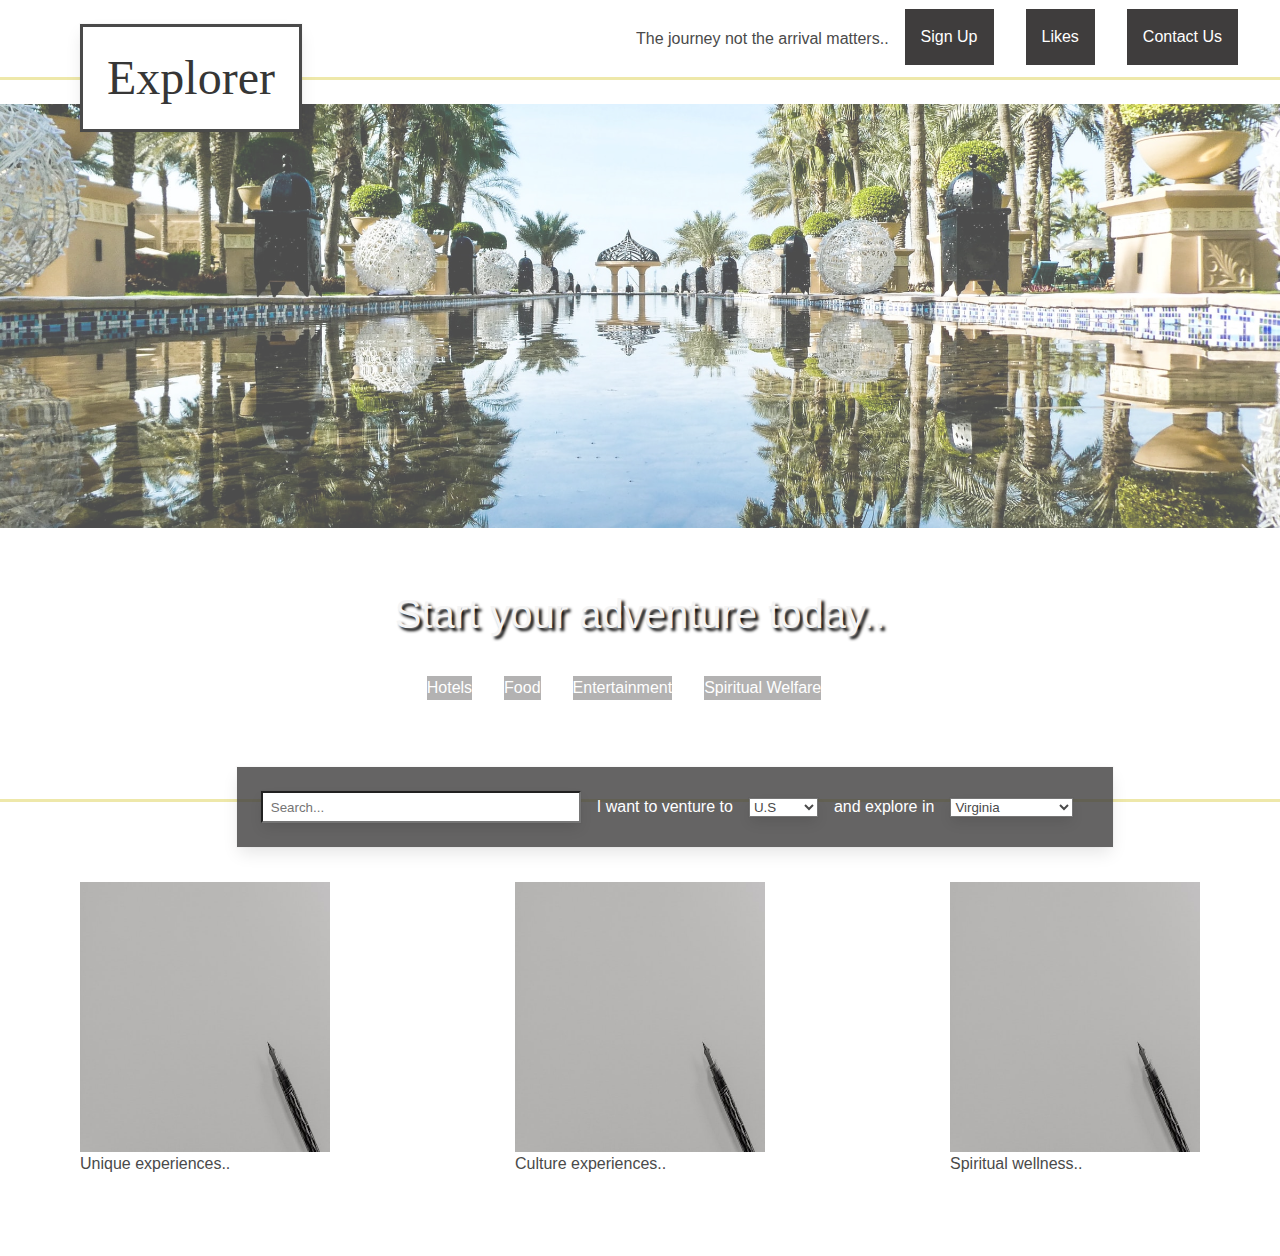
==== index.html @ d9a7344c "testing branch" ====
<!DOCTYPE html>
<html lang="en">

<head>
    <meta charset="UTF-8">
    <meta name="viewport" content="width=device-width, initial-scale=1.0">
    <link rel="stylesheet" href="styles.css">
    <link rel="stylesheet" href="bulma/css/bulma.css">
    <title>Explorer</title>
</head>

<header class="container.is-fluid">


    <section class="level">

        <nav class="headSection level-item">

            <section class="headerContainer level-item">

                <div class="logoIcon">
                    <h2>The journey not the arrival matters..</h2>
                </div>

                <div class="nav-links-container">

                    <div class="nav-links">
                        <a id="signUp" href="">Sign Up</a>
                    </div>

                    <div class="nav-links">
                        <a id="likes" href="">Likes</a>
                    </div>

                    <div class="nav-links">
                        <a id="contactUs" href="">Contact Us</a>
                    </div>

                </div>

            </section>

            <div class="titleborder card level">
                <div class="title card-body level-item">
                    <h1>Explorer</h1>
                </div>
            </div>

        </nav>

    </section>
    <div class="welcomePicture">

        <section class="welcomeMessageContainer level">
            <P>.</P>
        </section>
        <!-- confirming branch works -->

        <section class="container">

            <h4 class="welcomeMessage level-item">Start your adventure today.. </h4>

            <div class="activitiesContainer level-item">

                <div class="activityNav-links">
                    <a id="hotels" href="">Hotels</a>
                </div>

                <div class="activityNav-links">
                    <a id="food" href="">Food</a>
                </div>

                <div class="activityNav-links">
                    <a id="entertainment" href="">Entertainment</a>
                </div>

                <div class="activityNav-links">
                    <a id="spiritualWelfare" href="">Spiritual Welfare</a>
                </div>

            </div>

            <nav class="selectionContainer card level-item">

                <input class="searchBar card level-item" type="text" placeholder="Search...">

                <p class="countryP level-item">I want to venture to </p>
                <form class="selectCountry" action="">
                    <select class="card" name="states" id="countries">
                        <option value="virginia" id="">U.S</option>
                        <option value="washington-dc" id="">China</option>
                        <option value="alexandria,va" id="">Canada</option>
                    </select>
                </form>

                <p class="stateP level-item"> and explore in</p>
                <form class="selectState" action="">
                    <select class="card" name="states" id="states">
                        <option value="virginia" id="">Virginia</option>
                        <option value="washington-dc" id="">Washington, D.C</option>
                        <option value="alexandria,va" id="">Alexandria,VA</option>
                    </select>
                </form>

            </nav>

        </section>


        <header>

            <body>

                <section class="travelPreviews container.is-fluid level">

                    <div class="pictureContainer">
                        <img class="travelPictures level-item" src="images/image-placeholder.jpg" alt="">
                        <p>Unique experiences..</p>
                    </div>

                    <div class="pictureContainer">
                        <img class="travelPictures level-item" src="images/image-placeholder.jpg" alt="">
                        <p>Culture experiences..</p>
                    </div>

                    <div class="pictureContainer">
                        <img class="travelPictures level-item" src="images/image-placeholder.jpg" alt="">
                        <p>Spiritual wellness..</p>
                    </div>

                </section>
    </div>


    </body>


</html>
---- styles.css ----
body {
  /* background-image: url("images/dubai.jpg");
  color: white;
  background-size: 100%;
  background-position: center; */
  padding: 0% !important;
  /* background-repeat: no-repeat; */
}

.headSection {
  background-color: white !important;
  padding: 10px !important;
  border-bottom: 0.2rem solid palegoldenrod;
  max-height: 5rem !important;
}

.headerContainer {
  display: flex;
  margin: 0 0 0 auto !important;
  width: 100%;
}
.logoIcon {
  text-align: center;
  padding: 20px 0px;
  margin: 0 1rem 0 auto !important;
}

.nav-links-container {
  display: flex;
  margin-left: 0px;
}

a {
  color: white !important;
}

a:hover {
  color: palegoldenrod !important;
  transition: 0.3s;
}
.nav-links {
  padding: 1rem;
  margin-right: 2rem;
  border-bottom: 0.2rem solid;
  background-color: rgb(63, 61, 61);
  color: white;
}

.nav-links:hover {
  color: palegoldenrod;
  border-bottom: 0.2rem solid palegoldenrod;
}

.title {
  top: 2.7rem;
  padding: 1.5rem;
  width: max-content !important;
  text-align: center !important;
  text-decoration: bolder !important;
  font-family: "Times New Roman", Times, serif !important;
  background-color: white !important;
}
.title h1 {
  font-size: 3rem;
}
.titleborder {
  position: absolute !important;
  width: max-content !important;
  text-align: center !important;
  text-decoration: bolder !important;
  font-family: "Times New Roman", Times, serif !important;
  background-color: white !important;
  border: 0.2rem solid;
  min-width: 84px !important;
  top: 1.5rem;
  left: 5rem;
  z-index: 99;
}

.contact {
  text-align: end;
  font-family: "Lucida Sans", "Lucida Sans Regular", "Lucida Grande",
    "Lucida Sans Unicode", Geneva, Verdana, sans-serif !important;
}

.welcomeMessageContainer {
  background-image: url("images/dubai.jpg");
  opacity: 70%;
  background-size: 100%;
  background-position: center;
  padding: 5rem 0rem 20rem 0rem;
  z-index: 10;
}
.welcomeMessage {
  font-family: "Lucida Sans", "Lucida Sans Regular", "Lucida Grande",
    "Lucida Sans Unicode", Geneva, Verdana, sans-serif !important;
  color: whitesmoke;
  font-size: 2.5rem;
  text-shadow: 3px 3px 3px black;
  top: 5rem;
  padding: 2rem;
  left: 315px;
  opacity: none!important;
}

.activitiesContainer {
  position: inherit;
  text-align: center !important;
  z-index: 20;
  width: max-content;
  background-color: transparent !important;
  color: white !important;
  margin: 0rem auto !important;
  padding-bottom: 1rem;
  z-index: 11;
}

.activityNav-links {
  margin-right: 2rem;
  border-bottom: 0.2rem solid;
  background-color: rgba(63, 61, 61, 0.397);
  color: white;
}

.selectionContainer {
  position: inherit;
  text-align: center !important;
  top: 3rem;
  padding: 1.5rem;
  z-index: 99;
  width: max-content;
  left: 15%;
  right: 15%;
  background-color: rgba(63, 61, 61, 0.801) !important;
  color: white !important;
  /* border: 0.2rem solid palegoldenrod;*/
}

.searchBar {
  margin-right: 1rem;
  width: 20rem;
  height: 2rem;
  padding: 0.5rem;
}

.stateP,
.countryP {
  margin-right: 1rem;
  font-family: "Lucida Sans", "Lucida Sans Regular", "Lucida Grande",
    "Lucida Sans Unicode", Geneva, Verdana, sans-serif !important;
}

.selectState {
  margin-right: 1rem;
  width: min-content !important;
  font-family: "Lucida Sans", "Lucida Sans Regular", "Lucida Grande",
    "Lucida Sans Unicode", Geneva, Verdana, sans-serif !important;
}

.selectCountry {
  margin-right: 1rem;
  width: max-content !important;
  font-family: "Lucida Sans", "Lucida Sans Regular", "Lucida Grande",
    "Lucida Sans Unicode", Geneva, Verdana, sans-serif !important;
}

.travelPreviews {
  background-color: white;
  border-top: 0.2rem solid palegoldenrod;
}

.pictureContainer {
  margin: 5rem;
}

.travelPictures {
  height: 270px;
  width: 250px;
}
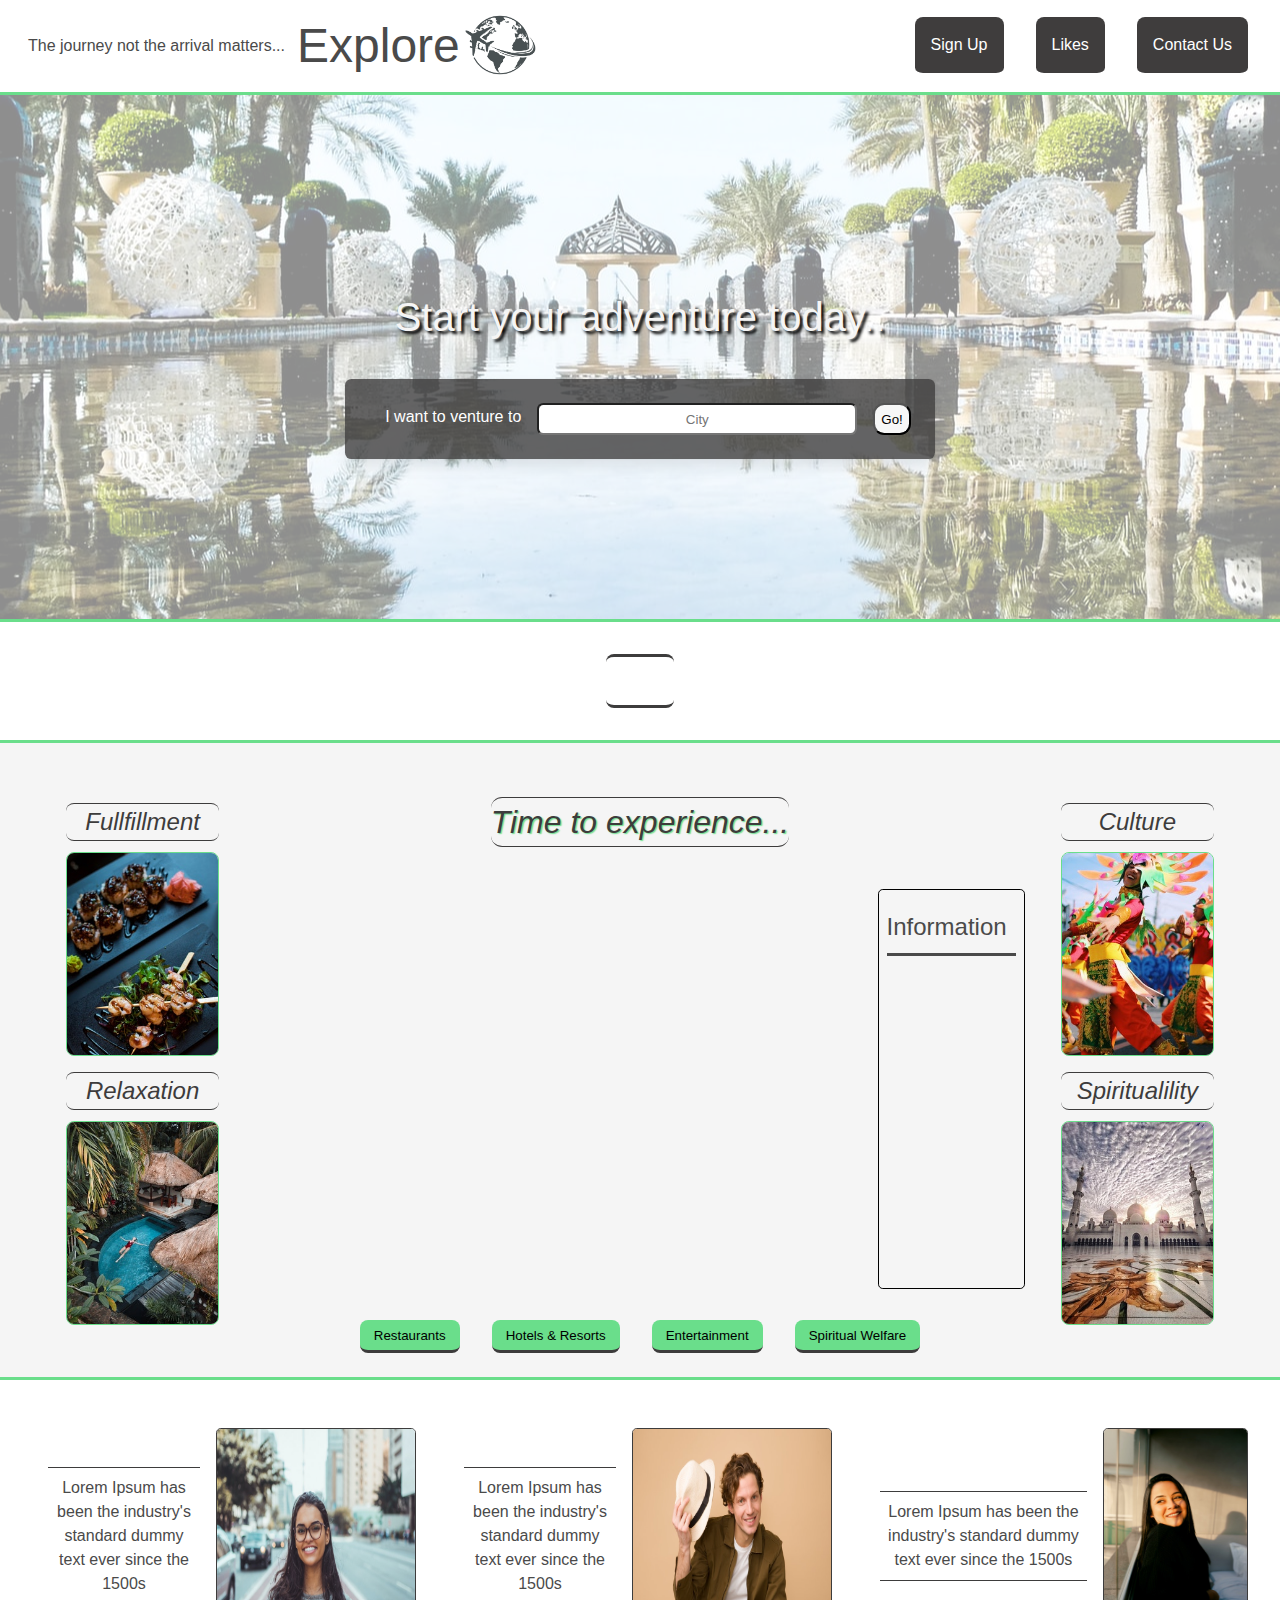
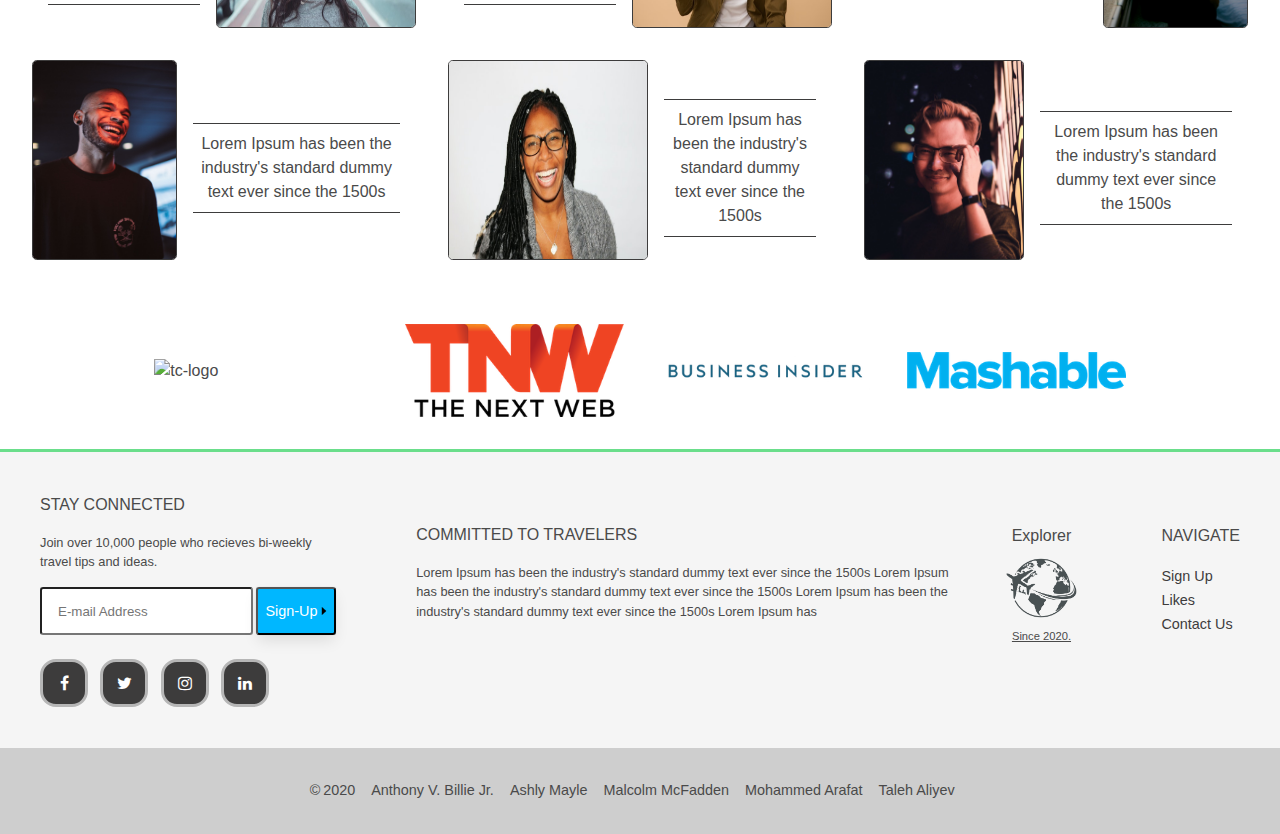
==== commit 13644b2c: "married the front end with google maps api, adjust some minor stylings" ====
--- a/index.html
+++ b/index.html
@@ -1,138 +1,429 @@
 <!DOCTYPE html>
-<html lang="en">
-
-<head>
-    <meta charset="UTF-8">
-    <meta name="viewport" content="width=device-width, initial-scale=1.0">
-    <link rel="stylesheet" href="styles.css">
-    <link rel="stylesheet" href="bulma/css/bulma.css">
-    <title>Explorer</title>
+<html>
+<meta charset="UTF-8">
+<meta name="viewport" content="width=device-width, initial-scale=1.0">
+<link rel="stylesheet" href="assets/bulma/css/bulma.css">
+<link rel="stylesheet" href="assets/bulma/css/index.css">
+<link rel="stylesheet" href="https://cdnjs.cloudflare.com/ajax/libs/font-awesome/4.7.0/css/font-awesome.min.css">
+
+
+<link rel="stylesheet" href="https://use.fontawesome.com/releases/v5.14.0/css/all.css"
+    integrity="sha384-HzLeBuhoNPvSl5KYnjx0BT+WB0QEEqLprO+NBkkk5gbc67FTaL7XIGa2w1L0Xbgc" crossorigin="anonymous">
+
+
+<link rel="stylesheet" href="assets/css/style.css">
+
+
+
+<title>Explorer</title>
 </head>
 
-<header class="container.is-fluid">
-
-
-    <section class="level">
+
+<body class="container.is-fluid">
+
+    <header class="container.is-fluid">
 
         <nav class="headSection level-item">
 
-            <section class="headerContainer level-item">
-
-                <div class="logoIcon">
-                    <h2>The journey not the arrival matters..</h2>
-                </div>
-
-                <div class="nav-links-container">
-
-                    <div class="nav-links">
-                        <a id="signUp" href="">Sign Up</a>
-                    </div>
-
-                    <div class="nav-links">
-                        <a id="likes" href="">Likes</a>
-                    </div>
-
-                    <div class="nav-links">
-                        <a id="contactUs" href="">Contact Us</a>
-                    </div>
-
-                </div>
-
-            </section>
-
-            <div class="titleborder card level">
-                <div class="title card-body level-item">
-                    <h1>Explorer</h1>
-                </div>
+            <div class="navbar-item">
+                <h2>The journey not the arrival matters...</h2>
             </div>
+            <div class="navbar-brand">
+                <div class="qoutePartB">
+                    <h1>Explore</h1>
+                </div>
+
+                <div class="headerImg navbar-brand">
+                    <div class="img1">
+                        <a href="index.html"><img src="assets/images/globe.png" alt="logo"> </a>
+                    </div>
+
+                </div>
+
+            </div>
+
+            <!-- <div class="navbar-burger navbar-end">
+                <div class="burgerImg level">
+                    <img src="images/square.png" alt="">
+                </div>
+    
+            </div> -->
+
+
+
+            <div class="nav-links-container navbar-menu navbar-end">
+
+
+                <div class="level">
+
+                    <a class="navbar-item nav-links" id="signUp" href="signUp.html">
+                        Sign Up
+                    </a>
+
+                    <div class="likes" ng-repeat="a in modules">
+                        <div>
+                            <a class="navbar-item nav-links" id="likes" href="">
+                                Likes
+                            </a>
+                            <div class="overlay">
+                                <img href="" class="likeIcon" src="assets/images/like.png" alt="">
+                            </div>
+                        </div>
+                    </div>
+
+                    <a class="navbar-item nav-links" id="contactUs" href="contacts.html">
+                        Contact Us
+                    </a>
+                </div>
+            </div>
 
         </nav>
 
-    </section>
-    <div class="welcomePicture">
-
-        <section class="welcomeMessageContainer level">
-            <P>.</P>
-        </section>
-        <!-- confirming branch works -->
-
-        <section class="container">
-
-            <h4 class="welcomeMessage level-item">Start your adventure today.. </h4>
-
-            <div class="activitiesContainer level-item">
-
-                <div class="activityNav-links">
-                    <a id="hotels" href="">Hotels</a>
-                </div>
-
-                <div class="activityNav-links">
-                    <a id="food" href="">Food</a>
-                </div>
-
-                <div class="activityNav-links">
-                    <a id="entertainment" href="">Entertainment</a>
-                </div>
-
-                <div class="activityNav-links">
-                    <a id="spiritualWelfare" href="">Spiritual Welfare</a>
-                </div>
-
+
+    </header>
+
+    <section class="welcomebgImg">
+        <div class="welcomebgImgWrap">
+            <section class="welcomeContentContainer container.is-fluid">
+
+                <h4 class="welcomeMessage level-item">Start your adventure today.. </h4>
+
+                <nav class="selectionContainer card level">
+
+                    <form class="selectCountry level" action="submit">
+                        <p class="countryP">I want to venture to </p>
+                        <input class="searchBar  level-item" id="searched-city" type="text" placeholder="City">
+                        <button class="submitBtn" id="submitBtn" type="submit">Go!</button>
+
+                        <!-- <div class="countryCard level">
+                            <p class="countryP">I want to venture to </p>
+                            <select class="card" name="states" id="countries">
+                                <option value="virginia" id="country1">U.S</option>
+                                <option value="washington-dc" id="country2">China</option>
+                                <option value="alexandria,va" id="country3">Canada</option>
+                            </select>
+                        </div> -->
+
+                        <!-- <div class="stateCard level">
+                            <p class="stateP">and explore in</p>
+                            <select class="card" name="states" id="states">
+                                <option value="virginia" id="state1">Virginia</option>
+                                <option value="washington-dc" id="state2">Washington, D.C</option>
+                                <option value="alexandria,va" id="state3">Alexandria,VA</option>
+                            </select>
+                        </div> -->
+
+                        <!-- <button class="submitBtn card" id="submitBtn" type="submit">Go!</button> -->
+
+                    </form>
+
+                </nav>
+
+            </section>
+        </div>
+    </section>
+
+    <section class="weatherForecastSection">
+
+        <section class="weatherForecast level">
+
+
+            <div class="weatherDisplay hidDiv" id="hidDiv" col-9 pt-3>
+                <div class="bg-light p-3">
+                    <h2 class=" cityName justify-content-center text-dark" id="cityName"></h2>
+                    <div class="level-item">
+                        <div class="weatherData">
+                            <p id="todayTemp"></p>
+                            <p id="todayHumidity"></p>
+                            <p id="todayWindSpeed"></p>
+                        </div>
+                        <img id="todayImgSection" src="">
+                    </div>
+                </div>
             </div>
 
-            <nav class="selectionContainer card level-item">
-
-                <input class="searchBar card level-item" type="text" placeholder="Search...">
-
-                <p class="countryP level-item">I want to venture to </p>
-                <form class="selectCountry" action="">
-                    <select class="card" name="states" id="countries">
-                        <option value="virginia" id="">U.S</option>
-                        <option value="washington-dc" id="">China</option>
-                        <option value="alexandria,va" id="">Canada</option>
-                    </select>
-                </form>
-
-                <p class="stateP level-item"> and explore in</p>
-                <form class="selectState" action="">
-                    <select class="card" name="states" id="states">
-                        <option value="virginia" id="">Virginia</option>
-                        <option value="washington-dc" id="">Washington, D.C</option>
-                        <option value="alexandria,va" id="">Alexandria,VA</option>
-                    </select>
-                </form>
-
-            </nav>
-
-        </section>
-
-
-        <header>
-
-            <body>
-
-                <section class="travelPreviews container.is-fluid level">
-
-                    <div class="pictureContainer">
-                        <img class="travelPictures level-item" src="images/image-placeholder.jpg" alt="">
-                        <p>Unique experiences..</p>
-                    </div>
-
-                    <div class="pictureContainer">
-                        <img class="travelPictures level-item" src="images/image-placeholder.jpg" alt="">
-                        <p>Culture experiences..</p>
-                    </div>
-
-                    <div class="pictureContainer">
-                        <img class="travelPictures level-item" src="images/image-placeholder.jpg" alt="">
-                        <p>Spiritual wellness..</p>
-                    </div>
-
-                </section>
-    </div>
-
-
-    </body>
-
+            <div class="RecommendedActivitiesSection" id="recommendedActivities">
+                <h1 class="recomendedActivitiesTitle"></h1>
+                <p class="recomendedActivitiesP1"></p>
+                <p class="recomendedActivitiesP2"></p>
+                <p class="recomendedActivitiesP3"></p>
+                <p class="recomendedActivitiesP4"></p>
+            </div>
+
+
+        </section>
+
+    </section>
+
+
+    <section class="mapSection">
+
+        <section class="mapcontainer level">
+            <section class="map level" id="mapSection">
+
+
+                <div class="firstGalleryCol">
+                    <div class="pictureContainerWrap">
+                        <div class="pictureContainer">
+                            <a href="">Fullfillment</a>
+                        </div>
+                        <div class="galleryContainer level-item">
+                            <img class="travelPictures" src="assets/images/meal.jpg" alt="">
+                        </div>
+                    </div>
+
+
+                    <div class="pictureContainerWrap2">
+                        <div class="pictureContainer">
+                            <a href="">Relaxation</a>
+                        </div>
+                        <div class="galleryContainer level-item">
+                            <img class="travelPictures" src="assets/images/relax.jpg" alt="">
+                        </div>
+                    </div>
+                </div>
+
+
+                <div class="mapContainer">
+                    <div class="mapMessage">
+                        <h1>Time to experience...</h1>
+                    </div>
+                    <div class="mapImg">
+
+                        <div id="map"></div>
+                        <div id="search-list">
+                            <h5 class="info">Information</h5>
+                        </div>
+
+
+                    </div>
+
+                    <div class="mapNavLinks level-item">
+                        <div class="mapNav-links">
+                            <button id="restaurants" class="business-type" href="">Restaurants</button>
+                        </div>
+
+                        <div class="mapNav-links">
+                            <button id="hotels" class="business-type" href="">Hotels & Resorts</button>
+                        </div>
+
+                        <div class="mapNav-links">
+                            <button id="entertainment" class="business-type" href="">Entertainment</button>
+                        </div>
+
+                        <div class="mapNav-links">
+                            <button id="spiritualWelfare" class="business-type" href="">Spiritual Welfare</button>
+                        </div>
+                    </div>
+                </div>
+
+
+
+                <div class="secondGalleryCol">
+                    <div class="pictureContainerWrap3">
+                        <div class="pictureContainer">
+                            <a href="">Culture</a>
+                        </div>
+                        <div class="galleryContainer level-item">
+                            <img class="travelPictures" src="assets/images/culture.jpg" alt="">
+                        </div>
+                    </div>
+
+                    <div class="pictureContainerWrap4">
+                        <div class="pictureContainer">
+                            <a href="">Spiritualility</a>
+                        </div>
+                        <div class="galleryContainer level-item">
+                            <img class="travelPictures" src="assets/images/temple.jpg" alt="">
+                        </div>
+                    </div>
+                </div>
+
+            </section>
+
+        </section>
+
+    </section>
+
+    <section class="reviewsContainer">
+
+        <section class="reviewsSection level">
+
+            <section class="firstReviewCol">
+
+                <div class="reviewPictureContainer level-item">
+                    <div class="reviewText1">
+                        <p>Lorem Ipsum has been the industry's standard dummy text ever since the 1500s</p>
+                    </div>
+                    <img class="reviewPic" src="assets/images/girlSmilingPic1.jpg" alt="">
+                </div>
+
+                <div class="reviewPictureContainer level-item">
+                    <img class="reviewPic" src="assets/images/boySmilingPic1.jpg" alt="">
+                    <div class="reviewText2">
+                        <p>Lorem Ipsum has been the industry's standard dummy text ever since the 1500s</p>
+                    </div>
+                </div>
+
+            </section>
+
+            <section class="secondReviewCol">
+
+                <div class="reviewPictureContainer level-item">
+                    <div class="reviewText1">
+                        <p>Lorem Ipsum has been the industry's standard dummy text ever since the 1500s</p>
+                    </div>
+                    <img class="reviewPic" src="assets/images/boySmilingPic2.jpg" alt="">
+                </div>
+
+
+                <div class="reviewPictureContainer level-item">
+                    <img class="reviewPic" src="assets/images/girlSmilingPic2.jpg" alt="">
+                    <div class="reviewText1">
+                        <p>Lorem Ipsum has been the industry's standard dummy text ever since the 1500s</p>
+                    </div>
+                </div>
+
+            </section>
+
+            <section class="thirdReviewCol">
+
+                <div class="reviewPictureContainer level-item">
+                    <div class="reviewText1">
+                        <p>Lorem Ipsum has been the industry's standard dummy text ever since the 1500s</p>
+                    </div>
+                    <img class="reviewPic" src="assets/images/girlSmilingPic3.jpg" alt="">
+                </div>
+
+
+                <div class="reviewPictureContainer level-item">
+                    <img class="reviewPic" src="assets/images/boySmilingPic3.jpg" alt="">
+                    <div class="reviewText1">
+                        <p>Lorem Ipsum has been the industry's standard dummy text ever since the 1500s</p>
+                    </div>
+                </div>
+
+            </section>
+
+        </section>
+
+        <section class="press level-item">
+            <img class="press-logo spacing" src="assets/images/techcrunch.png" alt="tc-logo">
+            <img class="press-logo spacing" src="assets/images/tnw.png" alt="tnw-logo">
+            <img class="press-logo spacing" src="assets/images/bizinsider.png" alt="biz-insider-logo">
+            <img class="press-logo" src="assets/images/mashable.png" alt="mashable-logo">
+        </section>
+
+    </section>
+
+    <section class="footerSection">
+
+        <section class="footerInfoContainer level">
+
+            <section class="footerSignUpSection">
+
+                <div class="footerSignUpContainer">
+                    <div class="footerSignUpHeader">
+                        <h3>STAY CONNECTED</h3>
+                        <p>Join over 10,000 people who recieves bi-weekly travel tips and ideas.</p>
+                    </div>
+
+                    <form class="footerSignUpForm level-item" action="" action="submit">
+                        <input class="signUpInput" id="text" type="text" name="email" placeholder="E-mail Address" />
+                        <button class="signUpBtn level-item card" id="submitBtn" type="submit">Sign-Up
+                            <img class="playBtn" src="assets/images/play-button.png" alt="">
+                            <!-- <i class="playBtn fa fa-play"></i> -->
+                        </button>
+                    </form>
+
+                    <div class="footerSocialMediaSection">
+                        <button id="facebook" href="" class="fa fa-facebook"></button>
+                        <button id="twitter" href="" class="fa fa-twitter"></button>
+                        <button id="instagram" href="" class="fa fa-instagram"></button>
+                        <button id="linkedin" href="" class="fa fa-linkedin"></button>
+                    </div>
+
+                </div>
+
+            </section>
+
+            <section class="footerCommitmentSpeechSection">
+
+                <div class="footerCommitmentContainer level-item">
+
+                    <div class="commitmentSpeech">
+                        <h2>COMMITTED TO TRAVELERS</h2>
+                        <p>
+                            Lorem Ipsum has been the industry's standard dummy text ever since the 1500s
+                            Lorem Ipsum has been the industry's standard dummy text ever since the 1500s
+                            Lorem Ipsum has been the industry's standard dummy text ever since the 1500s
+                            Lorem Ipsum has
+
+                        </p>
+                    </div>
+
+                    <div class="brandLogo">
+                        <p>Explorer</p>
+                        <img src="assets/images/globe.png" alt="logo">
+                        <p class="p2">Since 2020.</p>
+                    </div>
+                </div>
+
+            </section>
+
+            <section class="footerNavigationSection">
+
+                <div class="footerNavigationContainer">
+
+                    <h2>NAVIGATE</h2>
+                    <a id="signUp" href="signUp.html">
+                        Sign Up
+                    </a>
+
+                    <a id="likes" href="">
+                        Likes
+                    </a>
+
+                    <a id="contactUs" href="contacts.html">
+                        Contact Us
+                    </a>
+
+
+                </div>
+
+            </section>
+
+        </section>
+
+    </section>
+
+    <section class="copyrightSection">
+        <section class="copyrightContainer level-item">
+
+            <i class="copyrightIcon">©</i>
+            <p>2020</p>
+            <p>Anthony V. Billie Jr.</p>
+            <p>Ashly Mayle</p>
+            <p>Malcolm McFadden </p>
+            <p>Mohammed Arafat </p>
+            <p>Taleh Aliyev</p>
+
+        </section>
+    </section>
+
+
+
+
+
+    <script src="https://polyfill.io/v3/polyfill.min.js?features=default"></script>
+    <script defer
+        src="https://maps.googleapis.com/maps/api/js?key=AIzaSyAM97bjZTktK2J_CFUnFfSZI1lEQKMtSHo&callback=initMap&libraries=places">
+        </script>
+
+    <script src="https://code.jquery.com/jquery-3.4.1.min.js"></script>
+    <script type="text/javascript" src="assets/script/script.js"></script>
+    <script src="https://cdn.jsdelivr.net/npm/bulma-carousel@4.0.4/dist/js/bulma-carousel.min.js"></script>
+
+</body>
 
 </html>--- a/assets/bulma/css/index.css
+++ b/assets/bulma/css/index.css
@@ -0,0 +1,832 @@
+/* BACKGROUND IMGS */
+.welcomebgImg {
+  background-image: url(/assets/images/dubai.jpg);
+  background-size: auto;
+  background-position: center;
+  background-repeat: no-repeat;
+}
+
+.welcomebgImgWrap {
+  background-color: rgba(255, 255, 255, 0.555);
+  padding: 10rem 0rem 10rem 0rem;
+}
+
+/* HOME BUTTON */
+
+.img1 {
+  transition: all 0.3s ease-in-out 0s;
+}
+.img1:hover {
+  cursor: default;
+  transform: rotate(360deg);
+  transition: all 0.8s ease-in-out 0s;
+}
+
+.reviewPic {
+  height: 200px;
+  width: 200px;
+  border: 0.1rem solid rgb(61, 60, 60) !important;
+  border-radius: 0.3rem !important;
+  margin: 0 auto;
+  opacity: 1;
+}
+
+.reviewPic:hover {
+  height: 200px;
+  width: 200px;
+  border: 0.2rem solid rgb(61, 60, 60);
+  border-radius: 0.3rem;
+  margin: 0 auto;
+  opacity: 0.5;
+}
+
+.selectionContainer:hover {
+  text-align: center !important;
+  padding: 1.5rem;
+  margin: 0 auto;
+  width: max-content;
+  background-color: rgba(63, 61, 61, 1) !important;
+  color: white !important;
+  border-radius: 0.3rem;
+}
+
+/* HEADER NAVBAR */
+
+.headSection {
+  background-color: white !important;
+  padding: 0rem 1rem !important;
+  border-bottom: 0.2rem solid #6ade8b;
+  max-height: max-content !important;
+  align-items: normal !important;
+}
+
+.headerContainer {
+  display: flex;
+  margin: 0 0 0 0 !important;
+  width: 100%;
+}
+
+.qouteContainer {
+  display: flex;
+  height: max-content;
+  padding: 0%;
+}
+
+.qoutePartB {
+  font-size: 3rem;
+  padding: 10px 0px;
+  font-family: "Lucida Sans", "Lucida Sans Regular", "Lucida Grande",
+    "Lucida Sans Unicode", Geneva, Verdana, sans-serif !important;
+}
+
+.headerImg {
+  margin-top: 0.3rem;
+  height: 5rem;
+  width: 5rem;
+}
+
+.navbar-burger {
+  height: max-content !important;
+  width: max-content !important;
+}
+
+.burgerImg {
+  height: 3.5rem;
+  width: 3.5rem;
+}
+
+.nav-links-container {
+  display: flex;
+  margin-left: 0px;
+  margin: 0 0 0 auto;
+}
+
+a {
+  color: white !important;
+}
+
+a:hover {
+  color: rgb(63, 61, 61) !important;
+  transition: 0.3s;
+}
+
+.nav-links {
+  padding: 1rem 1rem 1rem 1rem !important;
+  margin: auto 1rem;
+  height: max-content !important;
+  border-bottom: 0.2rem solid;
+  background-color: rgb(63, 61, 61);
+  color: white;
+  border-radius: 0.5rem !important;
+}
+
+.likes {
+  position: relative;
+  visibility: visible;
+}
+
+.overlay {
+  display: none;
+  padding: 1rem 1rem 1rem 1rem !important;
+  margin: auto 1rem;
+  height: max-content !important;
+  border-bottom: 0.2rem solid;
+}
+
+.likes:hover a {
+  visibility: hidden;
+  color: rgb(228, 228, 228) !important;
+}
+
+.likes:hover .overlay {
+  background-color: rgb(228, 228, 228) !important;
+  border-bottom: 0.2rem solid #6ade8b;
+  border-radius: 0.5rem;
+  position: absolute;
+  top: 0;
+  left: 0;
+  width: 3.8rem;
+  height: 3.8rem;
+  overflow: auto;
+  display: inline-block;
+  -webkit-box-sizing: border-box;
+  -moz-box-sizing: border-box;
+  box-sizing: border-box;
+}
+
+.nav-links:hover {
+  background-color: rgb(228, 228, 228) !important;
+  border-bottom: 0.2rem solid #6ade8b;
+  border-radius: 0.5rem;
+}
+
+.contact {
+  text-align: end;
+  font-family: "Lucida Sans", "Lucida Sans Regular", "Lucida Grande",
+    "Lucida Sans Unicode", Geneva, Verdana, sans-serif !important;
+}
+
+/* WELCOME CONTENT AND SEARCHBAR */
+
+.title {
+  padding: 0.5rem;
+  width: max-content !important;
+  text-align: center !important;
+  text-decoration: bolder !important;
+  font-family: "Times New Roman", Times, serif !important;
+  background-color: white !important;
+  margin: 0 auto;
+  border: 0.2rem solid rgb(63, 61, 61);
+}
+
+.globeIcon {
+  height: 6rem;
+  width: 8rem;
+  background-color: transparent !important;
+}
+
+.titleborder {
+  width: max-content !important;
+  background-color: transparent !important;
+  border: 0.2rem solid;
+  margin: 0 auto;
+  z-index: 99;
+}
+
+.welcomeContentContainer {
+  position: relative;
+  z-index: 99;
+}
+
+.welcomeMessage {
+  font-family: "Lucida Sans", "Lucida Sans Regular", "Lucida Grande",
+    "Lucida Sans Unicode", Geneva, Verdana, sans-serif !important;
+  color: whitesmoke;
+  font-size: 2.5rem;
+  text-shadow: 3px 3px 3px black;
+  top: 5rem;
+  padding: 2rem;
+  text-align: center;
+}
+
+.selectionContainer {
+  text-align: center !important;
+  padding: 1.5rem;
+  margin: 0 auto;
+  width: max-content;
+  background-color: rgba(63, 61, 61, 0.801) !important;
+  color: white !important;
+  border-radius: 0.4rem;
+}
+
+.searchBar {
+  margin-right: 1rem;
+  width: 20rem;
+  height: 2rem;
+  padding: 0.5rem;
+  text-align: center;
+  border-radius: 0.4rem;
+}
+
+.stateP,
+.countryP {
+  margin: 0rem 1rem !important;
+  padding-bottom: 0.2rem;
+  font-family: "Lucida Sans", "Lucida Sans Regular", "Lucida Grande",
+    "Lucida Sans Unicode", Geneva, Verdana, sans-serif !important;
+}
+
+/* .stateCard,
+.countryCard {
+  text-align: center;
+  margin: 0 auto !important;
+  padding: 0.4rem 0rem 0.4rem 0rem;
+  width: max-content !important;
+  font-family: "Lucida Sans", "Lucida Sans Regular", "Lucida Grande",
+    "Lucida Sans Unicode", Geneva, Verdana, sans-serif !important;
+}
+
+.selectState {
+  padding-bottom: 0.2rem;
+  font-family: "Lucida Sans", "Lucida Sans Regular", "Lucida Grande",
+    "Lucida Sans Unicode", Geneva, Verdana, sans-serif !important;
+}
+
+.selectCountry {
+  padding-bottom: 0.2rem;
+  font-family: "Lucida Sans", "Lucida Sans Regular", "Lucida Grande",
+    "Lucida Sans Unicode", Geneva, Verdana, sans-serif !important;
+} */
+
+.submitBtn {
+  height: 2rem;
+  background-color: rgb(247, 247, 247);
+  border: 0.1 solid rgb(61, 60, 60);
+  font-family: "Lucida Sans", "Lucida Sans Regular", "Lucida Grande",
+    "Lucida Sans Unicode", Geneva, Verdana, sans-serif !important;
+  border-radius: 0.7rem;
+}
+
+.submitBtn:hover {
+  background-color: seagreen;
+  color: white;
+  border: 0.1rem solid #6ade8b;
+}
+
+/* Weather */
+
+.weatherForecast {
+  background-color: white;
+  border-top: 0.2rem solid #6ade8b;
+  width: 100%;
+  padding: 2rem 0 !important;
+}
+
+.weatherDisplay {
+  padding: 1rem 2rem;
+  margin: 0 auto;
+  border-top: 0.2rem solid rgb(61, 60, 60);
+  border-bottom: 0.2rem solid rgb(61, 60, 60);
+  border-radius: 0.5rem;
+}
+
+.weatherData {
+  margin-top: 0.5rem;
+}
+
+.weatherData p {
+  font-family: "Lucida Sans", "Lucida Sans Regular", "Lucida Grande",
+    "Lucida Sans Unicode", Geneva, Verdana, sans-serif !important;
+  font-size: 1rem;
+  margin-right: 0.2rem;
+  margin-bottom: 0.5rem;
+}
+
+.welcomeMessagePlaceHolder {
+  font-family: "Lucida Sans", "Lucida Sans Regular", "Lucida Grande",
+    "Lucida Sans Unicode", Geneva, Verdana, sans-serif !important;
+  font-size: 2rem;
+  text-shadow: 3px 3px 3px #6ade8b;
+  text-decoration: 0.1 underline solid;
+  text-align: center;
+}
+.cityName {
+  text-align: center;
+  font-family: "Lucida Sans", "Lucida Sans Regular", "Lucida Grande",
+    "Lucida Sans Unicode", Geneva, Verdana, sans-serif !important;
+  font-size: 1.3rem;
+  text-shadow: 3px 3px 3px #6ade8b;
+}
+
+/* map section */
+
+.mapSection {
+  background-color: whitesmoke !important;
+  border-top: 0.2rem solid #6ade8b;
+}
+
+.mapContainer {
+  width: 100%;
+  height: auto;
+}
+
+.mapImg {
+  align-items: center !important;
+  height: auto;
+  width: auto;
+  max-height: 100%;
+}
+
+.map {
+  width: auto;
+  height: auto;
+  margin: 0rem auto;
+}
+
+.mapMessage h1 {
+  font-style: italic;
+  font-family: "Lucida Sans", "Lucida Sans Regular", "Lucida Grande",
+    "Lucida Sans Unicode", Geneva, Verdana, sans-serif !important;
+  font-size: 2rem;
+  text-shadow: 0.08rem 0.08rem 0.08rem #6ade8b;
+  text-decoration: 0.1 underline solid;
+  text-align: center;
+  margin: 3.4rem auto 2.6rem;
+  border-top: 0.1rem solid rgb(61, 60, 60);
+  border-bottom: 0.1rem solid rgb(61, 60, 60);
+  border-radius: 0.7rem;
+  color: rgb(61, 60, 60);
+  width: max-content;
+  font-weight: 400 !important;
+}
+
+.mapImg img {
+  border: 0.2rem solid #6ade8b;
+  width: 100%;
+  border-radius: 0.5rem;
+}
+
+.mapNav-links {
+  margin: 1.5rem 1rem;
+  background-color: #6ade8b;
+  color: white;
+  border-radius: 0.5rem;
+  border-bottom: 0.2rem solid rgb(61, 60, 60);
+  width: max-content;
+  text-align: center;
+  padding: 0.2rem 0.5rem;
+}
+
+.mapNav-links:hover {
+  border-bottom: 0.2rem solid #6ade8b;
+  border-radius: 0.5rem;
+}
+.firstGalleryCol {
+  padding: 1rem 2rem;
+  margin-left: 1rem;
+  width: auto;
+}
+
+.secondGalleryCol {
+  padding: 1rem 2rem;
+  margin-right: 1rem;
+  width: auto;
+}
+
+.travelPictures {
+  border: 0.1rem solid #6ade8b !important;
+  border-radius: 0.5rem;
+}
+
+.travelPreviews {
+  background-color: white;
+  border-top: 0.1rem solid #6ade8b !important;
+  width: 100%;
+  padding: 2rem 0 !important;
+}
+
+.galleryContainer {
+  align-content: center;
+  margin-bottom: 0.5rem;
+}
+
+.pictureContainerWrap {
+  margin: 0 auto;
+}
+.pictureContainerWrap2 {
+  margin: 0;
+}
+
+.pictureContainerWrap3 {
+  margin: 0 auto;
+  width: auto;
+  height: auto;
+}
+
+.pictureContainerWrap4 {
+  margin-right: auto;
+  width: auto;
+  height: auto;
+}
+
+.pictureContainer {
+  margin: 1rem auto 0.7rem;
+  text-align: center;
+  border-radius: 0.5rem;
+  border-bottom: 0.1rem solid rgb(61, 60, 60);
+  border-top: 0.1rem solid rgb(61, 60, 60);
+}
+
+.pictureContainer a {
+  font-style: italic;
+  font-weight: 350;
+  font-size: 1.5rem;
+  border-radius: 0.5rem;
+  color: rgb(61, 60, 60) !important;
+}
+
+.pictureContainer a:hover {
+  transition: all 0.3s ease-in-out 0s;
+  text-shadow: 3px 3px 3px #6ade8b;
+}
+
+.activityNav-links:hover {
+  background-color: rgb(228, 228, 228) !important;
+  border-bottom: 0.2rem solid #6ade8b;
+  border-radius: 0.5rem;
+}
+
+/* reviews section */
+
+.reviewsContainer {
+  border-top: 0.2rem solid #6ade8b;
+  background-color: white !important;
+  width: 100%;
+}
+
+.reviewsSection {
+  padding: 1rem 0rem 0rem;
+  margin-bottom: 0rem !important;
+}
+
+.firstReviewCol {
+  width: auto;
+  padding: 1rem 1rem;
+  margin-left: 1rem;
+  margin-top: 1rem;
+}
+
+.secondReviewCol {
+  width: auto;
+  padding: 1rem 1rem;
+  margin-top: 1rem;
+}
+
+.thirdReviewCol {
+  width: auto;
+  padding: 1rem 1rem;
+  margin-right: 1rem;
+  margin-top: 1rem;
+}
+
+.press {
+  padding: 1rem 2rem 2rem;
+}
+
+.press-logo {
+  width: 18% !important;
+}
+
+.spacing {
+  margin-right: 2rem;
+}
+
+.reviewPictureContainer {
+  margin: 0rem 0rem 2rem;
+  text-align: start;
+  border-radius: 0.5rem;
+  width: auto;
+}
+
+.reviewPic {
+  height: 200px;
+  width: 200px;
+  border: 0.2rem solid rgb(61, 60, 60);
+  border-radius: 0.5rem;
+  margin: 0 auto;
+}
+
+.reviewText1,
+.reviewText2 {
+  text-align: center;
+  border: 0.2rem 0 solid #6ade8b;
+  margin: 1rem 1rem 0rem;
+  padding: 0.5rem;
+  width: 17.5rem;
+  border-bottom: 0.1rem solid rgb(61, 60, 60);
+  border-top: 0.1rem solid rgb(61, 60, 60);
+}
+
+/* FOOTER SECTION */
+
+.footerSection {
+  border-top: 0.2rem solid #6ade8b;
+  background-color: whitesmoke !important;
+  width: auto;
+  display: flex;
+}
+
+.footerInfoContainer {
+}
+
+.footerSignUpSection {
+  margin: 2rem;
+}
+
+.footerSignUpContainer {
+  margin: 0.5rem;
+}
+
+.footerSignUpHeader {
+}
+
+.footerSignUpHeader h3 {
+  margin-bottom: 1rem;
+  font-size: 1rem;
+  text-align: start;
+  font-family: "Lucida Sans", "Lucida Sans Regular", "Lucida Grande",
+    "Lucida Sans Unicode", Geneva, Verdana, sans-serif !important;
+}
+
+.footerSignUpHeader p {
+  margin-bottom: 1rem;
+  font-size: 0.8rem;
+  text-align: start;
+  font-family: "Lucida Sans", "Lucida Sans Regular", "Lucida Grande",
+    "Lucida Sans Unicode", Geneva, Verdana, sans-serif !important;
+}
+
+.footerSignUpForm {
+}
+
+.signUpInput {
+  padding: 1rem;
+  height: 3rem;
+  border-radius: 0.2rem;
+  margin-right: 0.2rem;
+  font-family: "Lucida Sans", "Lucida Sans Regular", "Lucida Grande",
+    "Lucida Sans Unicode", Geneva, Verdana, sans-serif !important;
+}
+
+.signUpBtn {
+  font-size: 0.9rem;
+  border-radius: 0.2rem;
+  height: 3rem;
+  width: 5rem;
+  font-family: "Lucida Sans", "Lucida Sans Regular", "Lucida Grande",
+    "Lucida Sans Unicode", Geneva, Verdana, sans-serif !important;
+  margin: 0 auto 0 0;
+  background-color: #00b7ff;
+  color: white;
+}
+
+.signUpBtn:hover {
+  background-color: #008cff;
+}
+
+.playBtn {
+  margin-left: 0.2rem;
+  height: 20%;
+  width: 10%;
+  color: white;
+}
+
+.footerSocialMediaSection {
+  margin-top: 1.5rem;
+}
+
+#facebook,
+#instagram,
+#linkedin,
+#twitter {
+  height: 3rem;
+  width: 3rem;
+  border-radius: 1rem;
+  margin-right: 0.5rem;
+  color: white;
+  background-color: rgb(61, 60, 60);
+  border: 0.2rem solid rgb(182, 182, 182);
+}
+
+#facebook:hover,
+#instagram:hover,
+#linkedin:hover,
+#twitter:hover {
+  color: #6ade8b;
+}
+.footerCommitmentSpeechSection {
+  margin: 2rem 2rem 4.5rem;
+}
+
+.footerCommitmentContainer {
+  justify-content: left !important;
+  margin: 0.5rem;
+}
+
+.commitmentSpeech {
+  margin-top: 0rem;
+  margin-left: 0rem !important;
+}
+
+.commitmentSpeech h2 {
+  margin-bottom: 1rem;
+  font-size: 1rem;
+  text-align: start;
+  font-family: "Lucida Sans", "Lucida Sans Regular", "Lucida Grande",
+    "Lucida Sans Unicode", Geneva, Verdana, sans-serif !important;
+}
+
+.commitmentSpeech p {
+  margin-bottom: 1rem;
+  font-size: 0.8rem;
+  text-align: start;
+  font-family: "Lucida Sans", "Lucida Sans Regular", "Lucida Grande",
+    "Lucida Sans Unicode", Geneva, Verdana, sans-serif !important;
+}
+
+.brandLogo {
+  min-height: 5rem;
+  min-width: 5rem;
+  width: 5rem;
+  height: 5rem;
+  margin: 2rem 0rem 4rem 2rem;
+}
+
+.brandLogo p {
+  text-align: center;
+  font-family: "Lucida Sans", "Lucida Sans Regular", "Lucida Grande",
+    "Lucida Sans Unicode", Geneva, Verdana, sans-serif !important;
+}
+
+.p2 {
+  text-align: center;
+  font-size: 0.7rem;
+  font-family: "Lucida Sans", "Lucida Sans Regular", "Lucida Grande",
+    "Lucida Sans Unicode", Geneva, Verdana, sans-serif !important;
+  text-decoration: underline;
+}
+
+.footerNavigationSection {
+  margin: 2rem 2rem 4.5rem;
+}
+
+.footerNavigationContainer {
+  width: auto;
+  margin: 0.5rem;
+}
+
+.footerNavigationContainer h2 {
+  margin-bottom: 1rem;
+  font-size: 1rem;
+  text-align: start;
+  font-family: "Lucida Sans", "Lucida Sans Regular", "Lucida Grande",
+    "Lucida Sans Unicode", Geneva, Verdana, sans-serif !important;
+}
+
+.footerInfoContainer a {
+  font-size: 0.9rem;
+  font-family: "Lucida Sans", "Lucida Sans Regular", "Lucida Grande",
+    "Lucida Sans Unicode", Geneva, Verdana, sans-serif !important;
+  width: auto;
+  color: rgb(61, 60, 60) !important;
+  margin: 0.5rem auto;
+}
+
+.footerInfoContainer a:hover {
+  color: #00b7ff !important;
+}
+
+/* COPY RIGHT SECTION */
+
+.copyrightSection {
+}
+
+.copyrightContainer {
+  background-color: rgb(206, 206, 206);
+  padding: 2rem;
+  font-size: 0.9rem;
+  font-family: "Lucida Sans", "Lucida Sans Regular", "Lucida Grande",
+    "Lucida Sans Unicode", Geneva, Verdana, sans-serif !important;
+}
+
+.copyrightContainer p {
+  margin-right: 1rem;
+}
+
+.copyrightContainer i {
+  margin-right: 0.2rem;
+}
+
+/* From Taleh */
+/* ********** */
+/* Styling for the map elements */
+#map {
+  height: 400px;
+  width: 80%;
+  display: inline-block;
+  border-radius: 0.3rem;
+}
+
+/* Business type icon for the main map */
+.place-icon {
+  display: inline-block;
+  width: 1rem;
+  margin-left: 0.5rem;
+}
+
+/* Business type icon for the side list */
+.list-place-icon {
+  width: 2rem !important;
+  border: 0.1rem solid #6ade8b !important;
+  border-radius: 0.3rem !important;
+  margin-left: 0.5rem;
+  padding: 0.2rem;
+  float: right;
+}
+
+/* Pop-up info field on the map */
+.info-field {
+  max-width: 9rem;
+}
+
+.rating {
+  color: red;
+}
+
+.address {
+  font-weight: 500;
+}
+
+/* Business information list */
+#search-list {
+  box-sizing: border-box;
+  padding: 0.5rem;
+  margin-left: auto;
+  border: 0.1rem solid rgb(61, 60, 60);
+  border-radius: 0.3rem;
+  scroll-behavior: auto;
+  height: 400px;
+  width: 19%;
+  display: inline-block;
+  overflow-y: auto;
+}
+
+/* Business information title styling */
+.info {
+  font-size: 1.5rem !important;
+  color: #4a4a4a;
+  margin: 0.2rem 0;
+  padding: 0.5rem 0;
+  border-bottom: 0.4rem solid #4a4a4a;
+}
+
+/* Individual item inside business search results */
+.searchlist-item {
+  border-top: 0.2rem solid #4a4a4a;
+  margin-bottom: 1rem;
+  padding-top: 1rem;
+}
+
+#search-list a {
+  color: #4a4a4a !important;
+  text-decoration: none;
+}
+
+#search-list a:hover {
+  cursor: pointer;
+  color: orange;
+}
+
+.phone-number {
+  color: #6ade8b !important;
+  font-size: 0.7rem;
+  font-weight: 500;
+}
+
+/* Scrolling behavior */
+::-webkit-scrollbar {
+  -webkit-appearance: none;
+  width: 0.4rem;
+}
+
+::-webkit-scrollbar-thumb {
+  border-radius: 0.5rem;
+  background-color: rgb(61, 60, 60);
+  box-shadow: 0 0 0.1rem lightgrey;
+}
+
+.business-type {
+  background-color: #6ade8b;
+  border: none;
+  border-radius: 0.3rem;
+}
--- a/assets/css/style.css
+++ b/assets/css/style.css
@@ -0,0 +1,88 @@
+/* Styling for the map elements */
+#map {
+  height: 400px;
+  width: 80%;
+  display: inline-block;
+}
+
+/* Business type icon for the main map */
+.place-icon {
+  display: inline-block;
+  width: 1rem;
+  margin-left: 0.5rem;
+}
+
+/* Business type icon for the side list */
+.list-place-icon {
+  width: 2rem !important;
+  margin-left: 0.5rem;
+  float: right;
+}
+
+/* Pop-up info field on the map */
+.info-field {
+  max-width: 9rem;
+}
+
+.rating {
+  color: red;
+}
+
+.address {
+  font-weight: 500;
+}
+
+/* Business information list */
+#search-list {
+  box-sizing: border-box;
+  padding: 0.5rem;
+  margin-left: auto;
+  border: 0.1rem solid black;
+  scroll-behavior: auto;
+  height: 400px;
+  width: 19%;
+  display: inline-block;
+  overflow-y: auto;
+}
+
+/* Business information title styling */
+.info {
+  font-size: 2rem;
+  color: #4a4a4a;
+  margin: 0.2rem 0;
+  padding: 0.5rem 0;
+  border-bottom: 3px solid #4a4a4a;
+}
+
+/* Individual item inside business search results */
+.searchlist-item {
+  border-top: 2px solid #4a4a4a;
+  margin-bottom: 1rem;
+  padding-top: 1rem;
+}
+
+#search-list a {
+  color: #4a4a4a !important;
+  text-decoration: none;
+}
+
+#search-list a:hover {
+  cursor: pointer;
+  color: orange;
+}
+
+.phone-number {
+  color: #ff9494;
+}
+
+/* Scrolling behavior */
+::-webkit-scrollbar {
+  -webkit-appearance: none;
+  width: 0.4rem;
+}
+
+::-webkit-scrollbar-thumb {
+  border-radius: 0.1rem;
+  background-color: rgba(0, 0, 0, 0.5);
+  box-shadow: 0 0 0.1rem lightgrey;
+}
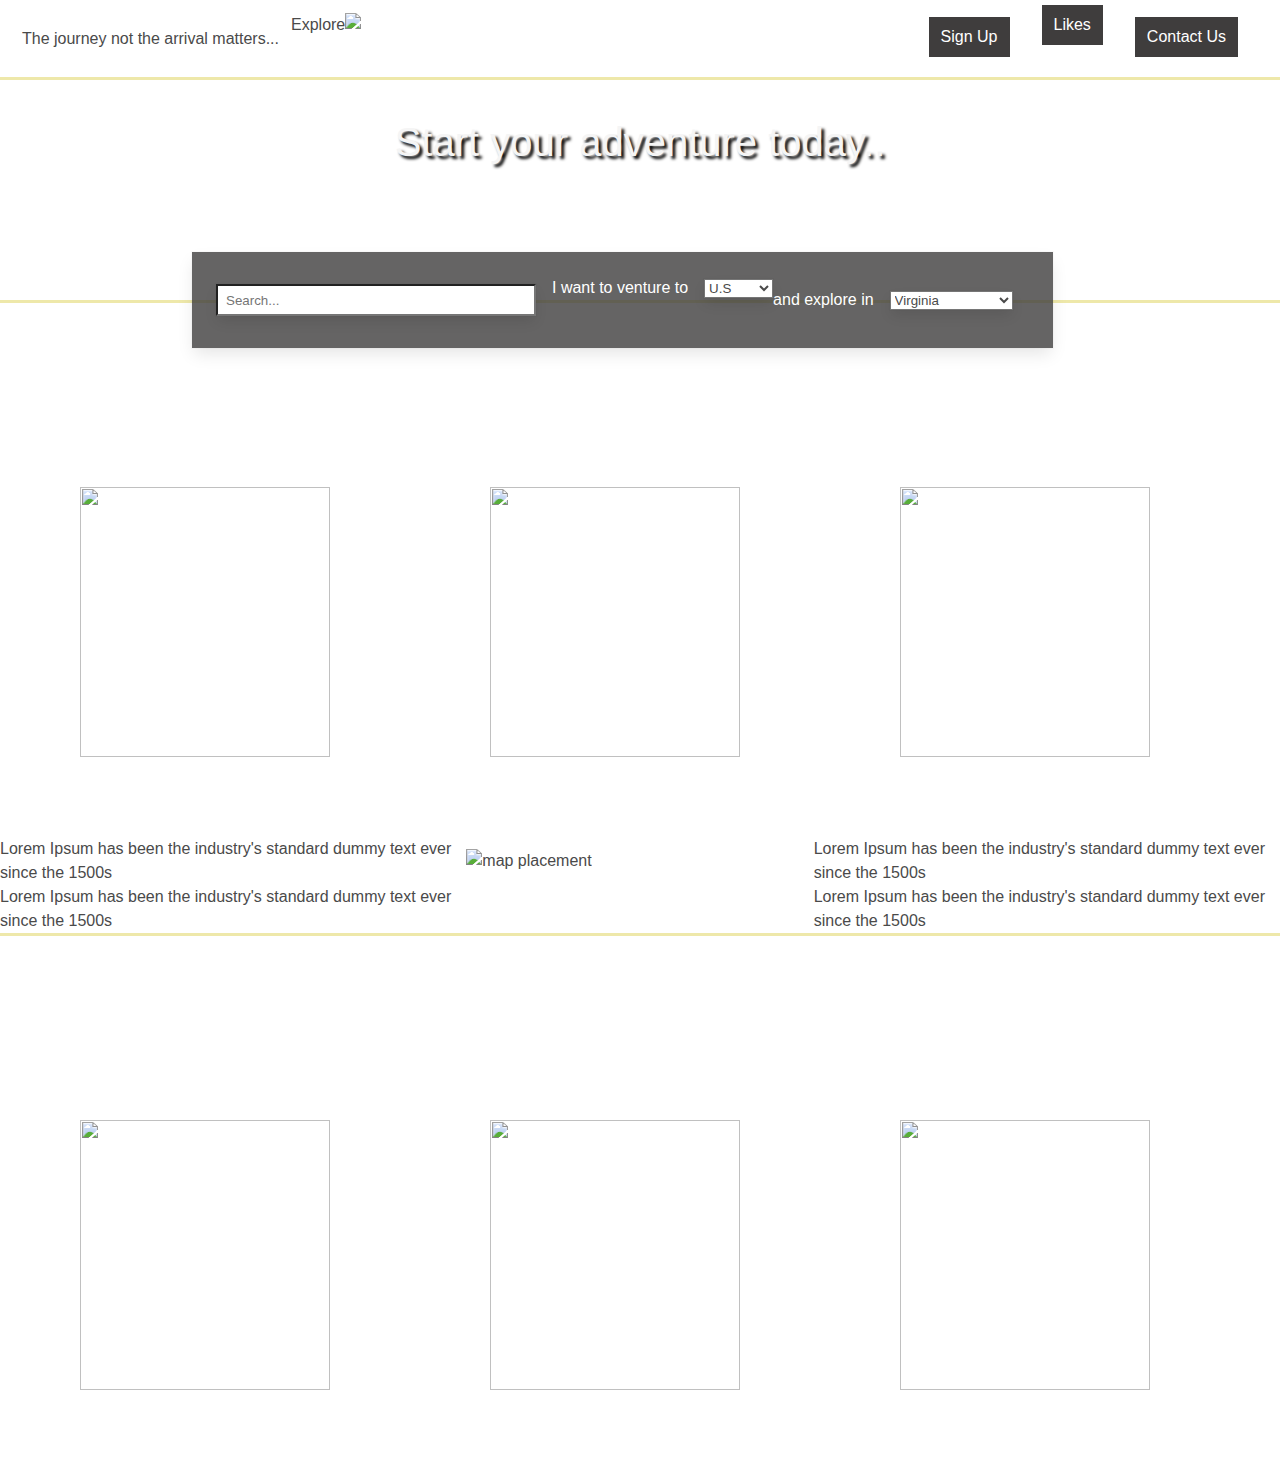
==== commit 69bd3545: "adding links to nav menu non-dropdown" ====
--- a/index.html
+++ b/index.html
@@ -1,27 +1,26 @@
 <!DOCTYPE html>
-<html>
-<meta charset="UTF-8">
-<meta name="viewport" content="width=device-width, initial-scale=1.0">
-<link rel="stylesheet" href="assets/bulma/css/bulma.css">
-<link rel="stylesheet" href="assets/bulma/css/index.css">
-<link rel="stylesheet" href="https://cdnjs.cloudflare.com/ajax/libs/font-awesome/4.7.0/css/font-awesome.min.css">
-
-
-<link rel="stylesheet" href="https://use.fontawesome.com/releases/v5.14.0/css/all.css"
-    integrity="sha384-HzLeBuhoNPvSl5KYnjx0BT+WB0QEEqLprO+NBkkk5gbc67FTaL7XIGa2w1L0Xbgc" crossorigin="anonymous">
-
-
-<link rel="stylesheet" href="assets/css/style.css">
-
-
-
-<title>Explorer</title>
+<html lang="en">
+
+<head>
+    <meta charset="UTF-8">
+    <meta name="viewport" content="width=device-width, initial-scale=1.0">
+    <link rel="stylesheet" href="styles.css">
+    <link rel="stylesheet" href="bulma/css/bulma.css">
+    <link rel="stylesheet" href="https://use.fontawesome.com/releases/v5.5.0/css/all.css" integrity="sha384-B4dIYHKNBt8Bc12p+WXckhzcICo0wtJAoU8YZTY5qE0Id1GSseTk6S+L3BlXeVIU" crossorigin="anonymous">
+    <script src="https://cdn.jsdelivr.net/npm/vue/dist/vue.js"></script>
+    <script src="https://code.jquery.com/jquery-3.4.1.min.js"></script>
+    <script type="text/javascript" src="script.js"></script>
+    <script src="https://cdn.jsdelivr.net/npm/bulma-carousel@4.0.4/dist/js/bulma-carousel.min.js"></script>
+    <script src="https://cdnjs.cloudflare.com/ajax/libs/gsap/3.5.1/gsap.min.js"></script>
+    <link href="https://cdnjs.cloudflare.com/ajax/libs/bulma/0.6.0/css/bulma.min.css" rel="stylesheet" />
+    <link href="https://cdnjs.cloudflare.com/ajax/libs/bulma/0.7.5/css/bulma.css" rel="stylesheet">
+    
+    <title>Explorer</title>
 </head>
 
-
-<body class="container.is-fluid">
-
-    <header class="container.is-fluid">
+<header class="container.is-fluid">
+
+    <div id="app">
 
         <nav class="headSection level-item">
 
@@ -32,22 +31,57 @@
                 <div class="qoutePartB">
                     <h1>Explore</h1>
                 </div>
-
+                <!-- Added logo link to refresh page -->
                 <div class="headerImg navbar-brand">
                     <div class="img1">
-                        <a href="index.html"><img src="assets/images/globe.png" alt="logo"> </a>
-                    </div>
-
-                </div>
-
-            </div>
-
-            <!-- <div class="navbar-burger navbar-end">
-                <div class="burgerImg level">
-                    <img src="images/square.png" alt="">
-                </div>
-    
-            </div> -->
+                    <a href="index.html"><img src="images/globe.png" alt="logo"> </a> 
+                </div>
+            </div>
+        </div>
+
+
+        <div class="dropdown">
+            <div class="navbar-burger dropdown-trigger navbar-end">
+              <button class="fa fa-bars" aria-haspopup="true" aria-controls="dropdown-menu">
+            </button>
+            
+            <div class="dropdown-menu" id="dropdown-menu" role="menu">
+              <div class="show-hide-menu">
+                <a href="signUp.html" class="dropdown-item">
+                  Sign Up
+                </a>
+                <a href="#" class="dropdown-item">
+                  Likes
+                </a>
+                <a href="contacts.html" class="dropdown-item">
+                  Contact Us
+                </a>
+              </div>
+            </div>
+          </div>
+           </div>
+         
+
+
+
+
+
+
+
+
+
+
+            <!-- <div class= "dropdown is-active navbar-burger navbar-end">
+                <div class="dropdown-trigger">
+                    <button class="burgerImg level" aria-haspopup="true" aria-controls="dropdown-menu">
+                <!-- <div class="burgerImg level"> -->
+                    
+                    <!-- <img src="images/square.png" alt=""> -->
+                   
+                <!-- </button>
+              
+
+            </div> --> 
 
 
 
@@ -55,10 +89,16 @@
 
 
                 <div class="level">
-
                     <a class="navbar-item nav-links" id="signUp" href="signUp.html">
                         Sign Up
                     </a>
+
+                    <!-- <a class=" likes navbar-item nav-links" id="likes" href="">
+                        Likes
+                        <div class="overlay">
+                            <img class="likeIcon" src="images/like.png" alt="">
+                        </div>
+                    </a> -->
 
                     <div class="likes" ng-repeat="a in modules">
                         <div>
@@ -66,7 +106,7 @@
                                 Likes
                             </a>
                             <div class="overlay">
-                                <img href="" class="likeIcon" src="assets/images/like.png" alt="">
+                                <img href="" class="likeIcon" src="images/like.png" alt="">
                             </div>
                         </div>
                     </div>
@@ -79,8 +119,12 @@
 
         </nav>
 
-
-    </header>
+    </div>
+
+</header>
+
+
+<body>
 
     <section class="welcomebgImg">
         <div class="welcomebgImgWrap">
@@ -90,30 +134,27 @@
 
                 <nav class="selectionContainer card level">
 
+                    <input class="searchBar card level-item" type="text" placeholder="Search...">
+
                     <form class="selectCountry level" action="submit">
-                        <p class="countryP">I want to venture to </p>
-                        <input class="searchBar  level-item" id="searched-city" type="text" placeholder="City">
-                        <button class="submitBtn" id="submitBtn" type="submit">Go!</button>
-
-                        <!-- <div class="countryCard level">
+
+                        <div class="countryCard level">
                             <p class="countryP">I want to venture to </p>
                             <select class="card" name="states" id="countries">
-                                <option value="virginia" id="country1">U.S</option>
-                                <option value="washington-dc" id="country2">China</option>
-                                <option value="alexandria,va" id="country3">Canada</option>
+                                <option value="virginia" id="">U.S</option>
+                                <option value="washington-dc" id="">China</option>
+                                <option value="alexandria,va" id="">Canada</option>
                             </select>
-                        </div> -->
-
-                        <!-- <div class="stateCard level">
+                        </div>
+
+                        <div class="stateCard level">
                             <p class="stateP">and explore in</p>
                             <select class="card" name="states" id="states">
-                                <option value="virginia" id="state1">Virginia</option>
-                                <option value="washington-dc" id="state2">Washington, D.C</option>
-                                <option value="alexandria,va" id="state3">Alexandria,VA</option>
+                                <option value="virginia" id="">Virginia</option>
+                                <option value="washington-dc" id="">Washington, D.C</option>
+                                <option value="alexandria,va" id="">Alexandria,VA</option>
                             </select>
-                        </div> -->
-
-                        <!-- <button class="submitBtn card" id="submitBtn" type="submit">Go!</button> -->
+                        </div>
 
                     </form>
 
@@ -123,131 +164,55 @@
         </div>
     </section>
 
-    <section class="weatherForecastSection">
-
-        <section class="weatherForecast level">
-
-
-            <div class="weatherDisplay hidDiv" id="hidDiv" col-9 pt-3>
-                <div class="bg-light p-3">
-                    <h2 class=" cityName justify-content-center text-dark" id="cityName"></h2>
-                    <div class="level-item">
-                        <div class="weatherData">
-                            <p id="todayTemp"></p>
-                            <p id="todayHumidity"></p>
-                            <p id="todayWindSpeed"></p>
-                        </div>
-                        <img id="todayImgSection" src="">
-                    </div>
-                </div>
-            </div>
-
-            <div class="RecommendedActivitiesSection" id="recommendedActivities">
-                <h1 class="recomendedActivitiesTitle"></h1>
-                <p class="recomendedActivitiesP1"></p>
-                <p class="recomendedActivitiesP2"></p>
-                <p class="recomendedActivitiesP3"></p>
-                <p class="recomendedActivitiesP4"></p>
-            </div>
-
+    <section class="travelPreviewSection">
+
+        <section class="travelPreviews level">
+
+            <div class="pictureContainerWrap">
+                <div class="pictureContainer">
+                    <a href="">Unique experiences</a>
+                </div>
+                <div class="pictureContainer">
+                    <img class="travelPictures" src="images/food.jpg" alt="">
+                </div>
+            </div>
+
+
+            <div class="pictureContainerWrap2">
+                <div class="pictureContainer">
+                    <a href="">Ultimate relaxation</a>
+                </div>
+                <div class="pictureContainer">
+                    <img class="travelPictures" src="images/hotel.jpg" alt="">
+                </div>
+            </div>
+
+
+            <div class="pictureContainerWrap3">
+                <div class="pictureContainer">
+                    <a href="">Culture experiences</a>
+                </div>
+                <div class="pictureContainer">
+                    <img class="travelPictures" src="images/culture1.jpg" alt="">
+                </div>
+            </div>
+
+            <div class="pictureContainerWrap4">
+                <div class="pictureContainer">
+                    <a href="">Spiritual wellness</a>
+                </div>
+                <div class="pictureContainer">
+                    <img class="travelPictures" src="images/religous1.jpg" alt="">
+                </div>
+            </div>
 
         </section>
 
     </section>
 
-
-    <section class="mapSection">
-
-        <section class="mapcontainer level">
-            <section class="map level" id="mapSection">
-
-
-                <div class="firstGalleryCol">
-                    <div class="pictureContainerWrap">
-                        <div class="pictureContainer">
-                            <a href="">Fullfillment</a>
-                        </div>
-                        <div class="galleryContainer level-item">
-                            <img class="travelPictures" src="assets/images/meal.jpg" alt="">
-                        </div>
-                    </div>
-
-
-                    <div class="pictureContainerWrap2">
-                        <div class="pictureContainer">
-                            <a href="">Relaxation</a>
-                        </div>
-                        <div class="galleryContainer level-item">
-                            <img class="travelPictures" src="assets/images/relax.jpg" alt="">
-                        </div>
-                    </div>
-                </div>
-
-
-                <div class="mapContainer">
-                    <div class="mapMessage">
-                        <h1>Time to experience...</h1>
-                    </div>
-                    <div class="mapImg">
-
-                        <div id="map"></div>
-                        <div id="search-list">
-                            <h5 class="info">Information</h5>
-                        </div>
-
-
-                    </div>
-
-                    <div class="mapNavLinks level-item">
-                        <div class="mapNav-links">
-                            <button id="restaurants" class="business-type" href="">Restaurants</button>
-                        </div>
-
-                        <div class="mapNav-links">
-                            <button id="hotels" class="business-type" href="">Hotels & Resorts</button>
-                        </div>
-
-                        <div class="mapNav-links">
-                            <button id="entertainment" class="business-type" href="">Entertainment</button>
-                        </div>
-
-                        <div class="mapNav-links">
-                            <button id="spiritualWelfare" class="business-type" href="">Spiritual Welfare</button>
-                        </div>
-                    </div>
-                </div>
-
-
-
-                <div class="secondGalleryCol">
-                    <div class="pictureContainerWrap3">
-                        <div class="pictureContainer">
-                            <a href="">Culture</a>
-                        </div>
-                        <div class="galleryContainer level-item">
-                            <img class="travelPictures" src="assets/images/culture.jpg" alt="">
-                        </div>
-                    </div>
-
-                    <div class="pictureContainerWrap4">
-                        <div class="pictureContainer">
-                            <a href="">Spiritualility</a>
-                        </div>
-                        <div class="galleryContainer level-item">
-                            <img class="travelPictures" src="assets/images/temple.jpg" alt="">
-                        </div>
-                    </div>
-                </div>
-
-            </section>
-
-        </section>
-
-    </section>
-
-    <section class="reviewsContainer">
-
-        <section class="reviewsSection level">
+    <section class="reviewsNMapContainer">
+
+        <section class="reviewsNMapSection level">
 
             <section class="firstReviewCol">
 
@@ -255,11 +220,11 @@
                     <div class="reviewText1">
                         <p>Lorem Ipsum has been the industry's standard dummy text ever since the 1500s</p>
                     </div>
-                    <img class="reviewPic" src="assets/images/girlSmilingPic1.jpg" alt="">
+                    <img class="reviewPic" src="images/girlSmilingPic1.jpg" alt="">
                 </div>
 
                 <div class="reviewPictureContainer level-item">
-                    <img class="reviewPic" src="assets/images/boySmilingPic1.jpg" alt="">
+                    <img class="reviewPic" src="images/boySmilingPic3.jpg" alt="">
                     <div class="reviewText2">
                         <p>Lorem Ipsum has been the industry's standard dummy text ever since the 1500s</p>
                     </div>
@@ -267,162 +232,100 @@
 
             </section>
 
+            <section class="mapSection" id="mapSection">
+
+                <div class="mapImgContainer">
+                    <img src="images/map.jpg" id="mapPlacement" alt="map placement">
+                </div>
+
+                <div class="mapNavLinks level-item">
+                    <div class="mapNav-links">
+                        <a id="food" href="">Restaurants</a>
+                    </div>
+
+                    <div class="mapNav-links">
+                        <a id="hotel" href="">Hotels & Resorts</a>
+                    </div>
+
+                    <div class="mapNav-links">
+                        <a id="entertainment" href="">Entertainment</a>
+                    </div>
+
+                    <div class="mapNav-links">
+                        <a id="spiritualWelfare" href="">Spiritual Welfare</a>
+                    </div>
+                </div>
+
+            </section>
+
             <section class="secondReviewCol">
+
+                <div class="reviewPictureContainer level-item">
+                    <img class="reviewPic" src="images/boySmilingPic2.jpg" alt="">
+                    <div class="reviewText2">
+                        <p>Lorem Ipsum has been the industry's standard dummy text ever since the 1500s</p>
+                    </div>
+                </div>
 
                 <div class="reviewPictureContainer level-item">
                     <div class="reviewText1">
                         <p>Lorem Ipsum has been the industry's standard dummy text ever since the 1500s</p>
                     </div>
-                    <img class="reviewPic" src="assets/images/boySmilingPic2.jpg" alt="">
-                </div>
-
-
-                <div class="reviewPictureContainer level-item">
-                    <img class="reviewPic" src="assets/images/girlSmilingPic2.jpg" alt="">
-                    <div class="reviewText1">
-                        <p>Lorem Ipsum has been the industry's standard dummy text ever since the 1500s</p>
-                    </div>
+                    <img class="reviewPic" src="images/girlSmilingPic2.jpg" alt="">
                 </div>
 
             </section>
 
-            <section class="thirdReviewCol">
-
-                <div class="reviewPictureContainer level-item">
-                    <div class="reviewText1">
-                        <p>Lorem Ipsum has been the industry's standard dummy text ever since the 1500s</p>
-                    </div>
-                    <img class="reviewPic" src="assets/images/girlSmilingPic3.jpg" alt="">
-                </div>
-
-
-                <div class="reviewPictureContainer level-item">
-                    <img class="reviewPic" src="assets/images/boySmilingPic3.jpg" alt="">
-                    <div class="reviewText1">
-                        <p>Lorem Ipsum has been the industry's standard dummy text ever since the 1500s</p>
-                    </div>
-                </div>
-
-            </section>
-
         </section>
 
-        <section class="press level-item">
-            <img class="press-logo spacing" src="assets/images/techcrunch.png" alt="tc-logo">
-            <img class="press-logo spacing" src="assets/images/tnw.png" alt="tnw-logo">
-            <img class="press-logo spacing" src="assets/images/bizinsider.png" alt="biz-insider-logo">
-            <img class="press-logo" src="assets/images/mashable.png" alt="mashable-logo">
+    </section>
+
+    <section class="travelPreviewSection">
+
+        <section class="travelPreviews level">
+
+            <div class="pictureContainerWrap">
+                <div class="pictureContainer">
+                    <a href="">Unique experiences</a>
+                </div>
+                <div class="pictureContainer">
+                    <img class="travelPictures" src="images/food.jpg" alt="">
+                </div>
+            </div>
+
+
+            <div class="pictureContainerWrap2">
+                <div class="pictureContainer">
+                    <a href="">Ultimate relaxation</a>
+                </div>
+                <div class="pictureContainer">
+                    <img class="travelPictures" src="images/hotel.jpg" alt="">
+                </div>
+            </div>
+
+
+            <div class="pictureContainerWrap3">
+                <div class="pictureContainer">
+                    <a href="">Culture experiences</a>
+                </div>
+                <div class="pictureContainer">
+                    <img class="travelPictures" src="images/culture1.jpg" alt="">
+                </div>
+            </div>
+
+            <div class="pictureContainerWrap4">
+                <div class="pictureContainer">
+                    <a href="">Spiritual wellness</a>
+                </div>
+                <div class="pictureContainer">
+                    <img class="travelPictures" src="images/religous1.jpg" alt="">
+                </div>
+            </div>
+
         </section>
 
     </section>
 
-    <section class="footerSection">
-
-        <section class="footerInfoContainer level">
-
-            <section class="footerSignUpSection">
-
-                <div class="footerSignUpContainer">
-                    <div class="footerSignUpHeader">
-                        <h3>STAY CONNECTED</h3>
-                        <p>Join over 10,000 people who recieves bi-weekly travel tips and ideas.</p>
-                    </div>
-
-                    <form class="footerSignUpForm level-item" action="" action="submit">
-                        <input class="signUpInput" id="text" type="text" name="email" placeholder="E-mail Address" />
-                        <button class="signUpBtn level-item card" id="submitBtn" type="submit">Sign-Up
-                            <img class="playBtn" src="assets/images/play-button.png" alt="">
-                            <!-- <i class="playBtn fa fa-play"></i> -->
-                        </button>
-                    </form>
-
-                    <div class="footerSocialMediaSection">
-                        <button id="facebook" href="" class="fa fa-facebook"></button>
-                        <button id="twitter" href="" class="fa fa-twitter"></button>
-                        <button id="instagram" href="" class="fa fa-instagram"></button>
-                        <button id="linkedin" href="" class="fa fa-linkedin"></button>
-                    </div>
-
-                </div>
-
-            </section>
-
-            <section class="footerCommitmentSpeechSection">
-
-                <div class="footerCommitmentContainer level-item">
-
-                    <div class="commitmentSpeech">
-                        <h2>COMMITTED TO TRAVELERS</h2>
-                        <p>
-                            Lorem Ipsum has been the industry's standard dummy text ever since the 1500s
-                            Lorem Ipsum has been the industry's standard dummy text ever since the 1500s
-                            Lorem Ipsum has been the industry's standard dummy text ever since the 1500s
-                            Lorem Ipsum has
-
-                        </p>
-                    </div>
-
-                    <div class="brandLogo">
-                        <p>Explorer</p>
-                        <img src="assets/images/globe.png" alt="logo">
-                        <p class="p2">Since 2020.</p>
-                    </div>
-                </div>
-
-            </section>
-
-            <section class="footerNavigationSection">
-
-                <div class="footerNavigationContainer">
-
-                    <h2>NAVIGATE</h2>
-                    <a id="signUp" href="signUp.html">
-                        Sign Up
-                    </a>
-
-                    <a id="likes" href="">
-                        Likes
-                    </a>
-
-                    <a id="contactUs" href="contacts.html">
-                        Contact Us
-                    </a>
-
-
-                </div>
-
-            </section>
-
-        </section>
-
-    </section>
-
-    <section class="copyrightSection">
-        <section class="copyrightContainer level-item">
-
-            <i class="copyrightIcon">©</i>
-            <p>2020</p>
-            <p>Anthony V. Billie Jr.</p>
-            <p>Ashly Mayle</p>
-            <p>Malcolm McFadden </p>
-            <p>Mohammed Arafat </p>
-            <p>Taleh Aliyev</p>
-
-        </section>
-    </section>
-
-
-
-
-
-    <script src="https://polyfill.io/v3/polyfill.min.js?features=default"></script>
-    <script defer
-        src="https://maps.googleapis.com/maps/api/js?key=AIzaSyAM97bjZTktK2J_CFUnFfSZI1lEQKMtSHo&callback=initMap&libraries=places">
-        </script>
-
-    <script src="https://code.jquery.com/jquery-3.4.1.min.js"></script>
-    <script type="text/javascript" src="assets/script/script.js"></script>
-    <script src="https://cdn.jsdelivr.net/npm/bulma-carousel@4.0.4/dist/js/bulma-carousel.min.js"></script>
 
 </body>
 
--- a/styles.css
+++ b/styles.css
@@ -0,0 +1,179 @@
+body {
+  /* background-image: url("images/dubai.jpg");
+  color: white;
+  background-size: 100%;
+  background-position: center; */
+  padding: 0% !important;
+  /* background-repeat: no-repeat; */
+}
+
+.headSection {
+  background-color: white !important;
+  padding: 10px !important;
+  border-bottom: 0.2rem solid palegoldenrod;
+  max-height: 5rem !important;
+}
+
+.headerContainer {
+  display: flex;
+  margin: 0 0 0 auto !important;
+  width: 100%;
+}
+.logoIcon {
+  text-align: center;
+  padding: 20px 0px;
+  margin: 0 1rem 0 auto !important;
+}
+
+.nav-links-container {
+  display: flex;
+  margin-left: 0px;
+}
+
+a {
+  color: white !important;
+}
+
+a:hover {
+  color: palegoldenrod !important;
+  transition: 0.3s;
+}
+.nav-links {
+  padding: 1rem;
+  margin-right: 2rem;
+  border-bottom: 0.2rem solid;
+  background-color: rgb(63, 61, 61);
+  color: white;
+}
+
+.nav-links:hover {
+  color: palegoldenrod;
+  border-bottom: 0.2rem solid palegoldenrod;
+}
+
+.title {
+  top: 2.7rem;
+  padding: 1.5rem;
+  width: max-content !important;
+  text-align: center !important;
+  text-decoration: bolder !important;
+  font-family: "Times New Roman", Times, serif !important;
+  background-color: white !important;
+}
+.title h1 {
+  font-size: 3rem;
+}
+.titleborder {
+  position: absolute !important;
+  width: max-content !important;
+  text-align: center !important;
+  text-decoration: bolder !important;
+  font-family: "Times New Roman", Times, serif !important;
+  background-color: white !important;
+  border: 0.2rem solid;
+  min-width: 84px !important;
+  top: 1.5rem;
+  left: 5rem;
+  z-index: 99;
+}
+
+.contact {
+  text-align: end;
+  font-family: "Lucida Sans", "Lucida Sans Regular", "Lucida Grande",
+    "Lucida Sans Unicode", Geneva, Verdana, sans-serif !important;
+}
+
+.welcomeMessageContainer {
+  background-image: url("images/dubai.jpg");
+  opacity: 70%;
+  background-size: 100%;
+  background-position: center;
+  padding: 5rem 0rem 20rem 0rem;
+  z-index: 10;
+}
+.welcomeMessage {
+  font-family: "Lucida Sans", "Lucida Sans Regular", "Lucida Grande",
+    "Lucida Sans Unicode", Geneva, Verdana, sans-serif !important;
+  color: whitesmoke;
+  font-size: 2.5rem;
+  text-shadow: 3px 3px 3px black;
+  top: 5rem;
+  padding: 2rem;
+  left: 315px;
+  opacity: none!important;
+}
+
+.activitiesContainer {
+  position: inherit;
+  text-align: center !important;
+  z-index: 20;
+  width: max-content;
+  background-color: transparent !important;
+  color: white !important;
+  margin: 0rem auto !important;
+  padding-bottom: 1rem;
+  z-index: 11;
+}
+
+.activityNav-links {
+  margin-right: 2rem;
+  border-bottom: 0.2rem solid;
+  background-color: rgba(63, 61, 61, 0.397);
+  color: white;
+}
+
+.selectionContainer {
+  position: inherit;
+  text-align: center !important;
+  top: 3rem;
+  padding: 1.5rem;
+  z-index: 99;
+  width: max-content;
+  left: 15%;
+  right: 15%;
+  background-color: rgba(63, 61, 61, 0.801) !important;
+  color: white !important;
+  /* border: 0.2rem solid palegoldenrod;*/
+}
+
+.searchBar {
+  margin-right: 1rem;
+  width: 20rem;
+  height: 2rem;
+  padding: 0.5rem;
+}
+
+.stateP,
+.countryP {
+  margin-right: 1rem;
+  font-family: "Lucida Sans", "Lucida Sans Regular", "Lucida Grande",
+    "Lucida Sans Unicode", Geneva, Verdana, sans-serif !important;
+}
+
+.selectState {
+  margin-right: 1rem;
+  width: min-content !important;
+  font-family: "Lucida Sans", "Lucida Sans Regular", "Lucida Grande",
+    "Lucida Sans Unicode", Geneva, Verdana, sans-serif !important;
+}
+
+.selectCountry {
+  margin-right: 1rem;
+  width: max-content !important;
+  font-family: "Lucida Sans", "Lucida Sans Regular", "Lucida Grande",
+    "Lucida Sans Unicode", Geneva, Verdana, sans-serif !important;
+}
+
+.travelPreviews {
+  background-color: white;
+  border-top: 0.2rem solid palegoldenrod;
+}
+
+.pictureContainer {
+  margin: 5rem;
+}
+
+.travelPictures {
+  height: 270px;
+  width: 250px;
+}
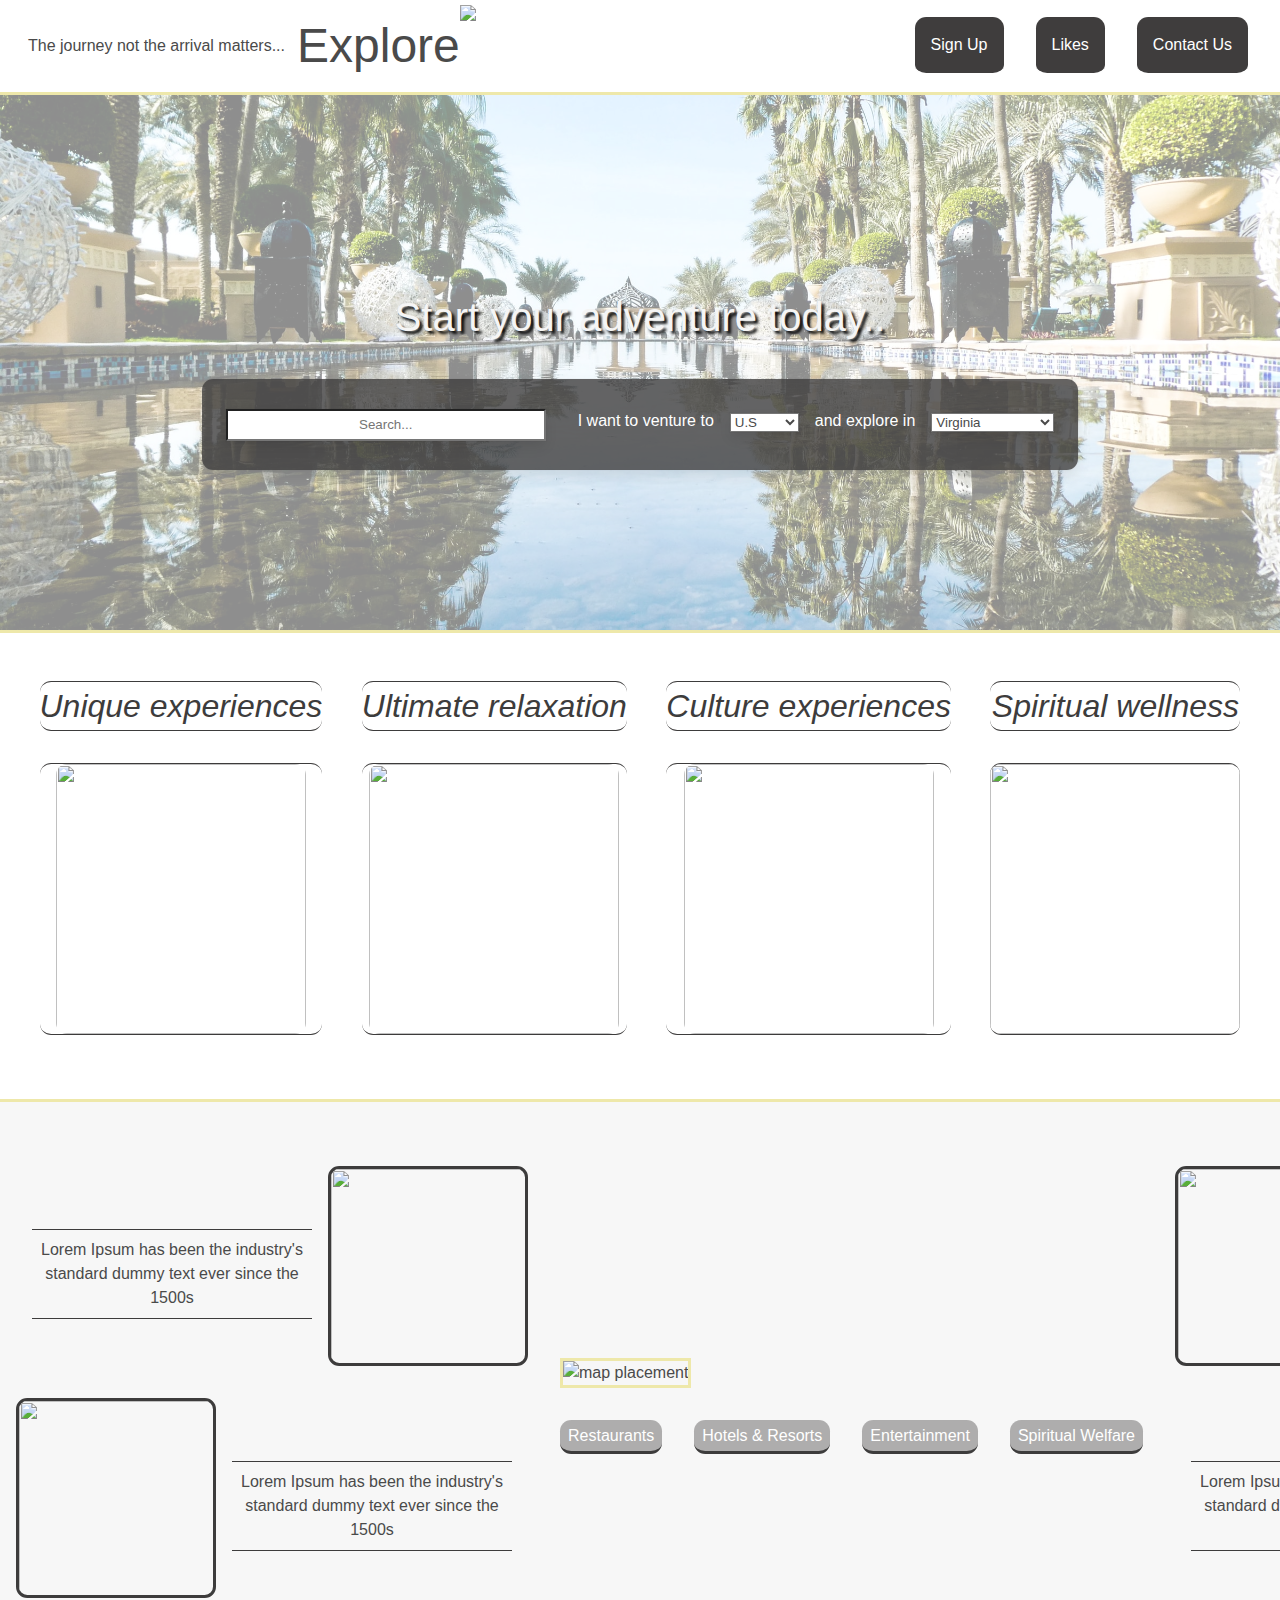
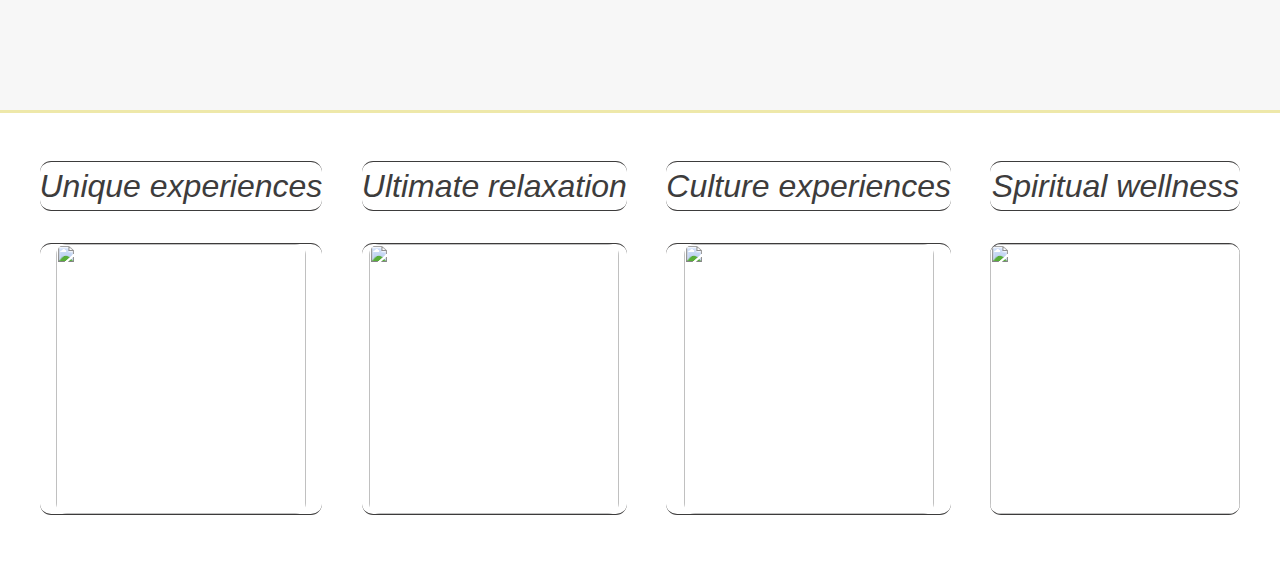
==== commit 2e2fbb2a: "got hamburger menu to finally work!" ====
--- a/index.html
+++ b/index.html
@@ -47,13 +47,13 @@
             
             <div class="dropdown-menu" id="dropdown-menu" role="menu">
               <div class="show-hide-menu">
-                <a href="signUp.html" class="dropdown-item">
+                <a href="signUp.html" class="menu dropdown-item">
                   Sign Up
                 </a>
-                <a href="#" class="dropdown-item">
+                <a href="#" class="menu dropdown-item">
                   Likes
                 </a>
-                <a href="contacts.html" class="dropdown-item">
+                <a href="contacts.html" class="menu dropdown-item">
                   Contact Us
                 </a>
               </div>
--- a/styles.css
+++ b/styles.css
@@ -1,33 +1,90 @@
-body {
-  /* background-image: url("images/dubai.jpg");
-  color: white;
+/* BACKGROUND IMGS */
+.welcomebgImg {
+  background-image: url("images/dubai.jpg");
   background-size: 100%;
-  background-position: center; */
-  padding: 0% !important;
-  /* background-repeat: no-repeat; */
-}
+  background-position: center;
+  background-repeat: no-repeat;
+}
+
+.welcomebgImgWrap {
+  background-color: rgba(255, 255, 255, 0.555);
+  padding: 10rem 0rem 10rem 0rem;
+}
+
+/* HEADER NAVBAR */
 
 .headSection {
   background-color: white !important;
-  padding: 10px !important;
+  padding: 0rem 1rem !important;
   border-bottom: 0.2rem solid palegoldenrod;
-  max-height: 5rem !important;
+  max-height: max-content !important;
 }
 
 .headerContainer {
   display: flex;
-  margin: 0 0 0 auto !important;
+  margin: 0 0 0 0 !important;
   width: 100%;
 }
-.logoIcon {
-  text-align: center;
-  padding: 20px 0px;
-  margin: 0 1rem 0 auto !important;
-}
+
+.qouteContainer {
+  display: flex;
+  height: max-content;
+  padding: 0%;
+}
+
+.qoutePartB {
+  font-size: 3rem;
+  padding: 10px 0px;
+  font-family: "Lucida Sans", "Lucida Sans Regular", "Lucida Grande",
+    "Lucida Sans Unicode", Geneva, Verdana, sans-serif !important;
+}
+
+.headerImg {
+  margin-top: 0.3rem;
+  height: 5rem;
+  width: 5rem;
+
+}
+
+.fa-bars {
+   height: 3.5rem;
+  width: 3.5rem;
+}
+
+
+.navbar-burger {
+  height: max-content !important;
+  width: max-content !important;
+}
+
+/* .burgerImg {
+  height: 3.5rem;
+  width: 3.5rem;
+} */
+
+#dropdown-item {
+  color: black;
+}
+
+#dropdown-content a
+{
+  text-decoration:none;
+  display:block;  
+}
+
+#dropdown-content {
+  display: none;
+}
+
+#dropdown-content.show
+{
+  display: block;
+  }
 
 .nav-links-container {
   display: flex;
   margin-left: 0px;
+  margin: 0 0 0 auto;
 }
 
 a {
@@ -35,62 +92,105 @@
 }
 
 a:hover {
-  color: palegoldenrod !important;
+  color: rgb(63, 61, 61) !important;
   transition: 0.3s;
 }
+
+a.menu{
+  background-color:rgb(63, 61, 61);
+}
+
+
 .nav-links {
-  padding: 1rem;
-  margin-right: 2rem;
+  padding: 1rem 1rem 1rem 1rem !important;
+  margin: auto 1rem;
+  height: max-content !important;
   border-bottom: 0.2rem solid;
   background-color: rgb(63, 61, 61);
   color: white;
+  border-radius: 0.7rem;
+}
+
+
+
+.likes {
+  position: relative;
+  visibility: visible;
+}
+
+.overlay {
+  display: none;
+  padding: 1rem 1rem 1rem 1rem !important;
+  margin: auto 1rem;
+  height: max-content !important;
+  border-bottom: 0.2rem solid;
+}
+
+.likes:hover a{
+  visibility: hidden;
+  color:rgb(228, 228, 228) !important;
+}
+
+.likes:hover .overlay{
+  background-color: rgb(228, 228, 228) !important;
+  border-bottom: 0.2rem solid palegoldenrod;
+  border-radius: 0.7rem;
+  position:absolute;
+  top:0;
+  left:0;
+	width: 3.8rem;
+	height: 3.8rem;
+	overflow: auto;
+	display: inline-block;
+	-webkit-box-sizing: border-box;
+	-moz-box-sizing: border-box;
+  box-sizing: border-box;
 }
 
 .nav-links:hover {
-  color: palegoldenrod;
+  background-color: rgb(228, 228, 228) !important;
   border-bottom: 0.2rem solid palegoldenrod;
-}
+  border-radius: 0.7rem;
+}
+
+.contact {
+  text-align: end;
+  font-family: "Lucida Sans", "Lucida Sans Regular", "Lucida Grande",
+    "Lucida Sans Unicode", Geneva, Verdana, sans-serif !important;
+}
+
+/* WELCOME CONTENT AND 2ND NAVBAR */
 
 .title {
-  top: 2.7rem;
-  padding: 1.5rem;
+  padding: 0.5rem;
   width: max-content !important;
   text-align: center !important;
   text-decoration: bolder !important;
   font-family: "Times New Roman", Times, serif !important;
   background-color: white !important;
-}
-.title h1 {
-  font-size: 3rem;
-}
+  margin: 0 auto;
+  border: 0.2rem solid rgb(63, 61, 61);
+}
+
+.globeIcon {
+  height: 6rem;
+  width: 8rem;
+  background-color: transparent !important;
+}
+
 .titleborder {
-  position: absolute !important;
   width: max-content !important;
-  text-align: center !important;
-  text-decoration: bolder !important;
-  font-family: "Times New Roman", Times, serif !important;
-  background-color: white !important;
+  background-color: transparent !important;
   border: 0.2rem solid;
-  min-width: 84px !important;
-  top: 1.5rem;
-  left: 5rem;
+  margin: 0 auto;
   z-index: 99;
 }
 
-.contact {
-  text-align: end;
-  font-family: "Lucida Sans", "Lucida Sans Regular", "Lucida Grande",
-    "Lucida Sans Unicode", Geneva, Verdana, sans-serif !important;
-}
-
-.welcomeMessageContainer {
-  background-image: url("images/dubai.jpg");
-  opacity: 70%;
-  background-size: 100%;
-  background-position: center;
-  padding: 5rem 0rem 20rem 0rem;
-  z-index: 10;
-}
+.welcomeContentContainer {
+  position: relative;
+  z-index: 99;
+}
+
 .welcomeMessage {
   font-family: "Lucida Sans", "Lucida Sans Regular", "Lucida Grande",
     "Lucida Sans Unicode", Geneva, Verdana, sans-serif !important;
@@ -99,41 +199,29 @@
   text-shadow: 3px 3px 3px black;
   top: 5rem;
   padding: 2rem;
-  left: 315px;
-  opacity: none!important;
-}
-
-.activitiesContainer {
-  position: inherit;
+  text-align: center;
+}
+
+.selectionContainer {
   text-align: center !important;
-  z-index: 20;
+  padding: 1.5rem;
+  margin: 0 auto;
   width: max-content;
-  background-color: transparent !important;
-  color: white !important;
-  margin: 0rem auto !important;
-  padding-bottom: 1rem;
-  z-index: 11;
-}
-
-.activityNav-links {
-  margin-right: 2rem;
-  border-bottom: 0.2rem solid;
-  background-color: rgba(63, 61, 61, 0.397);
-  color: white;
-}
-
-.selectionContainer {
-  position: inherit;
-  text-align: center !important;
-  top: 3rem;
-  padding: 1.5rem;
-  z-index: 99;
-  width: max-content;
-  left: 15%;
-  right: 15%;
   background-color: rgba(63, 61, 61, 0.801) !important;
   color: white !important;
-  /* border: 0.2rem solid palegoldenrod;*/
+  border-radius: 0.7rem;
+  
+}
+
+.selectionContainer:hover {
+  text-align: center !important;
+  padding: 1.5rem;
+  margin: 0 auto;
+  width: max-content;
+  background-color: rgba(63, 61, 61, 1) !important;
+  color: white !important;
+  border-radius: 0.7rem;
+  
 }
 
 .searchBar {
@@ -141,39 +229,312 @@
   width: 20rem;
   height: 2rem;
   padding: 0.5rem;
-}
+  text-align: center;
+}
+
+
 
 .stateP,
 .countryP {
-  margin-right: 1rem;
+  margin: 0rem 1rem !important;
+  padding-bottom: 0.2rem;
+  font-family: "Lucida Sans", "Lucida Sans Regular", "Lucida Grande",
+    "Lucida Sans Unicode", Geneva, Verdana, sans-serif !important;
+}
+
+.stateCard,
+.countryCard {
+  text-align: center;
+  margin: 0 auto !important;
+  padding: 0.4rem 0rem 0.4rem 0rem;
+  width: max-content !important;
   font-family: "Lucida Sans", "Lucida Sans Regular", "Lucida Grande",
     "Lucida Sans Unicode", Geneva, Verdana, sans-serif !important;
 }
 
 .selectState {
-  margin-right: 1rem;
-  width: min-content !important;
+  padding-bottom: 0.2rem;
   font-family: "Lucida Sans", "Lucida Sans Regular", "Lucida Grande",
     "Lucida Sans Unicode", Geneva, Verdana, sans-serif !important;
 }
 
 .selectCountry {
-  margin-right: 1rem;
-  width: max-content !important;
-  font-family: "Lucida Sans", "Lucida Sans Regular", "Lucida Grande",
-    "Lucida Sans Unicode", Geneva, Verdana, sans-serif !important;
-}
+  padding-bottom: 0.2rem;
+  font-family: "Lucida Sans", "Lucida Sans Regular", "Lucida Grande",
+    "Lucida Sans Unicode", Geneva, Verdana, sans-serif !important;
+}
+
+/* Travel Preview Section */
 
 .travelPreviews {
   background-color: white;
   border-top: 0.2rem solid palegoldenrod;
+  width: 100%;
+  padding: 2rem 0!important;
+}
+
+.pictureContainerWrap {
+  margin: 0 auto;
+}
+.pictureContainerWrap2 {
+  margin: 0;
+}
+
+.pictureContainerWrap3 {
+  margin: 0 auto;
+}
+
+.pictureContainerWrap4 {
+  margin-right: auto;
 }
 
 .pictureContainer {
-  margin: 5rem;
+  margin: 1rem auto 2rem;
+  text-align: center;
+  border-radius: 0.7rem;
+  border-bottom: .1rem  solid  rgb(61, 60, 60);
+  border-top: .1rem  solid rgb(61, 60, 60);
+}
+
+
+.pictureContainer a {
+  font-style: italic;
+  font-weight: 350;
+  font-size: 2rem;
+  border-radius: 0.7rem;
+  color: rgb(61, 60, 60)!important;
+}
+
+.pictureContainer a:hover{
+  
+  text-shadow: 3px 3px 3px palegoldenrod; 
 }
 
 .travelPictures {
   height: 270px;
   width: 250px;
-}
+  /* border: 0.2rem solid palegoldenrod; */
+  border-radius: 0.7rem;
+  margin: 0 auto;
+}
+
+.travelPictures:hover {
+  height: 270px;
+  width: 250px;
+  border: 0.2rem solid palegoldenrod;
+  border-radius: 0.7rem;
+  margin: 0 auto;
+}
+
+
+
+.activityNav-links:hover {
+  background-color: rgb(228, 228, 228) !important;
+  border-bottom: 0.2rem solid palegoldenrod;
+  border-radius: 0.7rem;
+}
+
+/* Carousel and Review Section */
+
+.reviewsNMapContainer {
+  border-top: 0.2rem solid palegoldenrod;
+  background-color: rgb(247, 247, 247) !important;
+  width: 100%;
+}
+
+.reviewsNMapSection{
+  padding: 2rem 0rem 4rem 0rem;
+}
+
+.firstReviewCol{
+  width:max-content;
+  padding: 2rem 1rem 1rem;
+ 
+}
+
+.secondReviewCol{
+  width:max-content;
+  padding: 2rem 1rem 1rem ;
+  
+}
+
+.reviewPictureContainer{
+  margin: 0rem 0rem 2rem;
+  text-align: start;
+  border-radius: 0.7rem;
+  width: max-content;
+}
+
+.reviewPic {
+  height: 200px;
+  width: 200px;
+  border: 0.2rem solid rgb(61, 60, 60);
+  border-radius: 0.7rem;
+  margin: 0 auto;
+  opacity: 1;
+}
+
+.reviewPic:hover {
+  height: 200px;
+  width: 200px;
+  border: 0.2rem solid rgb(61, 60, 60);
+  border-radius: 0.7rem;
+  margin: 0 auto;
+  opacity: .5;
+}
+
+.reviewText1{
+  text-align: center;
+  border: 0.2rem 0 solid palegoldenrod;
+  margin: 1rem 1rem 0rem;
+  padding: .5rem;
+  width: 17.5rem;
+  border-bottom: 0.1rem solid rgb(61, 60, 60);
+  border-top: 0.1rem solid rgb(61, 60, 60);
+
+}
+
+.reviewText2{
+  text-align: center;
+  border: 0.2rem 0 solid palegoldenrod;
+  margin: 1rem 0rem 0rem 1rem;
+  padding: .5rem;
+  width: 17.5rem;
+  border-bottom: 0.1rem solid rgb(61, 60, 60);
+  border-top: 0.1rem solid rgb(61, 60, 60);
+
+}
+
+.mapImgContainer{
+  padding: 2rem 1rem;
+}
+
+.mapImgContainer img{
+  border: 0.2rem  solid palegoldenrod;
+}
+
+
+.mapNav-links{
+  margin: 0rem 1rem;
+  background-color: rgba(63, 61, 61, 0.397);
+  color: white;
+  border-radius: 0.7rem;
+  border-bottom: 0.2rem solid rgb(61, 60, 60);
+  width: max-content;
+  text-align: center;
+  padding: 0.2rem 0.5rem;
+}
+
+.mapNav-links:hover {
+  background-color: rgb(228, 228, 228) !important;
+  border-bottom: 0.2rem solid palegoldenrod;
+  border-radius: 0.7rem;
+}
+
+#hidDiv {
+  display: none;
+}
+
+
+/* rotating header image on hover */
+
+.img1 {
+    transition: all 0.3s ease-in-out 0s;
+  
+}
+.img1:hover {
+  cursor: default;
+  transform: rotate(360deg);
+  transition: all 0.8s ease-in-out 0s;
+}
+
+
+
+/* Styling for the map elements */
+#map {
+  height: 400px;
+  width: 80%;
+  display: inline-block;
+}
+
+/* Business type icon for the main map */
+.place-icon {
+  display: inline-block;
+  width: 1rem;
+  margin-left: 0.5rem;
+}
+
+/* Business type icon for the side list */
+.list-place-icon {
+  width: 2rem !important;
+  margin-left: 0.5rem;
+  float: right;
+}
+
+/* Pop-up info field on the map */
+.info-field {
+  max-width: 9rem;
+}
+
+.rating {
+  color: red;
+}
+
+.address {
+  font-weight: 500;
+}
+
+/* Business information list */
+#search-list {
+  box-sizing: border-box;
+  padding: 0.5rem;
+  margin-left: auto;
+  border: 0.1rem solid black;
+  scroll-behavior: auto;
+  height: 400px;
+  width: 19%;
+  display: inline-block;
+  overflow-y: auto;
+}
+
+/* Business information title styling */
+.info {
+  font-size: 2rem;
+  color: #4a4a4a;
+  margin: 0.2rem 0;
+  padding: 0.5rem 0;
+  border-bottom: 3px solid #4a4a4a;
+}
+
+/* Individual item inside business search results */
+.searchlist-item {
+  border-top: 2px solid #4a4a4a;
+  margin-bottom: 1rem;
+  padding-top: 1rem;
+}
+
+#search-list a {
+  color: #4a4a4a !important;
+  text-decoration: none;
+}
+
+#search-list a:hover {
+  cursor: pointer;
+  color: orange;
+}
+
+.phone-number {
+  color: #ff9494;
+}
+
+/* Scrolling behavior */
+::-webkit-scrollbar {
+  -webkit-appearance: none;
+  width: 0.4rem;
+}
+
+::-webkit-scrollbar-thumb {
+  border-radius: 0.1rem;
+  background-color: rgba(0, 0, 0, 0.5);
+  box-shadow: 0 0 0.1rem lightgrey;
+}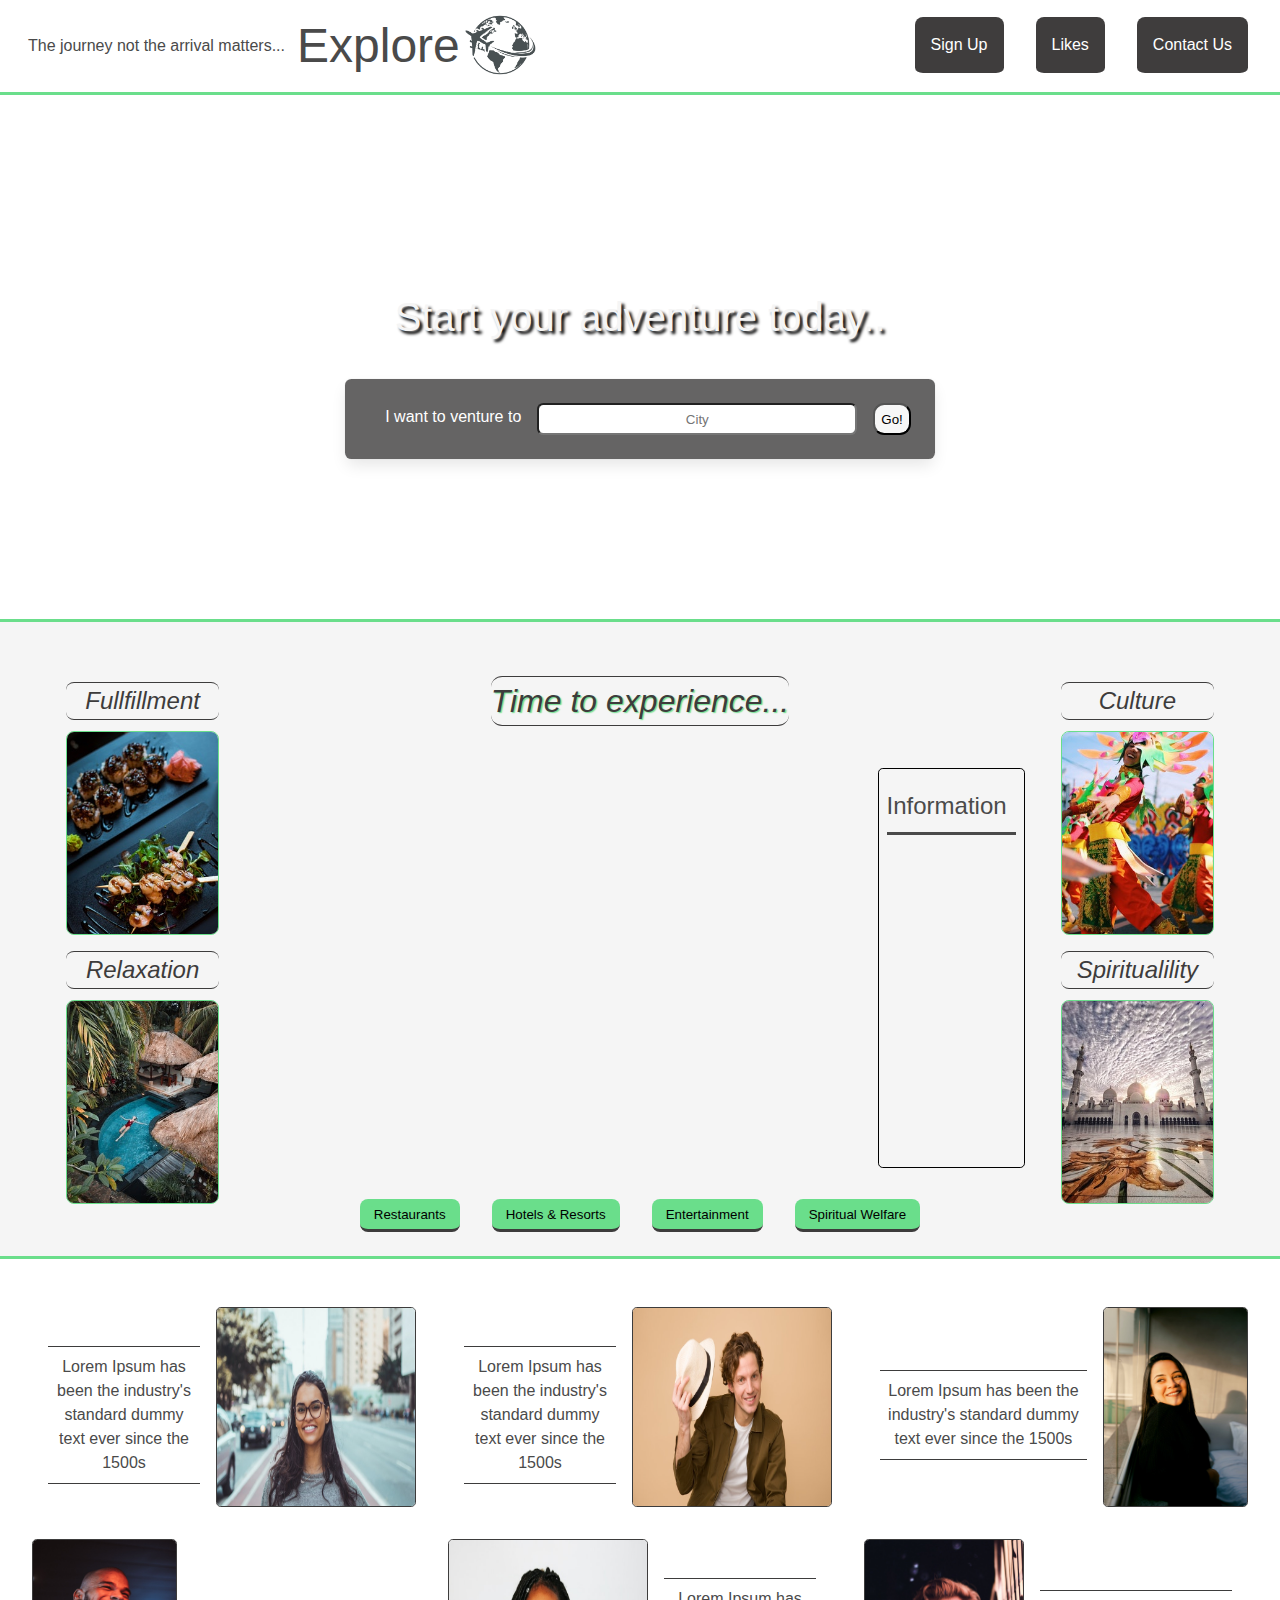
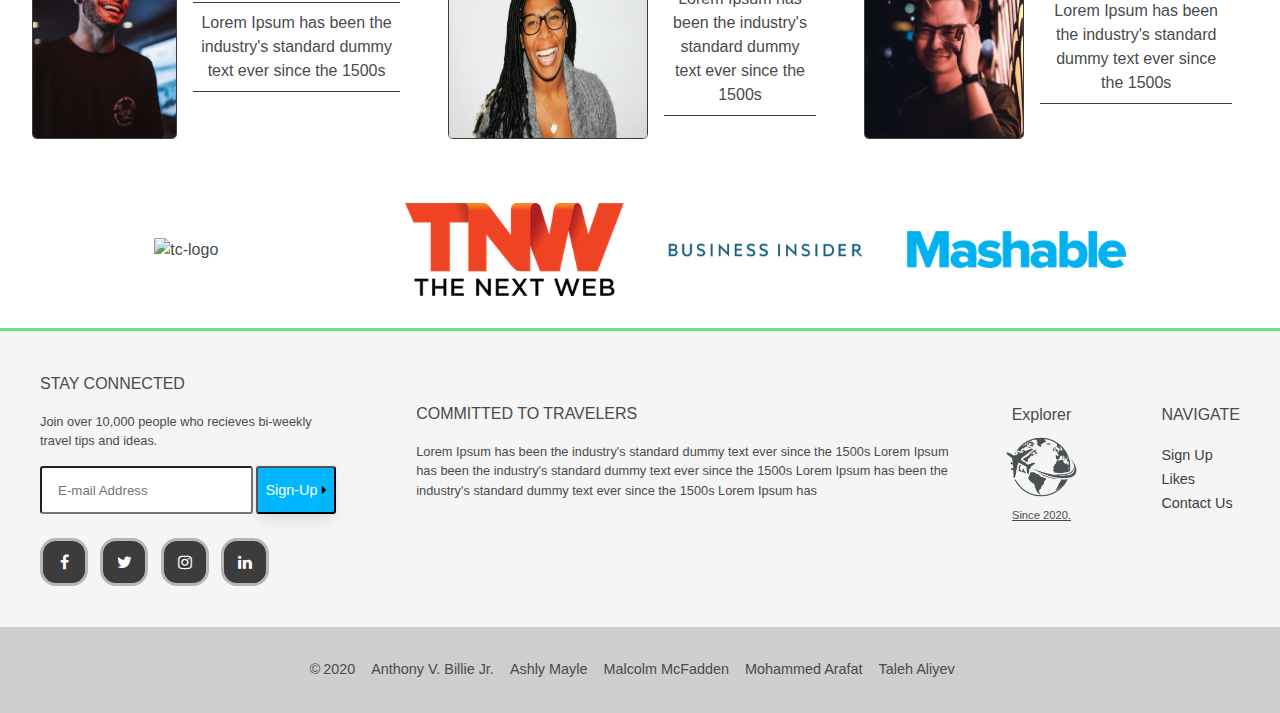
==== commit f63c3c9b: "added function to js and changed html" ====
--- a/index.html
+++ b/index.html
@@ -1,26 +1,27 @@
 <!DOCTYPE html>
-<html lang="en">
-
-<head>
-    <meta charset="UTF-8">
-    <meta name="viewport" content="width=device-width, initial-scale=1.0">
-    <link rel="stylesheet" href="styles.css">
-    <link rel="stylesheet" href="bulma/css/bulma.css">
-    <link rel="stylesheet" href="https://use.fontawesome.com/releases/v5.5.0/css/all.css" integrity="sha384-B4dIYHKNBt8Bc12p+WXckhzcICo0wtJAoU8YZTY5qE0Id1GSseTk6S+L3BlXeVIU" crossorigin="anonymous">
-    <script src="https://cdn.jsdelivr.net/npm/vue/dist/vue.js"></script>
-    <script src="https://code.jquery.com/jquery-3.4.1.min.js"></script>
-    <script type="text/javascript" src="script.js"></script>
-    <script src="https://cdn.jsdelivr.net/npm/bulma-carousel@4.0.4/dist/js/bulma-carousel.min.js"></script>
-    <script src="https://cdnjs.cloudflare.com/ajax/libs/gsap/3.5.1/gsap.min.js"></script>
-    <link href="https://cdnjs.cloudflare.com/ajax/libs/bulma/0.6.0/css/bulma.min.css" rel="stylesheet" />
-    <link href="https://cdnjs.cloudflare.com/ajax/libs/bulma/0.7.5/css/bulma.css" rel="stylesheet">
-    
-    <title>Explorer</title>
+<html>
+<meta charset="UTF-8">
+<meta name="viewport" content="width=device-width, initial-scale=1.0">
+<link rel="stylesheet" href="assets/bulma/css/bulma.css">
+<link rel="stylesheet" href="assets/bulma/css/index.css">
+<link rel="stylesheet" href="https://cdnjs.cloudflare.com/ajax/libs/font-awesome/4.7.0/css/font-awesome.min.css">
+
+
+<link rel="stylesheet" href="https://use.fontawesome.com/releases/v5.14.0/css/all.css"
+    integrity="sha384-HzLeBuhoNPvSl5KYnjx0BT+WB0QEEqLprO+NBkkk5gbc67FTaL7XIGa2w1L0Xbgc" crossorigin="anonymous">
+
+
+<link rel="stylesheet" href="assets/css/style.css">
+
+
+
+<title>Explorer</title>
 </head>
 
-<header class="container.is-fluid">
-
-    <div id="app">
+
+<body class="container.is-fluid">
+
+    <header class="container.is-fluid">
 
         <nav class="headSection level-item">
 
@@ -31,57 +32,22 @@
                 <div class="qoutePartB">
                     <h1>Explore</h1>
                 </div>
-                <!-- Added logo link to refresh page -->
+
                 <div class="headerImg navbar-brand">
                     <div class="img1">
-                    <a href="index.html"><img src="images/globe.png" alt="logo"> </a> 
-                </div>
+                        <a href="index.html"><img src="assets/images/globe.png" alt="logo"> </a>
+                    </div>
+
+                </div>
+
             </div>
-        </div>
-
-
-        <div class="dropdown">
-            <div class="navbar-burger dropdown-trigger navbar-end">
-              <button class="fa fa-bars" aria-haspopup="true" aria-controls="dropdown-menu">
-            </button>
-            
-            <div class="dropdown-menu" id="dropdown-menu" role="menu">
-              <div class="show-hide-menu">
-                <a href="signUp.html" class="menu dropdown-item">
-                  Sign Up
-                </a>
-                <a href="#" class="menu dropdown-item">
-                  Likes
-                </a>
-                <a href="contacts.html" class="menu dropdown-item">
-                  Contact Us
-                </a>
-              </div>
-            </div>
-          </div>
-           </div>
-         
-
-
-
-
-
-
-
-
-
-
-            <!-- <div class= "dropdown is-active navbar-burger navbar-end">
-                <div class="dropdown-trigger">
-                    <button class="burgerImg level" aria-haspopup="true" aria-controls="dropdown-menu">
-                <!-- <div class="burgerImg level"> -->
-                    
-                    <!-- <img src="images/square.png" alt=""> -->
-                   
-                <!-- </button>
-              
-
-            </div> --> 
+
+            <!-- <div class="navbar-burger navbar-end">
+                <div class="burgerImg level">
+                    <img src="images/square.png" alt="">
+                </div>
+    
+            </div> -->
 
 
 
@@ -89,16 +55,10 @@
 
 
                 <div class="level">
+
                     <a class="navbar-item nav-links" id="signUp" href="signUp.html">
                         Sign Up
                     </a>
-
-                    <!-- <a class=" likes navbar-item nav-links" id="likes" href="">
-                        Likes
-                        <div class="overlay">
-                            <img class="likeIcon" src="images/like.png" alt="">
-                        </div>
-                    </a> -->
 
                     <div class="likes" ng-repeat="a in modules">
                         <div>
@@ -106,7 +66,7 @@
                                 Likes
                             </a>
                             <div class="overlay">
-                                <img href="" class="likeIcon" src="images/like.png" alt="">
+                                <img href="" class="likeIcon" src="assets/images/like.png" alt="">
                             </div>
                         </div>
                     </div>
@@ -119,12 +79,8 @@
 
         </nav>
 
-    </div>
-
-</header>
-
-
-<body>
+
+    </header>
 
     <section class="welcomebgImg">
         <div class="welcomebgImgWrap">
@@ -134,27 +90,30 @@
 
                 <nav class="selectionContainer card level">
 
-                    <input class="searchBar card level-item" type="text" placeholder="Search...">
-
                     <form class="selectCountry level" action="submit">
-
-                        <div class="countryCard level">
+                        <p class="countryP">I want to venture to </p>
+                        <input class="searchBar  level-item" id="searched-city" type="text" placeholder="City">
+                        <button class="submitBtn" id="submitBtn" type="submit">Go!</button>
+
+                        <!-- <div class="countryCard level">
                             <p class="countryP">I want to venture to </p>
                             <select class="card" name="states" id="countries">
-                                <option value="virginia" id="">U.S</option>
-                                <option value="washington-dc" id="">China</option>
-                                <option value="alexandria,va" id="">Canada</option>
+                                <option value="virginia" id="country1">U.S</option>
+                                <option value="washington-dc" id="country2">China</option>
+                                <option value="alexandria,va" id="country3">Canada</option>
                             </select>
-                        </div>
-
-                        <div class="stateCard level">
+                        </div> -->
+
+                        <!-- <div class="stateCard level">
                             <p class="stateP">and explore in</p>
                             <select class="card" name="states" id="states">
-                                <option value="virginia" id="">Virginia</option>
-                                <option value="washington-dc" id="">Washington, D.C</option>
-                                <option value="alexandria,va" id="">Alexandria,VA</option>
+                                <option value="virginia" id="state1">Virginia</option>
+                                <option value="washington-dc" id="state2">Washington, D.C</option>
+                                <option value="alexandria,va" id="state3">Alexandria,VA</option>
                             </select>
-                        </div>
+                        </div> -->
+
+                        <!-- <button class="submitBtn card" id="submitBtn" type="submit">Go!</button> -->
 
                     </form>
 
@@ -164,55 +123,131 @@
         </div>
     </section>
 
-    <section class="travelPreviewSection">
-
-        <section class="travelPreviews level">
-
-            <div class="pictureContainerWrap">
-                <div class="pictureContainer">
-                    <a href="">Unique experiences</a>
-                </div>
-                <div class="pictureContainer">
-                    <img class="travelPictures" src="images/food.jpg" alt="">
+    <section class="weatherForecastSection" id="hidDiv">
+
+        <section class="weatherForecast level">
+
+
+            <div class="weatherDisplay"  col-9 pt-3>
+                <div class="bg-light p-3">
+                    <h2 class=" cityName justify-content-center text-dark" id="cityName"></h2>
+                    <div class="level-item">
+                        <div class="weatherData">
+                            <p id="todayTemp"></p>
+                            <p id="todayHumidity"></p>
+                            <p id="todayWindSpeed"></p>
+                        </div>
+                        <img id="todayImgSection" src="">
+                    </div>
                 </div>
             </div>
 
-
-            <div class="pictureContainerWrap2">
-                <div class="pictureContainer">
-                    <a href="">Ultimate relaxation</a>
-                </div>
-                <div class="pictureContainer">
-                    <img class="travelPictures" src="images/hotel.jpg" alt="">
-                </div>
+            <div class="RecommendedActivitiesSection" id="recommendedActivities">
+                <h1 class="recomendedActivitiesTitle"></h1>
+                <p class="recomendedActivitiesP1"></p>
+                <p class="recomendedActivitiesP2"></p>
+                <p class="recomendedActivitiesP3"></p>
+                <p class="recomendedActivitiesP4"></p>
             </div>
 
 
-            <div class="pictureContainerWrap3">
-                <div class="pictureContainer">
-                    <a href="">Culture experiences</a>
-                </div>
-                <div class="pictureContainer">
-                    <img class="travelPictures" src="images/culture1.jpg" alt="">
-                </div>
-            </div>
-
-            <div class="pictureContainerWrap4">
-                <div class="pictureContainer">
-                    <a href="">Spiritual wellness</a>
-                </div>
-                <div class="pictureContainer">
-                    <img class="travelPictures" src="images/religous1.jpg" alt="">
-                </div>
-            </div>
-
-        </section>
-
-    </section>
-
-    <section class="reviewsNMapContainer">
-
-        <section class="reviewsNMapSection level">
+        </section>
+
+    </section>
+
+
+    <section class="mapSection">
+
+        <section class="mapcontainer level">
+            <section class="map level" id="mapSection">
+
+
+                <div class="firstGalleryCol">
+                    <div class="pictureContainerWrap">
+                        <div class="pictureContainer">
+                            <a href="">Fullfillment</a>
+                        </div>
+                        <div class="galleryContainer level-item">
+                            <img class="travelPictures" src="assets/images/meal.jpg" alt="">
+                        </div>
+                    </div>
+
+
+                    <div class="pictureContainerWrap2">
+                        <div class="pictureContainer">
+                            <a href="">Relaxation</a>
+                        </div>
+                        <div class="galleryContainer level-item">
+                            <img class="travelPictures" src="assets/images/relax.jpg" alt="">
+                        </div>
+                    </div>
+                </div>
+
+
+                <div class="mapContainer">
+                    <div class="mapMessage">
+                        <h1>Time to experience...</h1>
+                    </div>
+                    <div class="mapImg">
+
+                        <div id="map"></div>
+                        <div id="search-list">
+                            <h5 class="info">Information</h5>
+                        </div>
+
+
+                    </div>
+
+                    <div class="mapNavLinks level-item">
+                        <div class="mapNav-links">
+                            <button id="restaurants" class="business-type" href="">Restaurants</button>
+                        </div>
+
+                        <div class="mapNav-links">
+                            <button id="hotels" class="business-type" href="">Hotels & Resorts</button>
+                        </div>
+
+                        <div class="mapNav-links">
+                            <button id="entertainment" class="business-type" href="">Entertainment</button>
+                        </div>
+
+                        <div class="mapNav-links">
+                            <button id="spiritualWelfare" class="business-type" href="">Spiritual Welfare</button>
+                        </div>
+                    </div>
+                </div>
+
+
+
+                <div class="secondGalleryCol">
+                    <div class="pictureContainerWrap3">
+                        <div class="pictureContainer">
+                            <a href="">Culture</a>
+                        </div>
+                        <div class="galleryContainer level-item">
+                            <img class="travelPictures" src="assets/images/culture.jpg" alt="">
+                        </div>
+                    </div>
+
+                    <div class="pictureContainerWrap4">
+                        <div class="pictureContainer">
+                            <a href="">Spiritualility</a>
+                        </div>
+                        <div class="galleryContainer level-item">
+                            <img class="travelPictures" src="assets/images/temple.jpg" alt="">
+                        </div>
+                    </div>
+                </div>
+
+            </section>
+
+        </section>
+
+    </section>
+
+    <section class="reviewsContainer">
+
+        <section class="reviewsSection level">
 
             <section class="firstReviewCol">
 
@@ -220,11 +255,11 @@
                     <div class="reviewText1">
                         <p>Lorem Ipsum has been the industry's standard dummy text ever since the 1500s</p>
                     </div>
-                    <img class="reviewPic" src="images/girlSmilingPic1.jpg" alt="">
-                </div>
-
-                <div class="reviewPictureContainer level-item">
-                    <img class="reviewPic" src="images/boySmilingPic3.jpg" alt="">
+                    <img class="reviewPic" src="assets/images/girlSmilingPic1.jpg" alt="">
+                </div>
+
+                <div class="reviewPictureContainer level-item">
+                    <img class="reviewPic" src="assets/images/boySmilingPic1.jpg" alt="">
                     <div class="reviewText2">
                         <p>Lorem Ipsum has been the industry's standard dummy text ever since the 1500s</p>
                     </div>
@@ -232,100 +267,162 @@
 
             </section>
 
-            <section class="mapSection" id="mapSection">
-
-                <div class="mapImgContainer">
-                    <img src="images/map.jpg" id="mapPlacement" alt="map placement">
-                </div>
-
-                <div class="mapNavLinks level-item">
-                    <div class="mapNav-links">
-                        <a id="food" href="">Restaurants</a>
-                    </div>
-
-                    <div class="mapNav-links">
-                        <a id="hotel" href="">Hotels & Resorts</a>
-                    </div>
-
-                    <div class="mapNav-links">
-                        <a id="entertainment" href="">Entertainment</a>
-                    </div>
-
-                    <div class="mapNav-links">
-                        <a id="spiritualWelfare" href="">Spiritual Welfare</a>
-                    </div>
-                </div>
-
-            </section>
-
             <section class="secondReviewCol">
 
                 <div class="reviewPictureContainer level-item">
-                    <img class="reviewPic" src="images/boySmilingPic2.jpg" alt="">
-                    <div class="reviewText2">
-                        <p>Lorem Ipsum has been the industry's standard dummy text ever since the 1500s</p>
-                    </div>
-                </div>
-
-                <div class="reviewPictureContainer level-item">
                     <div class="reviewText1">
                         <p>Lorem Ipsum has been the industry's standard dummy text ever since the 1500s</p>
                     </div>
-                    <img class="reviewPic" src="images/girlSmilingPic2.jpg" alt="">
-                </div>
-
-            </section>
-
-        </section>
-
-    </section>
-
-    <section class="travelPreviewSection">
-
-        <section class="travelPreviews level">
-
-            <div class="pictureContainerWrap">
-                <div class="pictureContainer">
-                    <a href="">Unique experiences</a>
-                </div>
-                <div class="pictureContainer">
-                    <img class="travelPictures" src="images/food.jpg" alt="">
-                </div>
-            </div>
-
-
-            <div class="pictureContainerWrap2">
-                <div class="pictureContainer">
-                    <a href="">Ultimate relaxation</a>
-                </div>
-                <div class="pictureContainer">
-                    <img class="travelPictures" src="images/hotel.jpg" alt="">
-                </div>
-            </div>
-
-
-            <div class="pictureContainerWrap3">
-                <div class="pictureContainer">
-                    <a href="">Culture experiences</a>
-                </div>
-                <div class="pictureContainer">
-                    <img class="travelPictures" src="images/culture1.jpg" alt="">
-                </div>
-            </div>
-
-            <div class="pictureContainerWrap4">
-                <div class="pictureContainer">
-                    <a href="">Spiritual wellness</a>
-                </div>
-                <div class="pictureContainer">
-                    <img class="travelPictures" src="images/religous1.jpg" alt="">
-                </div>
-            </div>
-
-        </section>
-
-    </section>
-
+                    <img class="reviewPic" src="assets/images/boySmilingPic2.jpg" alt="">
+                </div>
+
+
+                <div class="reviewPictureContainer level-item">
+                    <img class="reviewPic" src="assets/images/girlSmilingPic2.jpg" alt="">
+                    <div class="reviewText1">
+                        <p>Lorem Ipsum has been the industry's standard dummy text ever since the 1500s</p>
+                    </div>
+                </div>
+
+            </section>
+
+            <section class="thirdReviewCol">
+
+                <div class="reviewPictureContainer level-item">
+                    <div class="reviewText1">
+                        <p>Lorem Ipsum has been the industry's standard dummy text ever since the 1500s</p>
+                    </div>
+                    <img class="reviewPic" src="assets/images/girlSmilingPic3.jpg" alt="">
+                </div>
+
+
+                <div class="reviewPictureContainer level-item">
+                    <img class="reviewPic" src="assets/images/boySmilingPic3.jpg" alt="">
+                    <div class="reviewText1">
+                        <p>Lorem Ipsum has been the industry's standard dummy text ever since the 1500s</p>
+                    </div>
+                </div>
+
+            </section>
+
+        </section>
+
+        <section class="press level-item">
+            <img class="press-logo spacing" src="assets/images/techcrunch.png" alt="tc-logo">
+            <img class="press-logo spacing" src="assets/images/tnw.png" alt="tnw-logo">
+            <img class="press-logo spacing" src="assets/images/bizinsider.png" alt="biz-insider-logo">
+            <img class="press-logo" src="assets/images/mashable.png" alt="mashable-logo">
+        </section>
+
+    </section>
+
+    <section class="footerSection">
+
+        <section class="footerInfoContainer level">
+
+            <section class="footerSignUpSection">
+
+                <div class="footerSignUpContainer">
+                    <div class="footerSignUpHeader">
+                        <h3>STAY CONNECTED</h3>
+                        <p>Join over 10,000 people who recieves bi-weekly travel tips and ideas.</p>
+                    </div>
+
+                    <form class="footerSignUpForm level-item" action="" action="submit">
+                        <input class="signUpInput" id="text" type="text" name="email" placeholder="E-mail Address" />
+                        <button class="signUpBtn level-item card" id="submitBtn" type="submit">Sign-Up
+                            <img class="playBtn" src="assets/images/play-button.png" alt="">
+                            <!-- <i class="playBtn fa fa-play"></i> -->
+                        </button>
+                    </form>
+
+                    <div class="footerSocialMediaSection">
+                        <button id="facebook" href=""  class="fa fa-facebook"></button> 
+                        <button id="twitter" href="" class="fa fa-twitter"></button>
+                        <button id="instagram" href="" class="fa fa-instagram"></button>
+                        <button id="linkedin" href="" class="fa fa-linkedin"></button>
+                    </div>
+
+                </div>
+
+            </section>
+
+            <section class="footerCommitmentSpeechSection">
+
+                <div class="footerCommitmentContainer level-item">
+
+                    <div class="commitmentSpeech">
+                        <h2>COMMITTED TO TRAVELERS</h2>
+                        <p>
+                            Lorem Ipsum has been the industry's standard dummy text ever since the 1500s
+                            Lorem Ipsum has been the industry's standard dummy text ever since the 1500s
+                            Lorem Ipsum has been the industry's standard dummy text ever since the 1500s
+                            Lorem Ipsum has
+
+                        </p>
+                    </div>
+
+                    <div class="brandLogo">
+                        <p>Explorer</p>
+                        <img src="assets/images/globe.png" alt="logo">
+                        <p class="p2">Since 2020.</p>
+                    </div>
+                </div>
+
+            </section>
+
+            <section class="footerNavigationSection">
+
+                <div class="footerNavigationContainer">
+
+                    <h2>NAVIGATE</h2>
+                    <a id="signUp" href="signUp.html">
+                        Sign Up
+                    </a>
+
+                    <a id="likes" href="">
+                        Likes
+                    </a>
+
+                    <a id="contactUs" href="contacts.html">
+                        Contact Us
+                    </a>
+
+
+                </div>
+
+            </section>
+
+        </section>
+
+    </section>
+
+    <section class="copyrightSection">
+        <section class="copyrightContainer level-item">
+
+            <i class="copyrightIcon">©</i>
+            <p>2020</p>
+            <p>Anthony V. Billie Jr.</p>
+            <p>Ashly Mayle</p>
+            <p>Malcolm McFadden </p>
+            <p>Mohammed Arafat </p>
+            <p>Taleh Aliyev</p>
+
+        </section>
+    </section>
+
+
+
+
+
+    <script src="https://polyfill.io/v3/polyfill.min.js?features=default"></script>
+    <script defer
+        src="https://maps.googleapis.com/maps/api/js?key=AIzaSyAM97bjZTktK2J_CFUnFfSZI1lEQKMtSHo&callback=initMap&libraries=places">
+        </script>
+
+    <script src="https://code.jquery.com/jquery-3.4.1.min.js"></script>
+    <script type="text/javascript" src="assets/script/script.js"></script>
+    <script src="https://cdn.jsdelivr.net/npm/bulma-carousel@4.0.4/dist/js/bulma-carousel.min.js"></script>
 
 </body>
 
--- a/assets/bulma/css/index.css
+++ b/assets/bulma/css/index.css
@@ -0,0 +1,836 @@
+/* BACKGROUND IMGS */
+.welcomebgImg {
+  background-image: url(assets/images/dubai.jpg);
+  background-size: auto;
+  background-position: center;
+  background-repeat: no-repeat;
+}
+
+.welcomebgImgWrap {
+  background-color: rgba(255, 255, 255, 0.555);
+  padding: 10rem 0rem 10rem 0rem;
+}
+
+/* HOME BUTTON */
+
+.img1 {
+  transition: all 0.3s ease-in-out 0s;
+}
+.img1:hover {
+  cursor: default;
+  transform: rotate(360deg);
+  transition: all 0.8s ease-in-out 0s;
+}
+
+.reviewPic {
+  height: 200px;
+  width: 200px;
+  border: 0.1rem solid rgb(61, 60, 60) !important;
+  border-radius: 0.3rem !important;
+  margin: 0 auto;
+  opacity: 1;
+}
+
+.reviewPic:hover {
+  height: 200px;
+  width: 200px;
+  border: 0.2rem solid rgb(61, 60, 60);
+  border-radius: 0.3rem;
+  margin: 0 auto;
+  opacity: 0.5;
+}
+
+.selectionContainer:hover {
+  text-align: center !important;
+  padding: 1.5rem;
+  margin: 0 auto;
+  width: max-content;
+  background-color: rgba(63, 61, 61, 1) !important;
+  color: white !important;
+  border-radius: 0.3rem;
+}
+
+/* HEADER NAVBAR */
+
+.headSection {
+  background-color: white !important;
+  padding: 0rem 1rem !important;
+  border-bottom: 0.2rem solid #6ade8b;
+  max-height: max-content !important;
+  align-items: normal !important;
+}
+
+.headerContainer {
+  display: flex;
+  margin: 0 0 0 0 !important;
+  width: 100%;
+}
+
+.qouteContainer {
+  display: flex;
+  height: max-content;
+  padding: 0%;
+}
+
+.qoutePartB {
+  font-size: 3rem;
+  padding: 10px 0px;
+  font-family: "Lucida Sans", "Lucida Sans Regular", "Lucida Grande",
+    "Lucida Sans Unicode", Geneva, Verdana, sans-serif !important;
+}
+
+.headerImg {
+  margin-top: 0.3rem;
+  height: 5rem;
+  width: 5rem;
+}
+
+.navbar-burger {
+  height: max-content !important;
+  width: max-content !important;
+}
+
+.burgerImg {
+  height: 3.5rem;
+  width: 3.5rem;
+}
+
+.nav-links-container {
+  display: flex;
+  margin-left: 0px;
+  margin: 0 0 0 auto;
+}
+
+a {
+  color: white !important;
+}
+
+a:hover {
+  color: rgb(63, 61, 61) !important;
+  transition: 0.3s;
+}
+
+.nav-links {
+  padding: 1rem 1rem 1rem 1rem !important;
+  margin: auto 1rem;
+  height: max-content !important;
+  border-bottom: 0.2rem solid;
+  background-color: rgb(63, 61, 61);
+  color: white;
+  border-radius: 0.5rem !important;
+}
+
+.likes {
+  position: relative;
+  visibility: visible;
+}
+
+.overlay {
+  display: none;
+  padding: 1rem 1rem 1rem 1rem !important;
+  margin: auto 1rem;
+  height: max-content !important;
+  border-bottom: 0.2rem solid;
+}
+
+.likes:hover a {
+  visibility: hidden;
+  color: rgb(228, 228, 228) !important;
+}
+
+.likes:hover .overlay {
+  background-color: rgb(228, 228, 228) !important;
+  border-bottom: 0.2rem solid #6ade8b;
+  border-radius: 0.5rem;
+  position: absolute;
+  top: 0;
+  left: 0;
+  width: 3.8rem;
+  height: 3.8rem;
+  overflow: auto;
+  display: inline-block;
+  -webkit-box-sizing: border-box;
+  -moz-box-sizing: border-box;
+  box-sizing: border-box;
+}
+
+.nav-links:hover {
+  background-color: rgb(228, 228, 228) !important;
+  border-bottom: 0.2rem solid #6ade8b;
+  border-radius: 0.5rem;
+}
+
+.contact {
+  text-align: end;
+  font-family: "Lucida Sans", "Lucida Sans Regular", "Lucida Grande",
+    "Lucida Sans Unicode", Geneva, Verdana, sans-serif !important;
+}
+
+/* WELCOME CONTENT AND SEARCHBAR */
+
+.title {
+  padding: 0.5rem;
+  width: max-content !important;
+  text-align: center !important;
+  text-decoration: bolder !important;
+  font-family: "Times New Roman", Times, serif !important;
+  background-color: white !important;
+  margin: 0 auto;
+  border: 0.2rem solid rgb(63, 61, 61);
+}
+
+.globeIcon {
+  height: 6rem;
+  width: 8rem;
+  background-color: transparent !important;
+}
+
+.titleborder {
+  width: max-content !important;
+  background-color: transparent !important;
+  border: 0.2rem solid;
+  margin: 0 auto;
+  z-index: 99;
+}
+
+.welcomeContentContainer {
+  position: relative;
+  z-index: 99;
+}
+
+.welcomeMessage {
+  font-family: "Lucida Sans", "Lucida Sans Regular", "Lucida Grande",
+    "Lucida Sans Unicode", Geneva, Verdana, sans-serif !important;
+  color: whitesmoke;
+  font-size: 2.5rem;
+  text-shadow: 3px 3px 3px black;
+  top: 5rem;
+  padding: 2rem;
+  text-align: center;
+}
+
+.selectionContainer {
+  text-align: center !important;
+  padding: 1.5rem;
+  margin: 0 auto;
+  width: max-content;
+  background-color: rgba(63, 61, 61, 0.801) !important;
+  color: white !important;
+  border-radius: 0.4rem;
+}
+
+.searchBar {
+  margin-right: 1rem;
+  width: 20rem;
+  height: 2rem;
+  padding: 0.5rem;
+  text-align: center;
+  border-radius: 0.4rem;
+}
+
+.stateP,
+.countryP {
+  margin: 0rem 1rem !important;
+  padding-bottom: 0.2rem;
+  font-family: "Lucida Sans", "Lucida Sans Regular", "Lucida Grande",
+    "Lucida Sans Unicode", Geneva, Verdana, sans-serif !important;
+}
+
+/* .stateCard,
+.countryCard {
+  text-align: center;
+  margin: 0 auto !important;
+  padding: 0.4rem 0rem 0.4rem 0rem;
+  width: max-content !important;
+  font-family: "Lucida Sans", "Lucida Sans Regular", "Lucida Grande",
+    "Lucida Sans Unicode", Geneva, Verdana, sans-serif !important;
+}
+
+.selectState {
+  padding-bottom: 0.2rem;
+  font-family: "Lucida Sans", "Lucida Sans Regular", "Lucida Grande",
+    "Lucida Sans Unicode", Geneva, Verdana, sans-serif !important;
+}
+
+.selectCountry {
+  padding-bottom: 0.2rem;
+  font-family: "Lucida Sans", "Lucida Sans Regular", "Lucida Grande",
+    "Lucida Sans Unicode", Geneva, Verdana, sans-serif !important;
+} */
+
+.submitBtn {
+  height: 2rem;
+  background-color: rgb(247, 247, 247);
+  border: 0.1 solid rgb(61, 60, 60);
+  font-family: "Lucida Sans", "Lucida Sans Regular", "Lucida Grande",
+    "Lucida Sans Unicode", Geneva, Verdana, sans-serif !important;
+  border-radius: 0.7rem;
+}
+
+.submitBtn:hover {
+  background-color: seagreen;
+  color: white;
+  border: 0.1rem solid #6ade8b;
+}
+
+/* Weather */
+
+.weatherForecast {
+  background-color: white;
+  border-top: 0.2rem solid #6ade8b;
+  width: 100%;
+  padding: 2rem 0 !important;
+}
+
+.weatherDisplay {
+  padding: 1rem 2rem;
+  margin: 0 auto;
+  border-top: 0.2rem solid rgb(61, 60, 60);
+  border-bottom: 0.2rem solid rgb(61, 60, 60);
+  border-radius: 0.5rem;
+}
+
+.weatherData {
+  margin-top: 0.5rem;
+}
+
+.weatherData p {
+  font-family: "Lucida Sans", "Lucida Sans Regular", "Lucida Grande",
+    "Lucida Sans Unicode", Geneva, Verdana, sans-serif !important;
+  font-size: 1rem;
+  margin-right: 0.2rem;
+  margin-bottom: 0.5rem;
+}
+
+.welcomeMessagePlaceHolder {
+  font-family: "Lucida Sans", "Lucida Sans Regular", "Lucida Grande",
+    "Lucida Sans Unicode", Geneva, Verdana, sans-serif !important;
+  font-size: 2rem;
+  text-shadow: 3px 3px 3px #6ade8b;
+  text-decoration: 0.1 underline solid;
+  text-align: center;
+}
+.cityName {
+  text-align: center;
+  font-family: "Lucida Sans", "Lucida Sans Regular", "Lucida Grande",
+    "Lucida Sans Unicode", Geneva, Verdana, sans-serif !important;
+  font-size: 1.3rem;
+  text-shadow: 3px 3px 3px #6ade8b;
+}
+
+/* map section */
+
+.mapSection {
+  background-color: whitesmoke !important;
+  border-top: 0.2rem solid #6ade8b;
+}
+
+.mapContainer {
+  width: 100%;
+  height: auto;
+}
+
+.mapImg {
+  align-items: center !important;
+  height: auto;
+  width: auto;
+  max-height: 100%;
+}
+
+.map {
+  width: auto;
+  height: auto;
+  margin: 0rem auto;
+}
+
+.mapMessage h1 {
+  font-style: italic;
+  font-family: "Lucida Sans", "Lucida Sans Regular", "Lucida Grande",
+    "Lucida Sans Unicode", Geneva, Verdana, sans-serif !important;
+  font-size: 2rem;
+  text-shadow: 0.08rem 0.08rem 0.08rem #6ade8b;
+  text-decoration: 0.1 underline solid;
+  text-align: center;
+  margin: 3.4rem auto 2.6rem;
+  border-top: 0.1rem solid rgb(61, 60, 60);
+  border-bottom: 0.1rem solid rgb(61, 60, 60);
+  border-radius: 0.7rem;
+  color: rgb(61, 60, 60);
+  width: max-content;
+  font-weight: 400 !important;
+}
+
+.mapImg img {
+  border: 0.2rem solid #6ade8b;
+  width: 100%;
+  border-radius: 0.5rem;
+}
+
+.mapNav-links {
+  margin: 1.5rem 1rem;
+  background-color: #6ade8b;
+  color: white;
+  border-radius: 0.5rem;
+  border-bottom: 0.2rem solid rgb(61, 60, 60);
+  width: max-content;
+  text-align: center;
+  padding: 0.2rem 0.5rem;
+}
+
+.mapNav-links:hover {
+  border-bottom: 0.2rem solid #6ade8b;
+  border-radius: 0.5rem;
+}
+.firstGalleryCol {
+  padding: 1rem 2rem;
+  margin-left: 1rem;
+  width: auto;
+}
+
+.secondGalleryCol {
+  padding: 1rem 2rem;
+  margin-right: 1rem;
+  width: auto;
+}
+
+.travelPictures {
+  border: 0.1rem solid #6ade8b !important;
+  border-radius: 0.5rem;
+}
+
+.travelPreviews {
+  background-color: white;
+  border-top: 0.1rem solid #6ade8b !important;
+  width: 100%;
+  padding: 2rem 0 !important;
+}
+
+.galleryContainer {
+  align-content: center;
+  margin-bottom: 0.5rem;
+}
+
+.pictureContainerWrap {
+  margin: 0 auto;
+}
+.pictureContainerWrap2 {
+  margin: 0;
+}
+
+.pictureContainerWrap3 {
+  margin: 0 auto;
+  width: auto;
+  height: auto;
+}
+
+.pictureContainerWrap4 {
+  margin-right: auto;
+  width: auto;
+  height: auto;
+}
+
+.pictureContainer {
+  margin: 1rem auto 0.7rem;
+  text-align: center;
+  border-radius: 0.5rem;
+  border-bottom: 0.1rem solid rgb(61, 60, 60);
+  border-top: 0.1rem solid rgb(61, 60, 60);
+}
+
+.pictureContainer a {
+  font-style: italic;
+  font-weight: 350;
+  font-size: 1.5rem;
+  border-radius: 0.5rem;
+  color: rgb(61, 60, 60) !important;
+}
+
+.pictureContainer a:hover {
+  transition: all 0.3s ease-in-out 0s;
+  text-shadow: 3px 3px 3px #6ade8b;
+}
+
+.activityNav-links:hover {
+  background-color: rgb(228, 228, 228) !important;
+  border-bottom: 0.2rem solid #6ade8b;
+  border-radius: 0.5rem;
+}
+
+/* reviews section */
+
+.reviewsContainer {
+  border-top: 0.2rem solid #6ade8b;
+  background-color: white !important;
+  width: 100%;
+}
+
+.reviewsSection {
+  padding: 1rem 0rem 0rem;
+  margin-bottom: 0rem !important;
+}
+
+.firstReviewCol {
+  width: auto;
+  padding: 1rem 1rem;
+  margin-left: 1rem;
+  margin-top: 1rem;
+}
+
+.secondReviewCol {
+  width: auto;
+  padding: 1rem 1rem;
+  margin-top: 1rem;
+}
+
+.thirdReviewCol {
+  width: auto;
+  padding: 1rem 1rem;
+  margin-right: 1rem;
+  margin-top: 1rem;
+}
+
+.press {
+  padding: 1rem 2rem 2rem;
+}
+
+.press-logo {
+  width: 18% !important;
+}
+
+.spacing {
+  margin-right: 2rem;
+}
+
+.reviewPictureContainer {
+  margin: 0rem 0rem 2rem;
+  text-align: start;
+  border-radius: 0.5rem;
+  width: auto;
+}
+
+.reviewPic {
+  height: 200px;
+  width: 200px;
+  border: 0.2rem solid rgb(61, 60, 60);
+  border-radius: 0.5rem;
+  margin: 0 auto;
+}
+
+.reviewText1,
+.reviewText2 {
+  text-align: center;
+  border: 0.2rem 0 solid #6ade8b;
+  margin: 1rem 1rem 0rem;
+  padding: 0.5rem;
+  width: 17.5rem;
+  border-bottom: 0.1rem solid rgb(61, 60, 60);
+  border-top: 0.1rem solid rgb(61, 60, 60);
+}
+
+/* FOOTER SECTION */
+
+.footerSection {
+  border-top: 0.2rem solid #6ade8b;
+  background-color: whitesmoke !important;
+  width: auto;
+  display: flex;
+}
+
+.footerInfoContainer {
+}
+
+.footerSignUpSection {
+  margin: 2rem;
+}
+
+.footerSignUpContainer {
+  margin: 0.5rem;
+}
+
+.footerSignUpHeader {
+}
+
+.footerSignUpHeader h3 {
+  margin-bottom: 1rem;
+  font-size: 1rem;
+  text-align: start;
+  font-family: "Lucida Sans", "Lucida Sans Regular", "Lucida Grande",
+    "Lucida Sans Unicode", Geneva, Verdana, sans-serif !important;
+}
+
+.footerSignUpHeader p {
+  margin-bottom: 1rem;
+  font-size: 0.8rem;
+  text-align: start;
+  font-family: "Lucida Sans", "Lucida Sans Regular", "Lucida Grande",
+    "Lucida Sans Unicode", Geneva, Verdana, sans-serif !important;
+}
+
+.footerSignUpForm {
+}
+
+.signUpInput {
+  padding: 1rem;
+  height: 3rem;
+  border-radius: 0.2rem;
+  margin-right: 0.2rem;
+  font-family: "Lucida Sans", "Lucida Sans Regular", "Lucida Grande",
+    "Lucida Sans Unicode", Geneva, Verdana, sans-serif !important;
+}
+
+.signUpBtn {
+  font-size: 0.9rem;
+  border-radius: 0.2rem;
+  height: 3rem;
+  width: 5rem;
+  font-family: "Lucida Sans", "Lucida Sans Regular", "Lucida Grande",
+    "Lucida Sans Unicode", Geneva, Verdana, sans-serif !important;
+  margin: 0 auto 0 0;
+  background-color: #00b7ff;
+  color: white;
+}
+
+.signUpBtn:hover {
+  background-color: #008cff;
+}
+
+.playBtn {
+  margin-left: 0.2rem;
+  height: 20%;
+  width: 10%;
+  color: white;
+}
+
+.footerSocialMediaSection {
+  margin-top: 1.5rem;
+}
+
+#facebook,
+#instagram,
+#linkedin,
+#twitter {
+  height: 3rem;
+  width: 3rem;
+  border-radius: 1rem;
+  margin-right: 0.5rem;
+  color: white;
+  background-color: rgb(61, 60, 60);
+  border: 0.2rem solid rgb(182, 182, 182);
+}
+
+#facebook:hover,
+#instagram:hover,
+#linkedin:hover,
+#twitter:hover {
+  color: #6ade8b;
+}
+.footerCommitmentSpeechSection {
+  margin: 2rem 2rem 4.5rem;
+}
+
+.footerCommitmentContainer {
+  justify-content: left !important;
+  margin: 0.5rem;
+}
+
+.commitmentSpeech {
+  margin-top: 0rem;
+  margin-left: 0rem !important;
+}
+
+.commitmentSpeech h2 {
+  margin-bottom: 1rem;
+  font-size: 1rem;
+  text-align: start;
+  font-family: "Lucida Sans", "Lucida Sans Regular", "Lucida Grande",
+    "Lucida Sans Unicode", Geneva, Verdana, sans-serif !important;
+}
+
+.commitmentSpeech p {
+  margin-bottom: 1rem;
+  font-size: 0.8rem;
+  text-align: start;
+  font-family: "Lucida Sans", "Lucida Sans Regular", "Lucida Grande",
+    "Lucida Sans Unicode", Geneva, Verdana, sans-serif !important;
+}
+
+.brandLogo {
+  min-height: 5rem;
+  min-width: 5rem;
+  width: 5rem;
+  height: 5rem;
+  margin: 2rem 0rem 4rem 2rem;
+}
+
+.brandLogo p {
+  text-align: center;
+  font-family: "Lucida Sans", "Lucida Sans Regular", "Lucida Grande",
+    "Lucida Sans Unicode", Geneva, Verdana, sans-serif !important;
+}
+
+.p2 {
+  text-align: center;
+  font-size: 0.7rem;
+  font-family: "Lucida Sans", "Lucida Sans Regular", "Lucida Grande",
+    "Lucida Sans Unicode", Geneva, Verdana, sans-serif !important;
+  text-decoration: underline;
+}
+
+.footerNavigationSection {
+  margin: 2rem 2rem 4.5rem;
+}
+
+.footerNavigationContainer {
+  width: auto;
+  margin: 0.5rem;
+}
+
+.footerNavigationContainer h2 {
+  margin-bottom: 1rem;
+  font-size: 1rem;
+  text-align: start;
+  font-family: "Lucida Sans", "Lucida Sans Regular", "Lucida Grande",
+    "Lucida Sans Unicode", Geneva, Verdana, sans-serif !important;
+}
+
+.footerInfoContainer a {
+  font-size: 0.9rem;
+  font-family: "Lucida Sans", "Lucida Sans Regular", "Lucida Grande",
+    "Lucida Sans Unicode", Geneva, Verdana, sans-serif !important;
+  width: auto;
+  color: rgb(61, 60, 60) !important;
+  margin: 0.5rem auto;
+}
+
+.footerInfoContainer a:hover {
+  color: #00b7ff !important;
+}
+
+/* COPY RIGHT SECTION */
+
+.copyrightSection {
+}
+
+.copyrightContainer {
+  background-color: rgb(206, 206, 206);
+  padding: 2rem;
+  font-size: 0.9rem;
+  font-family: "Lucida Sans", "Lucida Sans Regular", "Lucida Grande",
+    "Lucida Sans Unicode", Geneva, Verdana, sans-serif !important;
+}
+
+.copyrightContainer p {
+  margin-right: 1rem;
+}
+
+.copyrightContainer i {
+  margin-right: 0.2rem;
+}
+
+/* From Taleh */
+/* ********** */
+/* Styling for the map elements */
+#map {
+  height: 400px;
+  width: 80%;
+  display: inline-block;
+  border-radius: 0.3rem;
+}
+
+/* Business type icon for the main map */
+.place-icon {
+  display: inline-block;
+  width: 1rem;
+  margin-left: 0.5rem;
+}
+
+/* Business type icon for the side list */
+.list-place-icon {
+  width: 2rem !important;
+  border: 0.1rem solid #6ade8b !important;
+  border-radius: 0.3rem !important;
+  margin-left: 0.5rem;
+  padding: 0.2rem;
+  float: right;
+}
+
+/* Pop-up info field on the map */
+.info-field {
+  max-width: 9rem;
+}
+
+.rating {
+  color: red;
+}
+
+.address {
+  font-weight: 500;
+}
+
+/* Business information list */
+#search-list {
+  box-sizing: border-box;
+  padding: 0.5rem;
+  margin-left: auto;
+  border: 0.1rem solid rgb(61, 60, 60);
+  border-radius: 0.3rem;
+  scroll-behavior: auto;
+  height: 400px;
+  width: 19%;
+  display: inline-block;
+  overflow-y: auto;
+}
+
+/* Business information title styling */
+.info {
+  font-size: 1.5rem !important;
+  color: #4a4a4a;
+  margin: 0.2rem 0;
+  padding: 0.5rem 0;
+  border-bottom: 0.4rem solid #4a4a4a;
+}
+
+/* Individual item inside business search results */
+.searchlist-item {
+  border-top: 0.2rem solid #4a4a4a;
+  margin-bottom: 1rem;
+  padding-top: 1rem;
+}
+
+#search-list a {
+  color: #4a4a4a !important;
+  text-decoration: none;
+}
+
+#search-list a:hover {
+  cursor: pointer;
+  color: orange;
+}
+
+.phone-number {
+  color: #6ade8b !important;
+  font-size: 0.7rem;
+  font-weight: 500;
+}
+
+/* Scrolling behavior */
+::-webkit-scrollbar {
+  -webkit-appearance: none;
+  width: 0.4rem;
+}
+
+::-webkit-scrollbar-thumb {
+  border-radius: 0.5rem;
+  background-color: rgb(61, 60, 60);
+  box-shadow: 0 0 0.1rem lightgrey;
+}
+
+.business-type {
+  background-color: #6ade8b;
+  border: none;
+  border-radius: 0.3rem;
+}
+
+#hidDiv {
+  display: none;
+}--- a/assets/css/style.css
+++ b/assets/css/style.css
@@ -0,0 +1,88 @@
+/* Styling for the map elements */
+#map {
+  height: 400px;
+  width: 80%;
+  display: inline-block;
+}
+
+/* Business type icon for the main map */
+.place-icon {
+  display: inline-block;
+  width: 1rem;
+  margin-left: 0.5rem;
+}
+
+/* Business type icon for the side list */
+.list-place-icon {
+  width: 2rem !important;
+  margin-left: 0.5rem;
+  float: right;
+}
+
+/* Pop-up info field on the map */
+.info-field {
+  max-width: 9rem;
+}
+
+.rating {
+  color: red;
+}
+
+.address {
+  font-weight: 500;
+}
+
+/* Business information list */
+#search-list {
+  box-sizing: border-box;
+  padding: 0.5rem;
+  margin-left: auto;
+  border: 0.1rem solid black;
+  scroll-behavior: auto;
+  height: 400px;
+  width: 19%;
+  display: inline-block;
+  overflow-y: auto;
+}
+
+/* Business information title styling */
+.info {
+  font-size: 2rem;
+  color: #4a4a4a;
+  margin: 0.2rem 0;
+  padding: 0.5rem 0;
+  border-bottom: 3px solid #4a4a4a;
+}
+
+/* Individual item inside business search results */
+.searchlist-item {
+  border-top: 2px solid #4a4a4a;
+  margin-bottom: 1rem;
+  padding-top: 1rem;
+}
+
+#search-list a {
+  color: #4a4a4a !important;
+  text-decoration: none;
+}
+
+#search-list a:hover {
+  cursor: pointer;
+  color: orange;
+}
+
+.phone-number {
+  color: #ff9494;
+}
+
+/* Scrolling behavior */
+::-webkit-scrollbar {
+  -webkit-appearance: none;
+  width: 0.4rem;
+}
+
+::-webkit-scrollbar-thumb {
+  border-radius: 0.1rem;
+  background-color: rgba(0, 0, 0, 0.5);
+  box-shadow: 0 0 0.1rem lightgrey;
+}
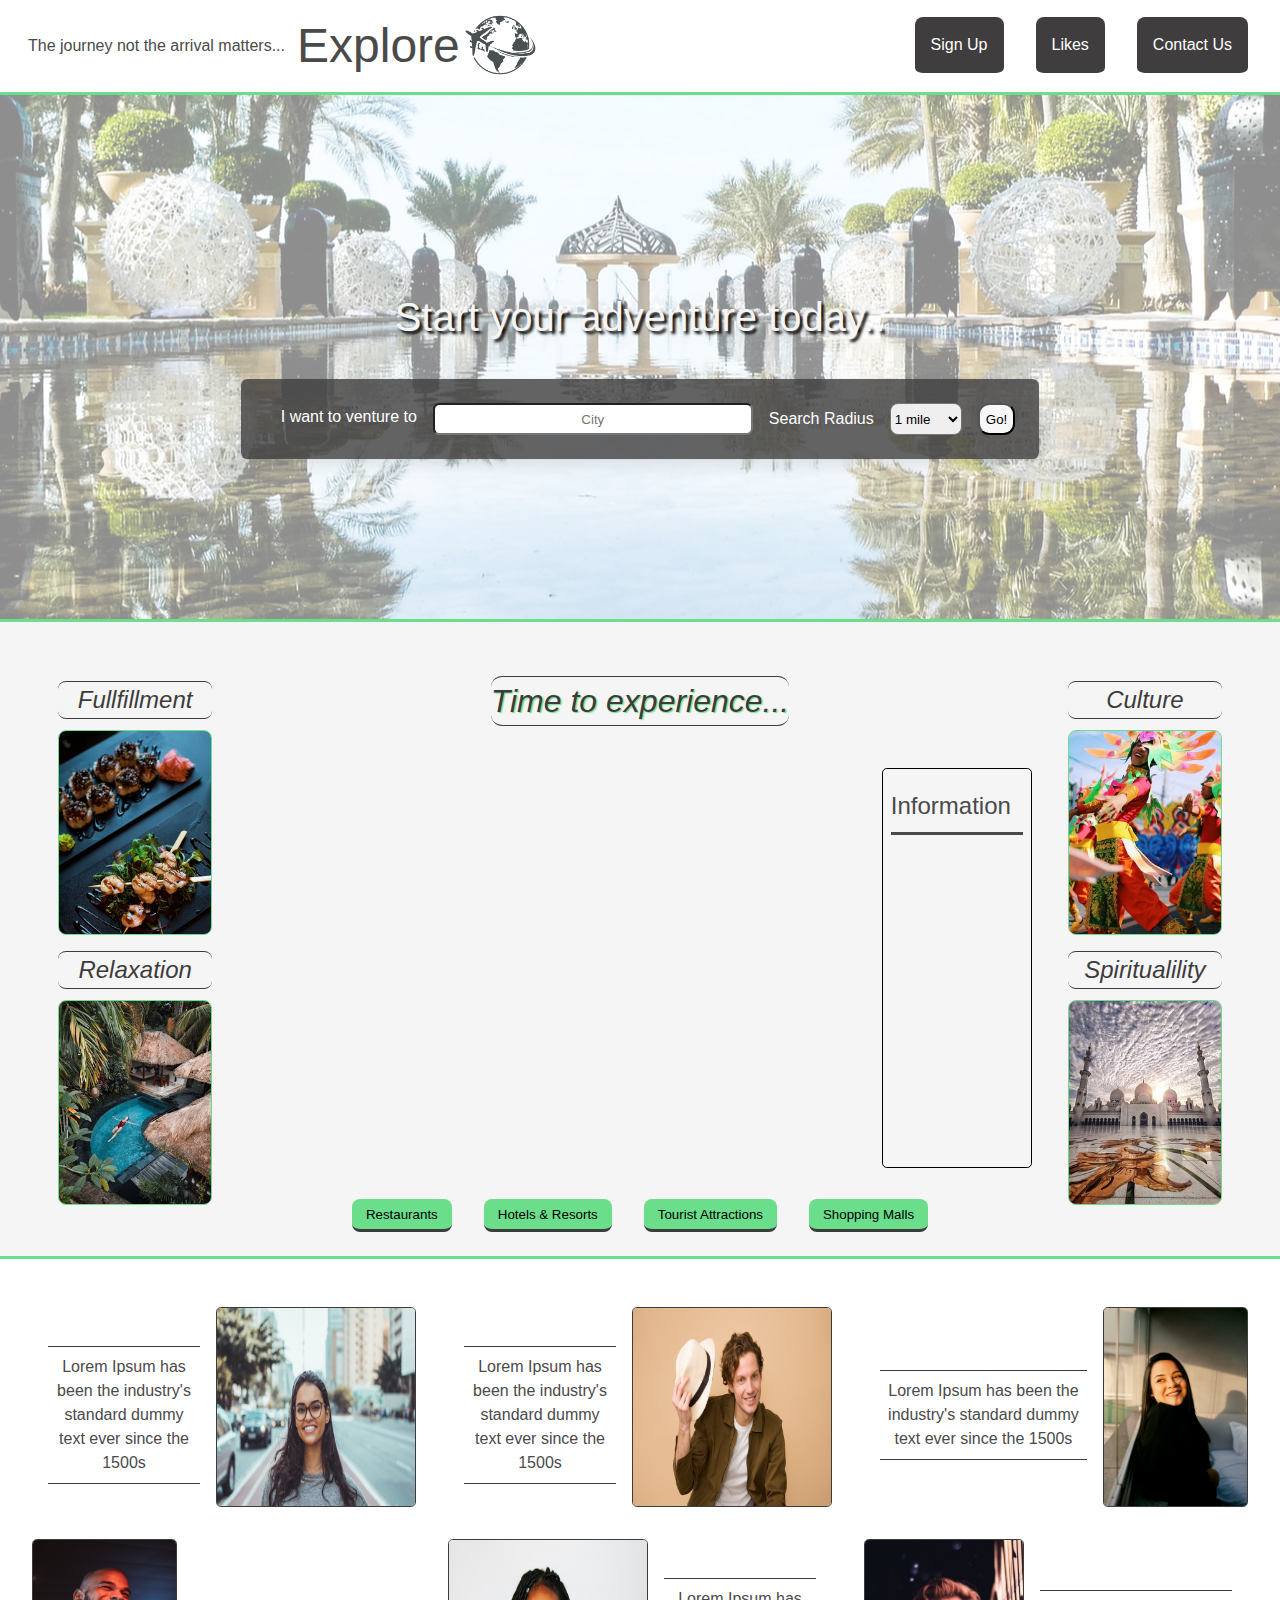
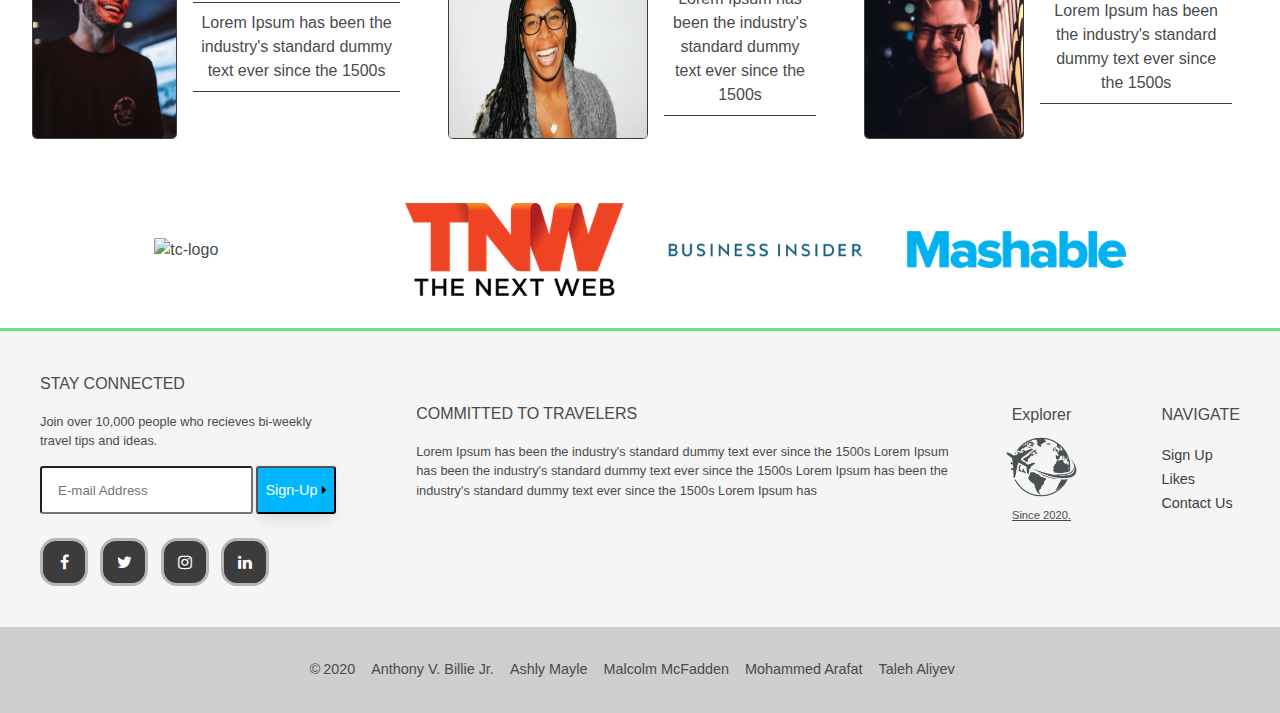
==== commit 2696b655: "Merge pull request #2 from talysh/malcolm" ====
--- a/index.html
+++ b/index.html
@@ -93,6 +93,15 @@
                     <form class="selectCountry level" action="submit">
                         <p class="countryP">I want to venture to </p>
                         <input class="searchBar  level-item" id="searched-city" type="text" placeholder="City">
+                        <label for="radius">Search Radius</label>
+
+                        <select id="radius">
+                            <option value="1">1 mile</option>
+                            <option value="5">5 miles</option>
+                            <option value="10">10 miles</option>
+                            <option value="20">20 miles</option>
+                        </select>
+
                         <button class="submitBtn" id="submitBtn" type="submit">Go!</button>
 
                         <!-- <div class="countryCard level">
@@ -208,11 +217,11 @@
                         </div>
 
                         <div class="mapNav-links">
-                            <button id="entertainment" class="business-type" href="">Entertainment</button>
+                            <button id="tourist-attractions" class="business-type" href="">Tourist Attractions</button>
                         </div>
 
                         <div class="mapNav-links">
-                            <button id="spiritualWelfare" class="business-type" href="">Spiritual Welfare</button>
+                            <button id="shopping-malls" class="business-type" href="">Shopping Malls</button>
                         </div>
                     </div>
                 </div>
--- a/assets/bulma/css/index.css
+++ b/assets/bulma/css/index.css
@@ -1,6 +1,6 @@
 /* BACKGROUND IMGS */
 .welcomebgImg {
-  background-image: url(assets/images/dubai.jpg);
+  background-image: url(/assets/images/dubai.jpg);
   background-size: auto;
   background-position: center;
   background-repeat: no-repeat;
@@ -257,6 +257,12 @@
   font-family: "Lucida Sans", "Lucida Sans Regular", "Lucida Grande",
     "Lucida Sans Unicode", Geneva, Verdana, sans-serif !important;
 } */
+
+#radius {
+  margin: 0 1rem;
+  min-height: 2rem;
+  border-radius: 0.5rem;
+}
 
 .submitBtn {
   height: 2rem;
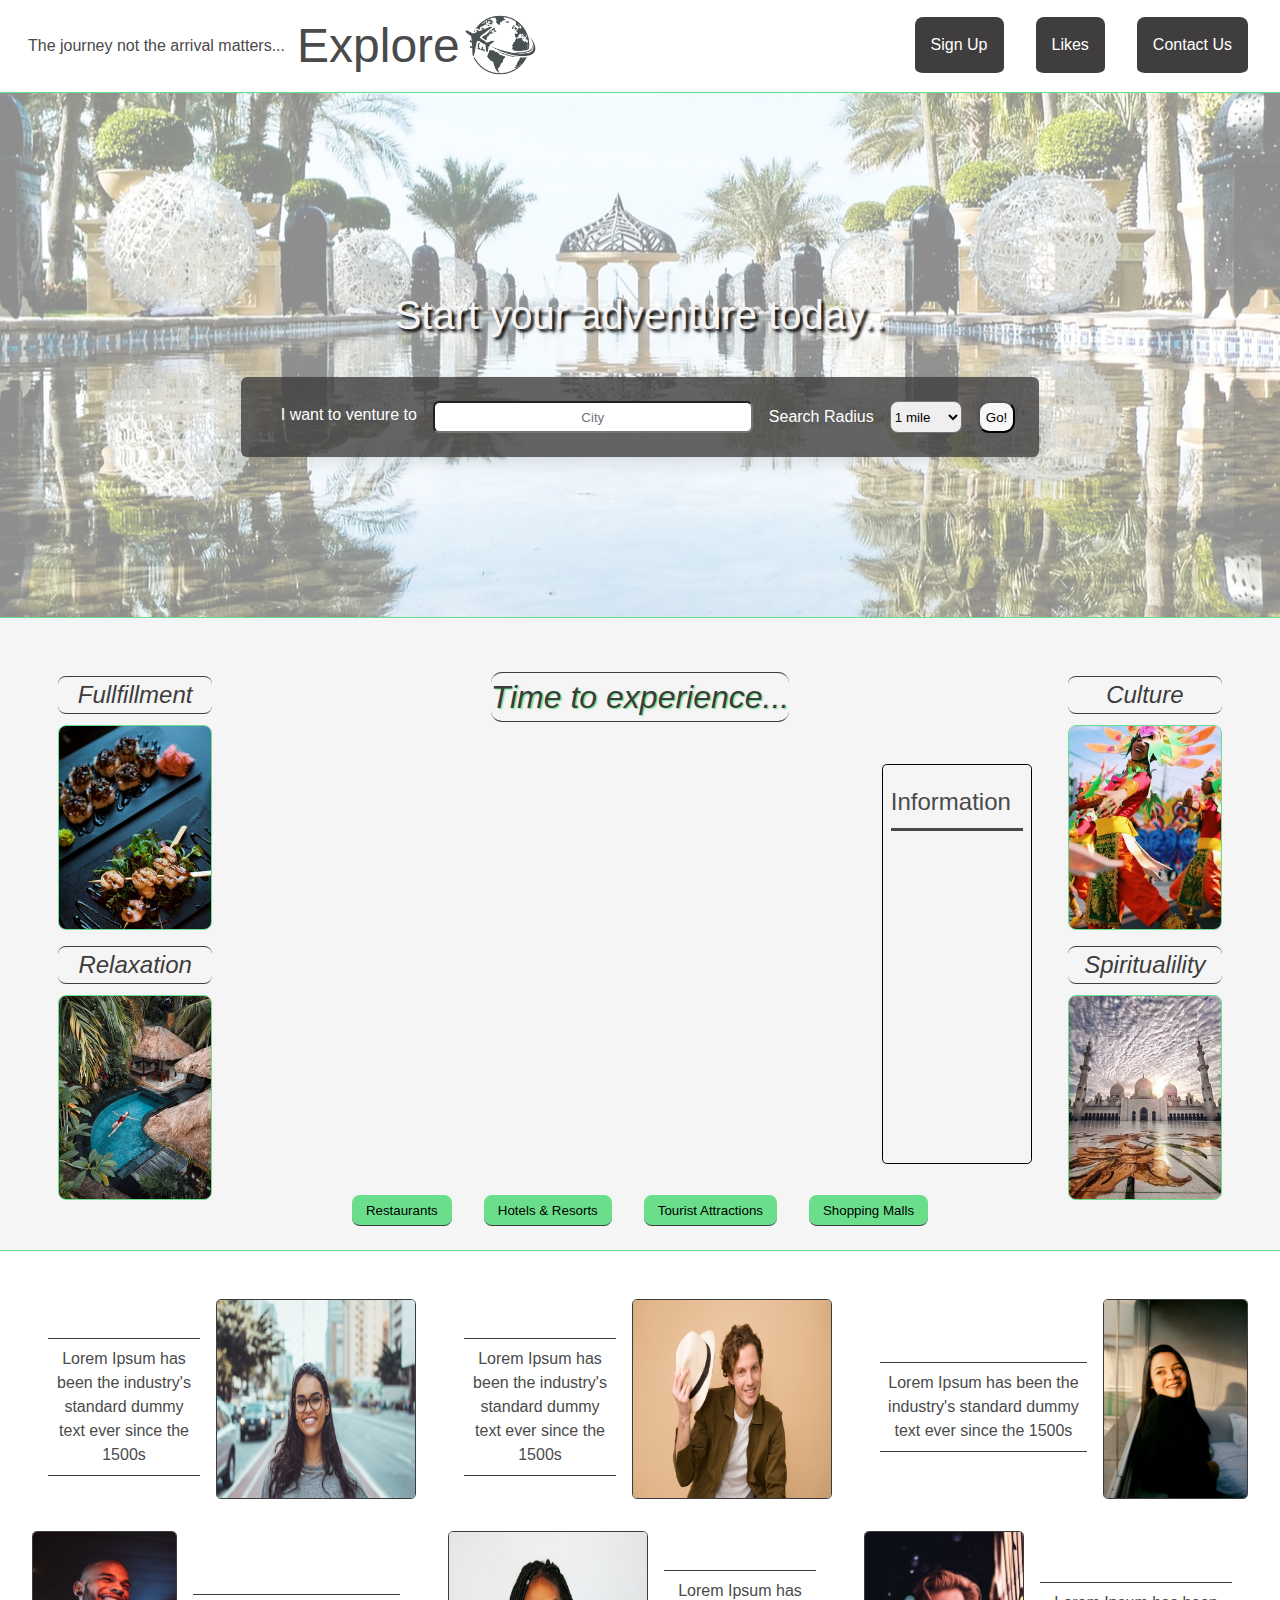
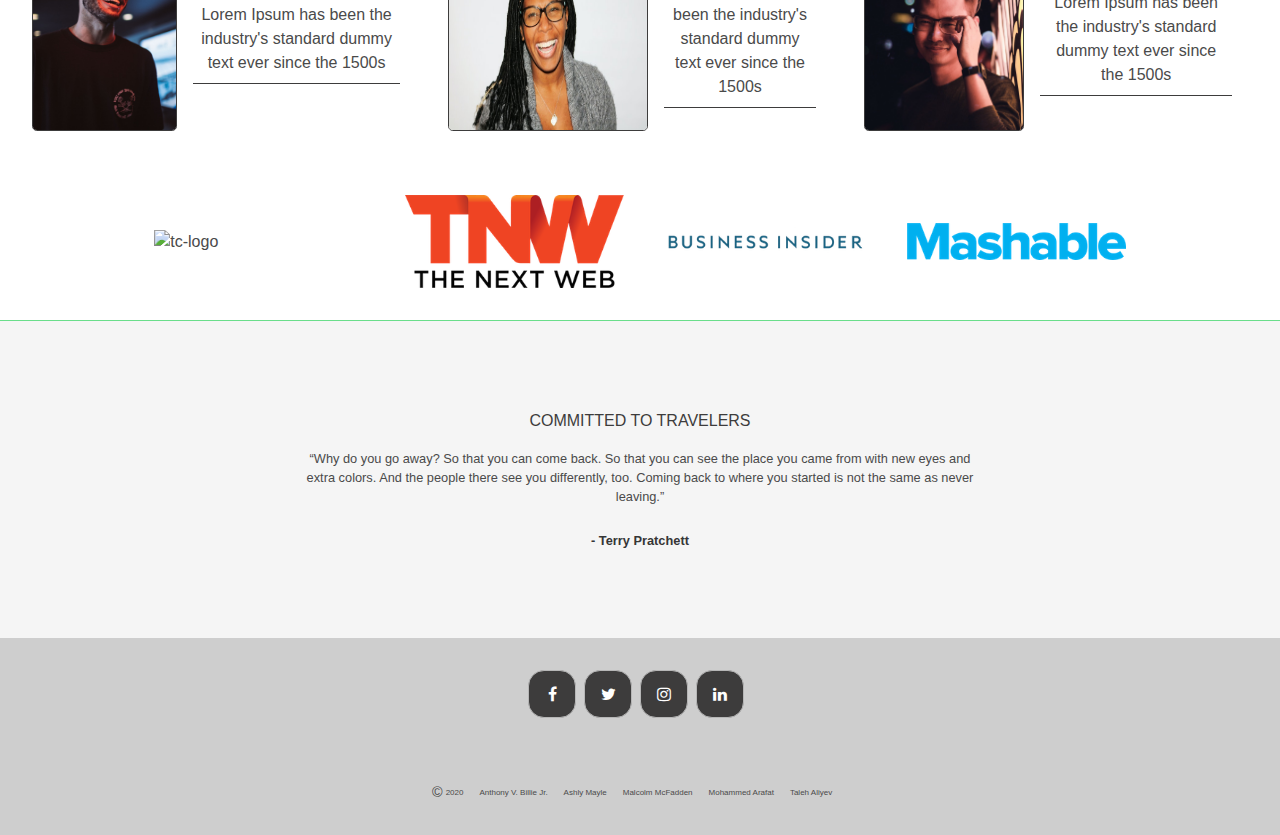
==== commit 7752cc72: "removed redundancies from the index page. Simplified and unified styles across the index page." ====
--- a/index.html
+++ b/index.html
@@ -4,11 +4,11 @@
 <meta name="viewport" content="width=device-width, initial-scale=1.0">
 <link rel="stylesheet" href="assets/bulma/css/bulma.css">
 <link rel="stylesheet" href="assets/bulma/css/index.css">
-<link rel="stylesheet" href="https://cdnjs.cloudflare.com/ajax/libs/font-awesome/4.7.0/css/font-awesome.min.css">
 
 
 <link rel="stylesheet" href="https://use.fontawesome.com/releases/v5.14.0/css/all.css"
     integrity="sha384-HzLeBuhoNPvSl5KYnjx0BT+WB0QEEqLprO+NBkkk5gbc67FTaL7XIGa2w1L0Xbgc" crossorigin="anonymous">
+<link rel="stylesheet" href="https://cdnjs.cloudflare.com/ajax/libs/font-awesome/4.7.0/css/font-awesome.min.css">
 
 
 <link rel="stylesheet" href="assets/css/style.css">
@@ -137,7 +137,7 @@
         <section class="weatherForecast level">
 
 
-            <div class="weatherDisplay"  col-9 pt-3>
+            <div class="weatherDisplay" col-9 pt-3>
                 <div class="bg-light p-3">
                     <h2 class=" cityName justify-content-center text-dark" id="cityName"></h2>
                     <div class="level-item">
@@ -204,7 +204,6 @@
                             <h5 class="info">Information</h5>
                         </div>
 
-
                     </div>
 
                     <div class="mapNavLinks level-item">
@@ -331,7 +330,7 @@
 
             <section class="footerSignUpSection">
 
-                <div class="footerSignUpContainer">
+                <!-- <div class="footerSignUpContainer">
                     <div class="footerSignUpHeader">
                         <h3>STAY CONNECTED</h3>
                         <p>Join over 10,000 people who recieves bi-weekly travel tips and ideas.</p>
@@ -340,72 +339,80 @@
                     <form class="footerSignUpForm level-item" action="" action="submit">
                         <input class="signUpInput" id="text" type="text" name="email" placeholder="E-mail Address" />
                         <button class="signUpBtn level-item card" id="submitBtn" type="submit">Sign-Up
-                            <img class="playBtn" src="assets/images/play-button.png" alt="">
-                            <!-- <i class="playBtn fa fa-play"></i> -->
-                        </button>
-                    </form>
-
-                    <div class="footerSocialMediaSection">
-                        <button id="facebook" href=""  class="fa fa-facebook"></button> 
-                        <button id="twitter" href="" class="fa fa-twitter"></button>
-                        <button id="instagram" href="" class="fa fa-instagram"></button>
-                        <button id="linkedin" href="" class="fa fa-linkedin"></button>
-                    </div>
-
-                </div>
-
-            </section>
-
-            <section class="footerCommitmentSpeechSection">
-
-                <div class="footerCommitmentContainer level-item">
-
-                    <div class="commitmentSpeech">
-                        <h2>COMMITTED TO TRAVELERS</h2>
-                        <p>
-                            Lorem Ipsum has been the industry's standard dummy text ever since the 1500s
-                            Lorem Ipsum has been the industry's standard dummy text ever since the 1500s
-                            Lorem Ipsum has been the industry's standard dummy text ever since the 1500s
-                            Lorem Ipsum has
-
-                        </p>
-                    </div>
-
-                    <div class="brandLogo">
-                        <p>Explorer</p>
-                        <img src="assets/images/globe.png" alt="logo">
-                        <p class="p2">Since 2020.</p>
-                    </div>
-                </div>
-
-            </section>
-
-            <section class="footerNavigationSection">
-
-                <div class="footerNavigationContainer">
-
-                    <h2>NAVIGATE</h2>
-                    <a id="signUp" href="signUp.html">
-                        Sign Up
-                    </a>
-
-                    <a id="likes" href="">
-                        Likes
-                    </a>
-
-                    <a id="contactUs" href="contacts.html">
-                        Contact Us
-                    </a>
-
-
-                </div>
-
-            </section>
-
-        </section>
-
-    </section>
-
+                            <img class="playBtn" src="assets/images/play-button.png" alt=""> -->
+                <!-- <i class="playBtn fa fa-play"></i> -->
+                <!-- </button>
+                    </form> -->
+
+
+
+                </div>
+
+                <section class="footerCommitmentSpeechSection">
+
+                    <div class="footerCommitmentContainer level-item">
+
+                        <div class="commitmentSpeech">
+                            <h2 class="commitmentSpeech">COMMITTED TO TRAVELERS</h2>
+                            <p>
+                                “Why do you go away? So that you can come back. So that you can see the place you came
+                                from with new eyes and extra colors. And the people there see you differently, too.
+                                Coming back to where you started is not the same as never leaving.”
+
+
+                            </p>
+                            <br>
+                            <p><strong> - Terry Pratchett</strong></p>
+                        </div>
+
+
+                    </div>
+
+                </section>
+
+                <section>
+
+
+
+
+                </section>
+
+
+
+            </section>
+
+        </section>
+
+    </section>
+
+    <div class="footerSocialMediaSection level-item">
+        <button id="facebook" href="" class="fa fa-facebook"></button>
+        <button id="twitter" href="" class="fa fa-twitter"></button>
+        <button id="instagram" href="" class="fa fa-instagram"></button>
+        <button id="linkedin" href="" class="fa fa-linkedin"></button>
+    </div>
+    <!-- 
+    <section class="footerNavigationSection level-item  ">
+
+        <div class="footerNavigationContainer">
+
+            <h2>NAVIGATE</h2>
+            <a id="signUp" href="signUp.html">
+                Sign Up
+            </a>
+
+            <a id="likes" href="">
+                Likes
+            </a>
+
+            <a id="contactUs" href="contacts.html">
+                Contact Us
+            </a>
+
+
+        </div>
+
+    </section> -->
     <section class="copyrightSection">
         <section class="copyrightContainer level-item">
 
--- a/assets/bulma/css/index.css
+++ b/assets/bulma/css/index.css
@@ -1,4 +1,9 @@
 /* BACKGROUND IMGS */
+
+body {
+  font-family: "Lucida Sans", "Lucida Sans Regular", "Lucida Grande",
+    "Lucida Sans Unicode", Geneva, Verdana, sans-serif !important;
+}
 .welcomebgImg {
   background-image: url(/assets/images/dubai.jpg);
   background-size: auto;
@@ -55,7 +60,7 @@
 .headSection {
   background-color: white !important;
   padding: 0rem 1rem !important;
-  border-bottom: 0.2rem solid #6ade8b;
+  border-bottom: 0.1rem solid #6ade8b;
   max-height: max-content !important;
   align-items: normal !important;
 }
@@ -75,8 +80,6 @@
 .qoutePartB {
   font-size: 3rem;
   padding: 10px 0px;
-  font-family: "Lucida Sans", "Lucida Sans Regular", "Lucida Grande",
-    "Lucida Sans Unicode", Geneva, Verdana, sans-serif !important;
 }
 
 .headerImg {
@@ -162,8 +165,6 @@
 
 .contact {
   text-align: end;
-  font-family: "Lucida Sans", "Lucida Sans Regular", "Lucida Grande",
-    "Lucida Sans Unicode", Geneva, Verdana, sans-serif !important;
 }
 
 /* WELCOME CONTENT AND SEARCHBAR */
@@ -199,8 +200,6 @@
 }
 
 .welcomeMessage {
-  font-family: "Lucida Sans", "Lucida Sans Regular", "Lucida Grande",
-    "Lucida Sans Unicode", Geneva, Verdana, sans-serif !important;
   color: whitesmoke;
   font-size: 2.5rem;
   text-shadow: 3px 3px 3px black;
@@ -232,8 +231,6 @@
 .countryP {
   margin: 0rem 1rem !important;
   padding-bottom: 0.2rem;
-  font-family: "Lucida Sans", "Lucida Sans Regular", "Lucida Grande",
-    "Lucida Sans Unicode", Geneva, Verdana, sans-serif !important;
 }
 
 /* .stateCard,
@@ -242,20 +239,17 @@
   margin: 0 auto !important;
   padding: 0.4rem 0rem 0.4rem 0rem;
   width: max-content !important;
-  font-family: "Lucida Sans", "Lucida Sans Regular", "Lucida Grande",
-    "Lucida Sans Unicode", Geneva, Verdana, sans-serif !important;
+   
 }
 
 .selectState {
   padding-bottom: 0.2rem;
-  font-family: "Lucida Sans", "Lucida Sans Regular", "Lucida Grande",
-    "Lucida Sans Unicode", Geneva, Verdana, sans-serif !important;
+   
 }
 
 .selectCountry {
   padding-bottom: 0.2rem;
-  font-family: "Lucida Sans", "Lucida Sans Regular", "Lucida Grande",
-    "Lucida Sans Unicode", Geneva, Verdana, sans-serif !important;
+   
 } */
 
 #radius {
@@ -268,8 +262,7 @@
   height: 2rem;
   background-color: rgb(247, 247, 247);
   border: 0.1 solid rgb(61, 60, 60);
-  font-family: "Lucida Sans", "Lucida Sans Regular", "Lucida Grande",
-    "Lucida Sans Unicode", Geneva, Verdana, sans-serif !important;
+
   border-radius: 0.7rem;
 }
 
@@ -283,7 +276,7 @@
 
 .weatherForecast {
   background-color: white;
-  border-top: 0.2rem solid #6ade8b;
+  border-top: 0.1rem solid #6ade8b;
   width: 100%;
   padding: 2rem 0 !important;
 }
@@ -301,16 +294,12 @@
 }
 
 .weatherData p {
-  font-family: "Lucida Sans", "Lucida Sans Regular", "Lucida Grande",
-    "Lucida Sans Unicode", Geneva, Verdana, sans-serif !important;
   font-size: 1rem;
   margin-right: 0.2rem;
   margin-bottom: 0.5rem;
 }
 
 .welcomeMessagePlaceHolder {
-  font-family: "Lucida Sans", "Lucida Sans Regular", "Lucida Grande",
-    "Lucida Sans Unicode", Geneva, Verdana, sans-serif !important;
   font-size: 2rem;
   text-shadow: 3px 3px 3px #6ade8b;
   text-decoration: 0.1 underline solid;
@@ -318,17 +307,16 @@
 }
 .cityName {
   text-align: center;
-  font-family: "Lucida Sans", "Lucida Sans Regular", "Lucida Grande",
-    "Lucida Sans Unicode", Geneva, Verdana, sans-serif !important;
+
   font-size: 1.3rem;
-  text-shadow: 3px 3px 3px #6ade8b;
+  text-shadow: 0.1rem 0.1rem 0.1rem #6ade8b;
 }
 
 /* map section */
 
 .mapSection {
   background-color: whitesmoke !important;
-  border-top: 0.2rem solid #6ade8b;
+  border-top: 0.1rem solid #6ade8b;
 }
 
 .mapContainer {
@@ -351,8 +339,7 @@
 
 .mapMessage h1 {
   font-style: italic;
-  font-family: "Lucida Sans", "Lucida Sans Regular", "Lucida Grande",
-    "Lucida Sans Unicode", Geneva, Verdana, sans-serif !important;
+
   font-size: 2rem;
   text-shadow: 0.08rem 0.08rem 0.08rem #6ade8b;
   text-decoration: 0.1 underline solid;
@@ -377,14 +364,14 @@
   background-color: #6ade8b;
   color: white;
   border-radius: 0.5rem;
-  border-bottom: 0.2rem solid rgb(61, 60, 60);
+  border-bottom: 0.1rem solid rgb(61, 60, 60);
   width: max-content;
   text-align: center;
   padding: 0.2rem 0.5rem;
 }
 
 .mapNav-links:hover {
-  border-bottom: 0.2rem solid #6ade8b;
+  border-bottom: 0.1rem solid #6ade8b;
   border-radius: 0.5rem;
 }
 .firstGalleryCol {
@@ -453,19 +440,19 @@
 
 .pictureContainer a:hover {
   transition: all 0.3s ease-in-out 0s;
-  text-shadow: 3px 3px 3px #6ade8b;
+  text-shadow: 0.1rem 0.1rem 0.1rem #6ade8b;
 }
 
 .activityNav-links:hover {
   background-color: rgb(228, 228, 228) !important;
-  border-bottom: 0.2rem solid #6ade8b;
+  border-bottom: 0.1rem solid #6ade8b;
   border-radius: 0.5rem;
 }
 
 /* reviews section */
 
 .reviewsContainer {
-  border-top: 0.2rem solid #6ade8b;
+  border-top: 0.1rem solid #6ade8b;
   background-color: white !important;
   width: 100%;
 }
@@ -517,7 +504,7 @@
 .reviewPic {
   height: 200px;
   width: 200px;
-  border: 0.2rem solid rgb(61, 60, 60);
+  border: 0.1rem solid rgb(61, 60, 60);
   border-radius: 0.5rem;
   margin: 0 auto;
 }
@@ -525,7 +512,7 @@
 .reviewText1,
 .reviewText2 {
   text-align: center;
-  border: 0.2rem 0 solid #6ade8b;
+  border: 0.1rem 0 solid #6ade8b;
   margin: 1rem 1rem 0rem;
   padding: 0.5rem;
   width: 17.5rem;
@@ -536,7 +523,7 @@
 /* FOOTER SECTION */
 
 .footerSection {
-  border-top: 0.2rem solid #6ade8b;
+  border-top: 0.1rem solid #6ade8b;
   background-color: whitesmoke !important;
   width: auto;
   display: flex;
@@ -544,11 +531,6 @@
 
 .footerInfoContainer {
 }
-
-.footerSignUpSection {
-  margin: 2rem;
-}
-
 .footerSignUpContainer {
   margin: 0.5rem;
 }
@@ -560,16 +542,12 @@
   margin-bottom: 1rem;
   font-size: 1rem;
   text-align: start;
-  font-family: "Lucida Sans", "Lucida Sans Regular", "Lucida Grande",
-    "Lucida Sans Unicode", Geneva, Verdana, sans-serif !important;
 }
 
 .footerSignUpHeader p {
   margin-bottom: 1rem;
   font-size: 0.8rem;
   text-align: start;
-  font-family: "Lucida Sans", "Lucida Sans Regular", "Lucida Grande",
-    "Lucida Sans Unicode", Geneva, Verdana, sans-serif !important;
 }
 
 .footerSignUpForm {
@@ -580,8 +558,6 @@
   height: 3rem;
   border-radius: 0.2rem;
   margin-right: 0.2rem;
-  font-family: "Lucida Sans", "Lucida Sans Regular", "Lucida Grande",
-    "Lucida Sans Unicode", Geneva, Verdana, sans-serif !important;
 }
 
 .signUpBtn {
@@ -589,8 +565,7 @@
   border-radius: 0.2rem;
   height: 3rem;
   width: 5rem;
-  font-family: "Lucida Sans", "Lucida Sans Regular", "Lucida Grande",
-    "Lucida Sans Unicode", Geneva, Verdana, sans-serif !important;
+
   margin: 0 auto 0 0;
   background-color: #00b7ff;
   color: white;
@@ -608,7 +583,8 @@
 }
 
 .footerSocialMediaSection {
-  margin-top: 1.5rem;
+  padding: 2rem;
+  background-color: #cecece;
 }
 
 #facebook,
@@ -621,7 +597,8 @@
   margin-right: 0.5rem;
   color: white;
   background-color: rgb(61, 60, 60);
-  border: 0.2rem solid rgb(182, 182, 182);
+  border: 0.1rem solid rgb(182, 182, 182);
+  cursor: pointer;
 }
 
 #facebook:hover,
@@ -631,7 +608,8 @@
   color: #6ade8b;
 }
 .footerCommitmentSpeechSection {
-  margin: 2rem 2rem 4.5rem;
+  padding: 3rem;
+  margin: 2rem 1.5rem;
 }
 
 .footerCommitmentContainer {
@@ -645,67 +623,61 @@
 }
 
 .commitmentSpeech h2 {
+  color: rgb(61, 60, 60);
   margin-bottom: 1rem;
   font-size: 1rem;
-  text-align: start;
-  font-family: "Lucida Sans", "Lucida Sans Regular", "Lucida Grande",
-    "Lucida Sans Unicode", Geneva, Verdana, sans-serif !important;
+  text-align: center;
 }
 
 .commitmentSpeech p {
-  margin-bottom: 1rem;
+  width: 60%;
+  text-align: center;
+  margin: 0 auto;
   font-size: 0.8rem;
-  text-align: start;
-  font-family: "Lucida Sans", "Lucida Sans Regular", "Lucida Grande",
-    "Lucida Sans Unicode", Geneva, Verdana, sans-serif !important;
 }
 
 .brandLogo {
-  min-height: 5rem;
-  min-width: 5rem;
-  width: 5rem;
-  height: 5rem;
-  margin: 2rem 0rem 4rem 2rem;
+  height: 3rem;
+  width: 3rem;
+  margin: 0 auto;
 }
 
 .brandLogo p {
-  text-align: center;
-  font-family: "Lucida Sans", "Lucida Sans Regular", "Lucida Grande",
-    "Lucida Sans Unicode", Geneva, Verdana, sans-serif !important;
+  text-align: right;
 }
 
 .p2 {
   text-align: center;
   font-size: 0.7rem;
-  font-family: "Lucida Sans", "Lucida Sans Regular", "Lucida Grande",
-    "Lucida Sans Unicode", Geneva, Verdana, sans-serif !important;
+
   text-decoration: underline;
 }
 
 .footerNavigationSection {
-  margin: 2rem 2rem 4.5rem;
+  background-color: #cecece;
+  text-align: center;
 }
 
 .footerNavigationContainer {
   width: auto;
   margin: 0.5rem;
+  font-size: 0.5rem;
 }
 
 .footerNavigationContainer h2 {
-  margin-bottom: 1rem;
-  font-size: 1rem;
-  text-align: start;
-  font-family: "Lucida Sans", "Lucida Sans Regular", "Lucida Grande",
-    "Lucida Sans Unicode", Geneva, Verdana, sans-serif !important;
+  margin-top: 2rem;
+  font-size: 0.5rem;
+  line-height: 0;
+  font-weight: bold;
+  text-align: center;
 }
 
 .footerInfoContainer a {
-  font-size: 0.9rem;
-  font-family: "Lucida Sans", "Lucida Sans Regular", "Lucida Grande",
-    "Lucida Sans Unicode", Geneva, Verdana, sans-serif !important;
+  font-size: 0.4rem;
+
   width: auto;
   color: rgb(61, 60, 60) !important;
-  margin: 0.5rem auto;
+  margin: 0 auto;
 }
 
 .footerInfoContainer a:hover {
@@ -721,11 +693,10 @@
   background-color: rgb(206, 206, 206);
   padding: 2rem;
   font-size: 0.9rem;
-  font-family: "Lucida Sans", "Lucida Sans Regular", "Lucida Grande",
-    "Lucida Sans Unicode", Geneva, Verdana, sans-serif !important;
 }
 
 .copyrightContainer p {
+  font-size: 0.5rem;
   margin-right: 1rem;
 }
 
@@ -837,6 +808,10 @@
   border-radius: 0.3rem;
 }
 
+.business-type:hover {
+  cursor: pointer;
+}
+
 #hidDiv {
   display: none;
-}+}
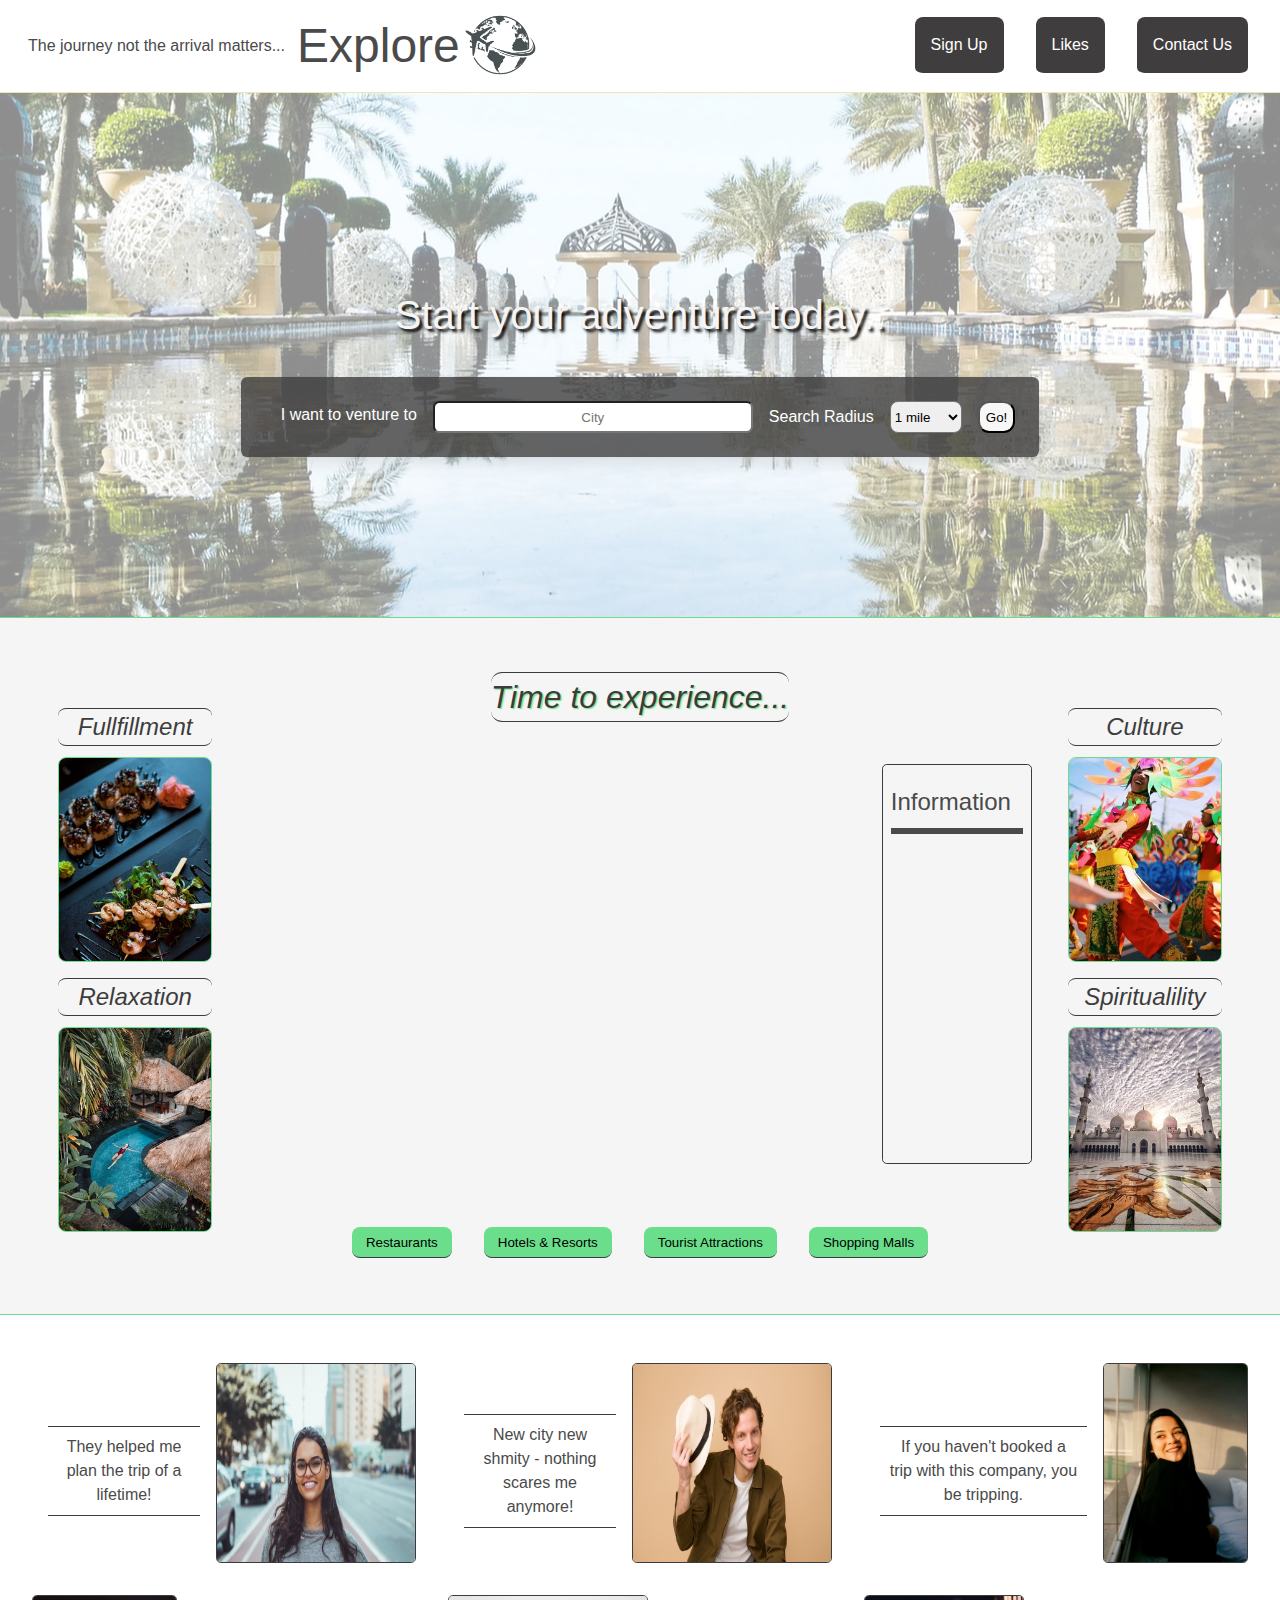
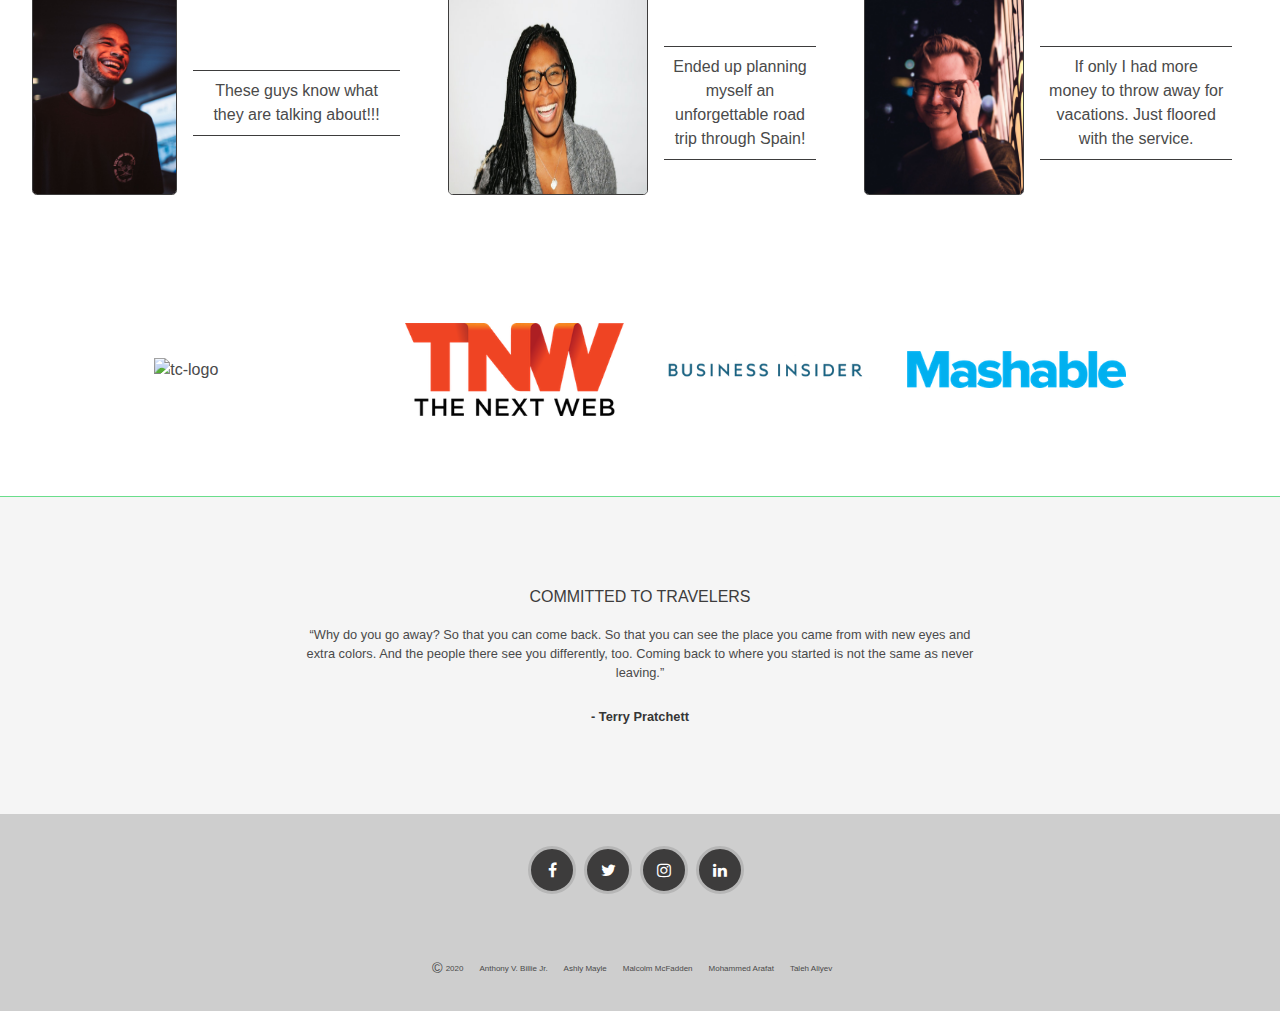
==== commit 3405457e: "uploading menu adjustments, footer adjustments, etc. Adjustments were made to all files." ====
--- a/index.html
+++ b/index.html
@@ -1,5 +1,6 @@
 <!DOCTYPE html>
 <html>
+<head>
 <meta charset="UTF-8">
 <meta name="viewport" content="width=device-width, initial-scale=1.0">
 <link rel="stylesheet" href="assets/bulma/css/bulma.css">
@@ -9,9 +10,7 @@
 <link rel="stylesheet" href="https://use.fontawesome.com/releases/v5.14.0/css/all.css"
     integrity="sha384-HzLeBuhoNPvSl5KYnjx0BT+WB0QEEqLprO+NBkkk5gbc67FTaL7XIGa2w1L0Xbgc" crossorigin="anonymous">
 <link rel="stylesheet" href="https://cdnjs.cloudflare.com/ajax/libs/font-awesome/4.7.0/css/font-awesome.min.css">
-
-
-<link rel="stylesheet" href="assets/css/style.css">
+<link href="https://cdnjs.cloudflare.com/ajax/libs/bulma/0.7.5/css/bulma.css" rel="stylesheet">
 
 
 
@@ -42,12 +41,26 @@
 
             </div>
 
-            <!-- <div class="navbar-burger navbar-end">
-                <div class="burgerImg level">
-                    <img src="images/square.png" alt="">
-                </div>
-    
-            </div> -->
+            <div class="dropdown">
+                <div class="navbar-burger dropdown-trigger navbar-end">
+                  <button class="fa fa-bars" aria-haspopup="true" aria-controls="dropdown-menu">
+                </button>
+                
+                <div class="dropdown-menu" id="dropdown-menu" role="menu">
+                  <div class="show-hide-menu">
+                    <a href="signUp.html" class="menu dropdown-item">
+                      Sign Up
+                    </a>
+                    <a href="#" class="menu dropdown-item">
+                      Likes
+                    </a>
+                    <a href="contacts.html" class="menu dropdown-item">
+                      Contact Us
+                    </a>
+                  </div>
+                </div>
+              </div>
+               </div>
 
 
 
@@ -261,7 +274,7 @@
 
                 <div class="reviewPictureContainer level-item">
                     <div class="reviewText1">
-                        <p>Lorem Ipsum has been the industry's standard dummy text ever since the 1500s</p>
+                        <p>They helped me plan the trip of a lifetime!</p>
                     </div>
                     <img class="reviewPic" src="assets/images/girlSmilingPic1.jpg" alt="">
                 </div>
@@ -269,7 +282,7 @@
                 <div class="reviewPictureContainer level-item">
                     <img class="reviewPic" src="assets/images/boySmilingPic1.jpg" alt="">
                     <div class="reviewText2">
-                        <p>Lorem Ipsum has been the industry's standard dummy text ever since the 1500s</p>
+                        <p>These guys know what they are talking about!!!</p>
                     </div>
                 </div>
 
@@ -279,7 +292,7 @@
 
                 <div class="reviewPictureContainer level-item">
                     <div class="reviewText1">
-                        <p>Lorem Ipsum has been the industry's standard dummy text ever since the 1500s</p>
+                        <p>New city new shmity - nothing scares me anymore!</p>
                     </div>
                     <img class="reviewPic" src="assets/images/boySmilingPic2.jpg" alt="">
                 </div>
@@ -288,7 +301,7 @@
                 <div class="reviewPictureContainer level-item">
                     <img class="reviewPic" src="assets/images/girlSmilingPic2.jpg" alt="">
                     <div class="reviewText1">
-                        <p>Lorem Ipsum has been the industry's standard dummy text ever since the 1500s</p>
+                        <p>Ended up planning myself an unforgettable road trip through Spain!</p>
                     </div>
                 </div>
 
@@ -298,7 +311,7 @@
 
                 <div class="reviewPictureContainer level-item">
                     <div class="reviewText1">
-                        <p>Lorem Ipsum has been the industry's standard dummy text ever since the 1500s</p>
+                        <p>If you haven't booked a trip with this company, you be tripping.</p>
                     </div>
                     <img class="reviewPic" src="assets/images/girlSmilingPic3.jpg" alt="">
                 </div>
@@ -307,7 +320,7 @@
                 <div class="reviewPictureContainer level-item">
                     <img class="reviewPic" src="assets/images/boySmilingPic3.jpg" alt="">
                     <div class="reviewText1">
-                        <p>Lorem Ipsum has been the industry's standard dummy text ever since the 1500s</p>
+                        <p>If only I had more money to throw away for vacations. Just floored with the service. </p>
                     </div>
                 </div>
 
@@ -335,7 +348,6 @@
                         <h3>STAY CONNECTED</h3>
                         <p>Join over 10,000 people who recieves bi-weekly travel tips and ideas.</p>
                     </div>
-
                     <form class="footerSignUpForm level-item" action="" action="submit">
                         <input class="signUpInput" id="text" type="text" name="email" placeholder="E-mail Address" />
                         <button class="signUpBtn level-item card" id="submitBtn" type="submit">Sign-Up
@@ -393,25 +405,18 @@
     </div>
     <!-- 
     <section class="footerNavigationSection level-item  ">
-
         <div class="footerNavigationContainer">
-
             <h2>NAVIGATE</h2>
             <a id="signUp" href="signUp.html">
                 Sign Up
             </a>
-
             <a id="likes" href="">
                 Likes
             </a>
-
             <a id="contactUs" href="contacts.html">
                 Contact Us
             </a>
-
-
         </div>
-
     </section> -->
     <section class="copyrightSection">
         <section class="copyrightContainer level-item">
--- a/assets/bulma/css/index.css
+++ b/assets/bulma/css/index.css
@@ -60,7 +60,7 @@
 .headSection {
   background-color: white !important;
   padding: 0rem 1rem !important;
-  border-bottom: 0.1rem solid #6ade8b;
+  border-bottom: 0.1rem solid palegoldenrod;
   max-height: max-content !important;
   align-items: normal !important;
 }
@@ -93,10 +93,10 @@
   width: max-content !important;
 }
 
-.burgerImg {
+/* .burgerImg {
   height: 3.5rem;
   width: 3.5rem;
-}
+} */
 
 .nav-links-container {
   display: flex;
@@ -159,7 +159,7 @@
 
 .nav-links:hover {
   background-color: rgb(228, 228, 228) !important;
-  border-bottom: 0.2rem solid #6ade8b;
+  border-bottom: 0.2rem solid palegoldenrod;
   border-radius: 0.5rem;
 }
 
@@ -241,12 +241,10 @@
   width: max-content !important;
    
 }
-
 .selectState {
   padding-bottom: 0.2rem;
    
 }
-
 .selectCountry {
   padding-bottom: 0.2rem;
    
@@ -360,7 +358,7 @@
 }
 
 .mapNav-links {
-  margin: 1.5rem 1rem;
+  margin: 3.5rem 1rem;
   background-color: #6ade8b;
   color: white;
   border-radius: 0.5rem;
@@ -483,7 +481,7 @@
 }
 
 .press {
-  padding: 1rem 2rem 2rem;
+  padding: 5rem 2rem;
 }
 
 .press-logo {
@@ -593,20 +591,20 @@
 #twitter {
   height: 3rem;
   width: 3rem;
-  border-radius: 1rem;
+  border-radius: 1.5rem;
   margin-right: 0.5rem;
   color: white;
   background-color: rgb(61, 60, 60);
-  border: 0.1rem solid rgb(182, 182, 182);
-  cursor: pointer;
+  border: 0.2rem solid rgb(182, 182, 182);
 }
 
 #facebook:hover,
 #instagram:hover,
 #linkedin:hover,
 #twitter:hover {
-  color: #6ade8b;
-}
+  color: palegoldenrod;
+}
+
 .footerCommitmentSpeechSection {
   padding: 3rem;
   margin: 2rem 1.5rem;
@@ -815,3 +813,35 @@
 #hidDiv {
   display: none;
 }
+
+/* dropdown menu */
+
+.fa-bars {
+  height: 3.5rem;
+ width: 3.5rem;
+ background-color: transparent;
+ color: black;
+}
+
+#dropdown-item {
+  color: black;
+}
+
+#dropdown-content a
+{
+  text-decoration:none;
+  display:block;  
+}
+
+#dropdown-content {
+  display: none;
+}
+
+#dropdown-content.show
+{
+  display: block;
+  }
+
+  a.menu{
+  background-color:rgb(63, 61, 61);
+}